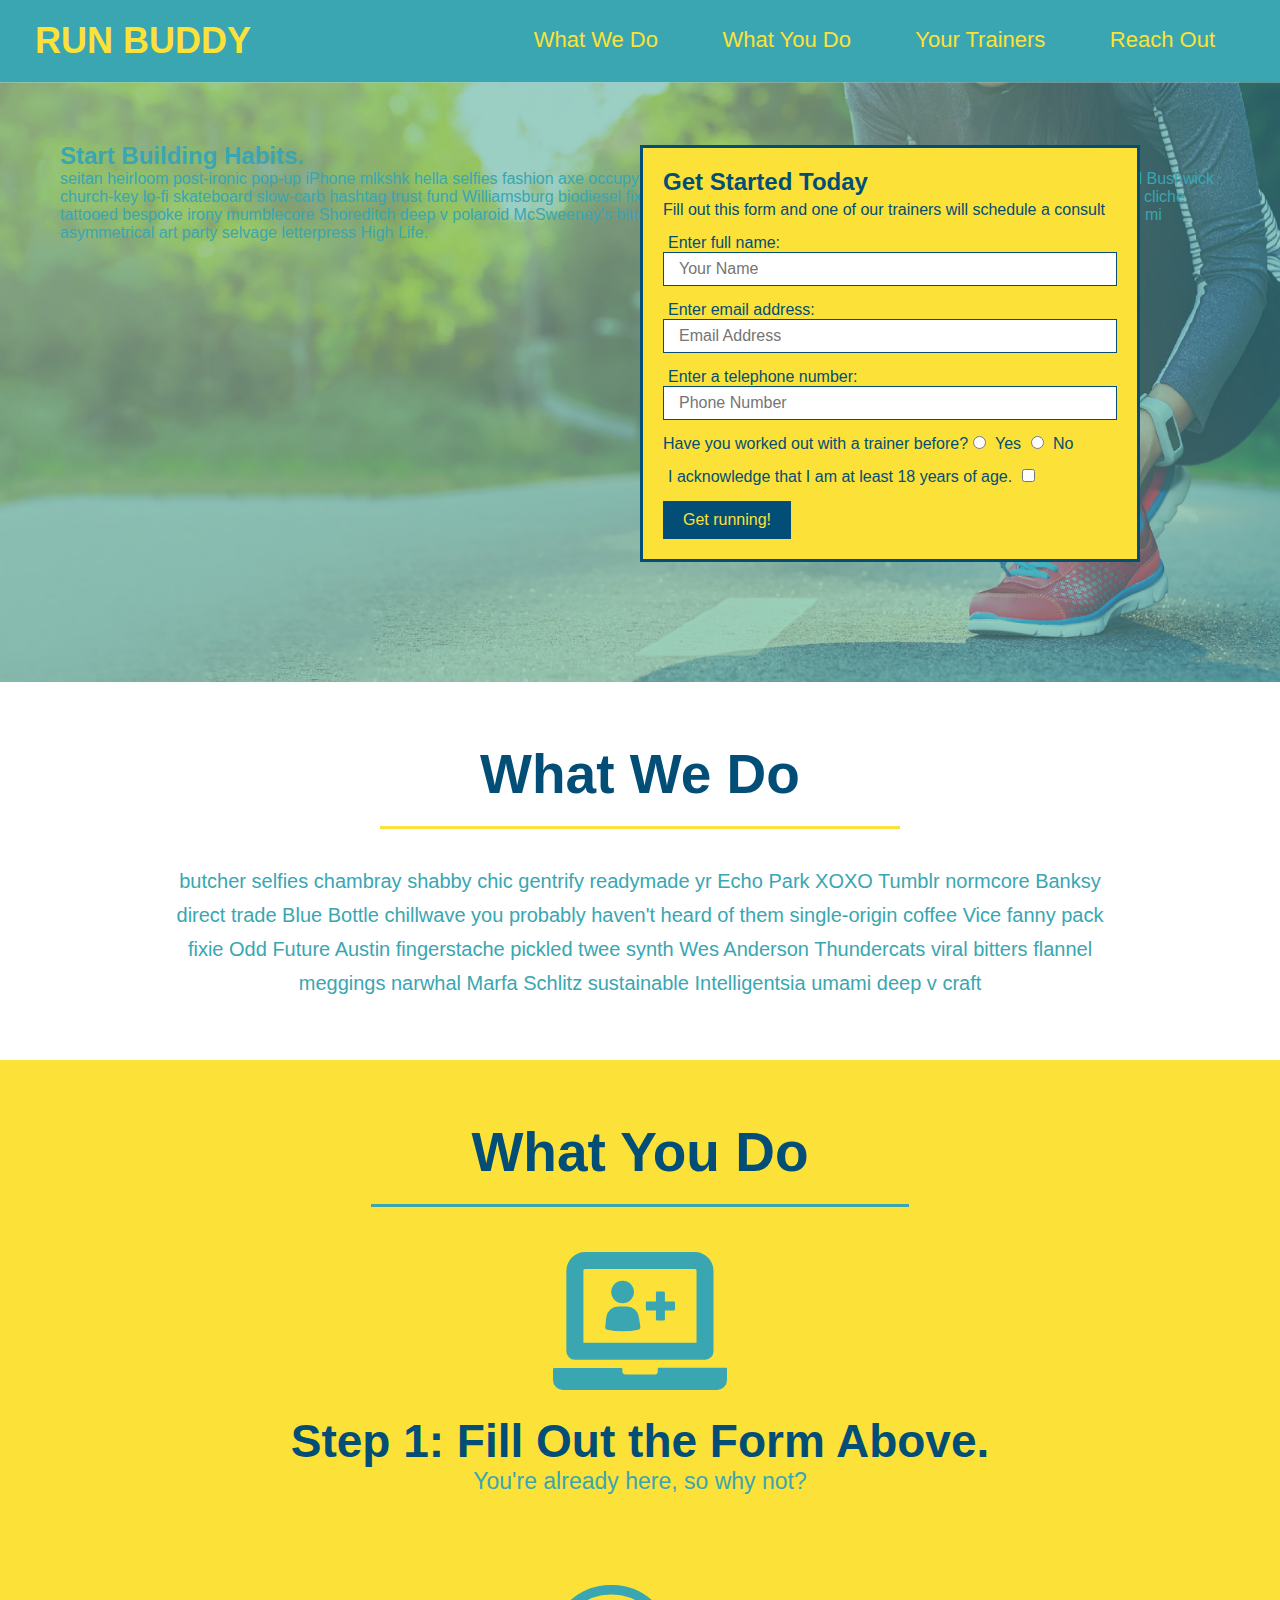
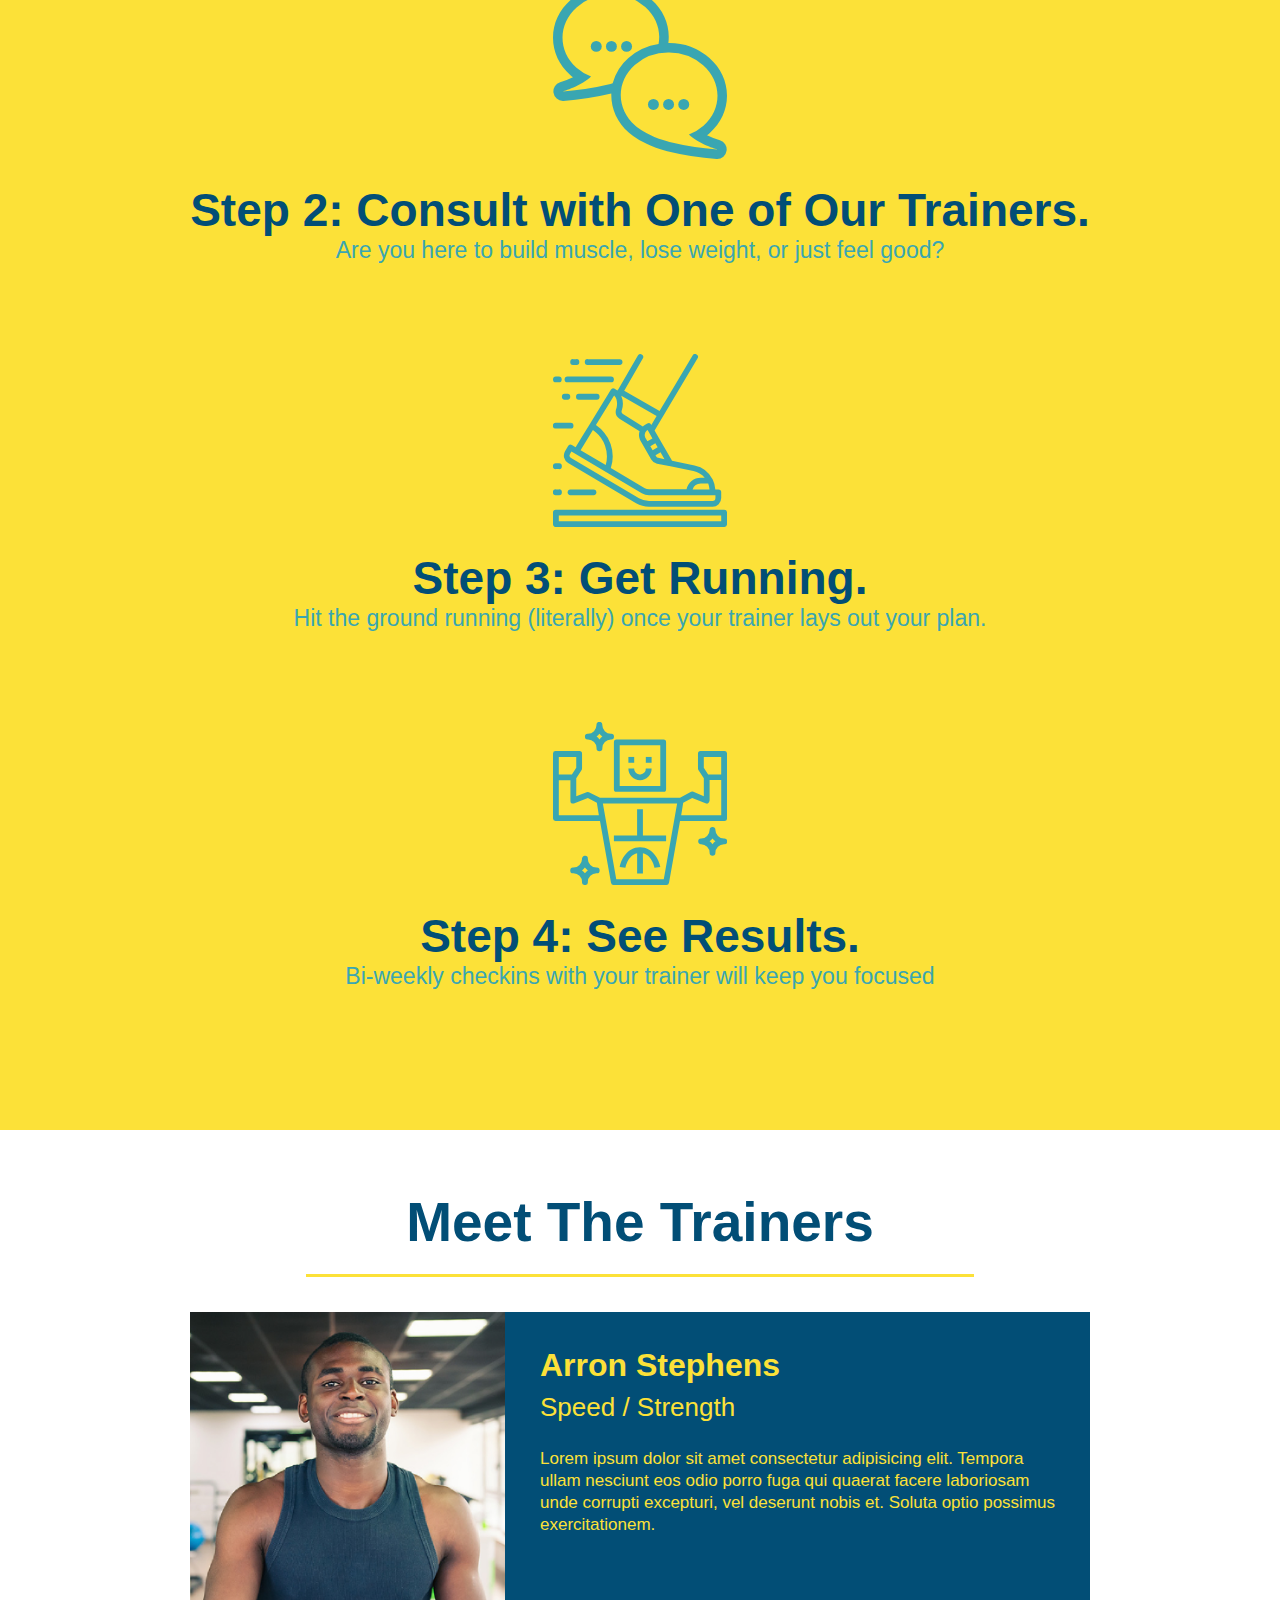
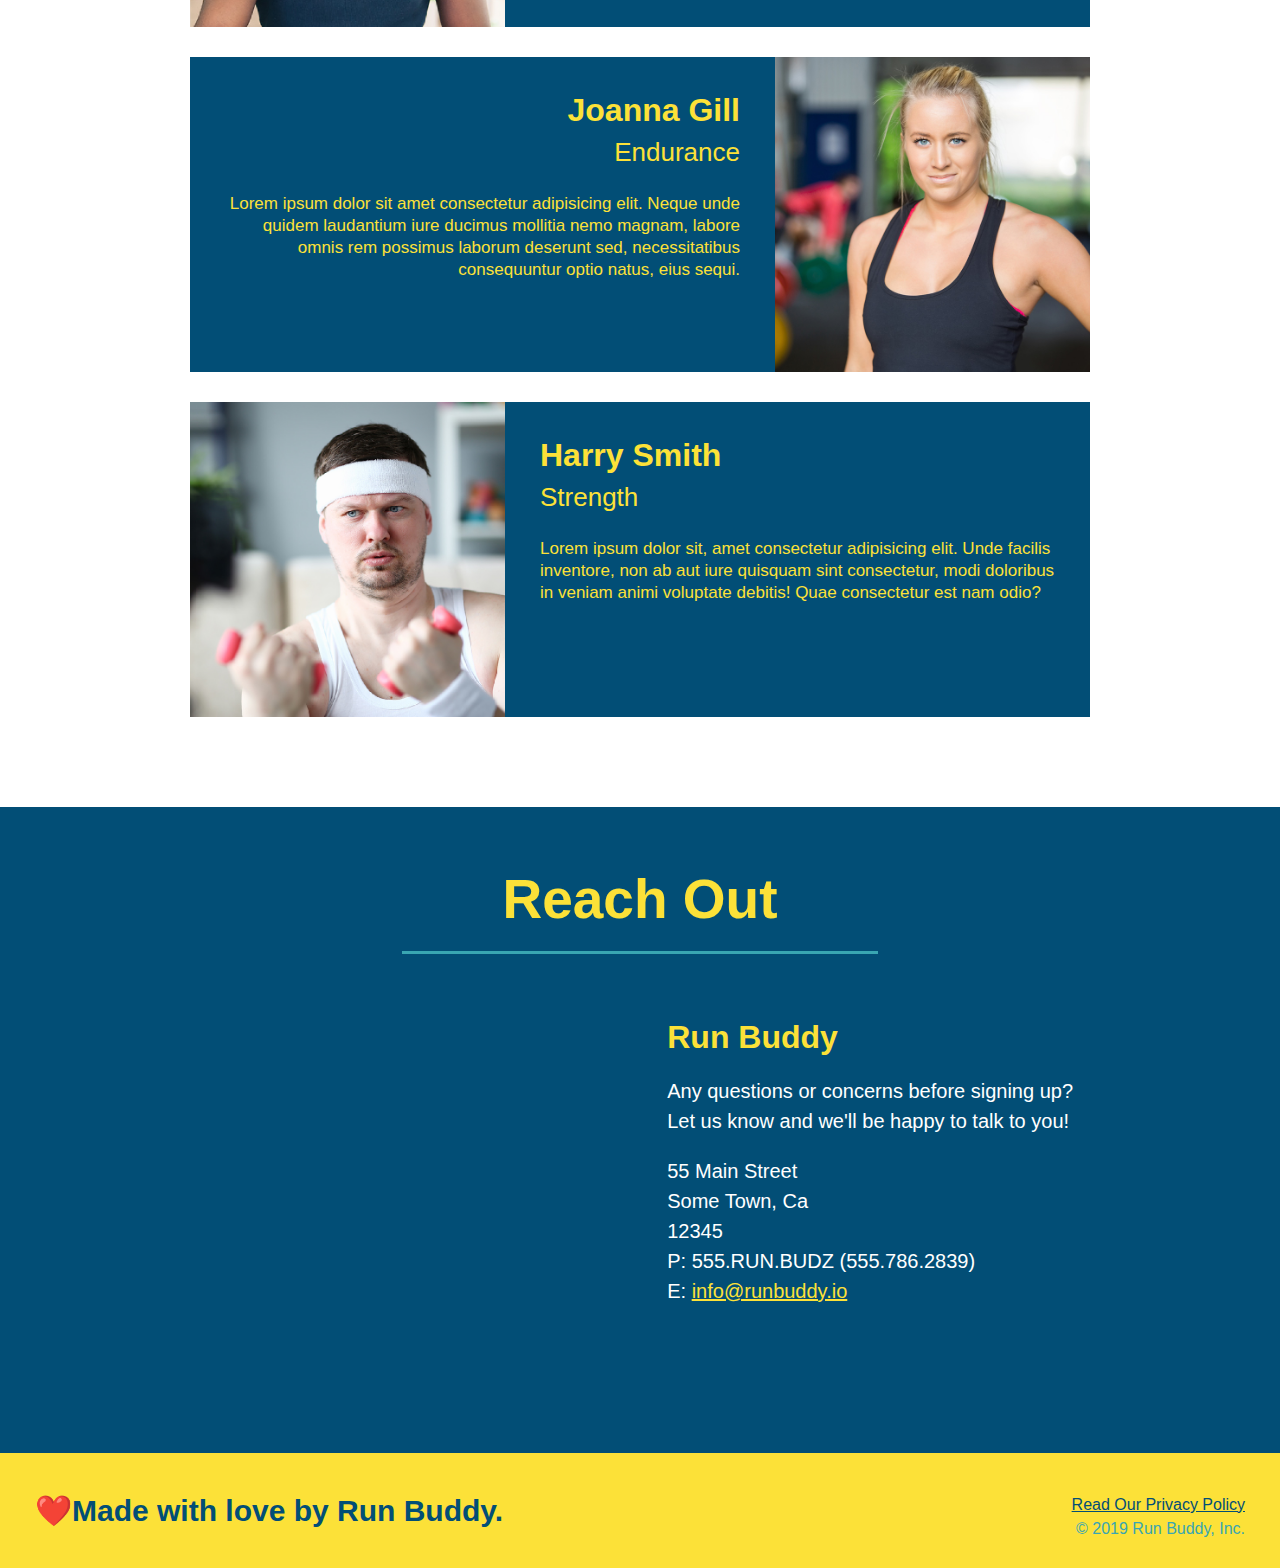
==== index.html @ a49a5ac6 "add content to hero, replace image" ====
<!DOCTYPE html>
<html lang="en">
  <head>
    <meta charset="UTF-8" />
    <title>Run Buddy</title>
    <link rel="stylesheet" href="./assets/css/style.css" />
    <!-- this link is basically saying, follow this path, to find this file (style.css) and apply the styling rules in that file to the matched HTML elements -->
    <!-- this is relative pathing (in relation to the current folder opened) compared to absolute pathing, which would include ./SaadG/C:/Desktop/coding .... etc.
    Absolute pathing would be problematic when exchanging code or deploying the server/application from a different network node -->
  </head>
  <body>
    <!-- Navigation -->
    <header>
      <h1>
        <a href="/">RUN BUDDY</a>
      </h1>

      <nav>
        <!-- unordered  list element -->
        <ul>
          <!-- List item element -->
          <li>
            <a href="#what-we-do">What We Do</a>
          </li>
          <li>
            <a href="#what-you-do">What You Do</a>
          </li>
          <li>
            <a href="#your-trainers">Your Trainers</a>
          </li>
          <li>
            <a href="#reach-out">Reach Out</a>
          </li>
        </ul>
      </nav>
    </header>

    <!-- hero/jumbotron -->
    <section class="hero">
      <div class="hero-cta">
        <h2>Start Building Habits.</h2>
        <p>
          seitan heirloom post-ironic pop-up iPhone mlkshk hella selfies fashion
          axe occupy readymade put a bird on it messenger bag Wes Anderson
          Schlitz plaid Bushwick church-key lo-fi skateboard slow-carb hashtag
          trust fund Williamsburg biodiesel fixie farm-to-table 8-bit banjo XOXO
          Banksy chillwave bicycle rights retro cliche tattooed bespoke irony
          mumblecore Shoreditch deep v polaroid McSweeney's bitters cray
          gentrify tofu Marfa you probably haven't heard of them yr banh mi
          asymmetrical art party selvage letterpress High Life.
        </p>
      </div>
      <div class="hero-form">
        <h3>Get Started Today</h3>
        <!-- we choose h1-h6 elements based on accessibility, scope and signifiance. our heading is h1, our section title is h2, so here an h2 or h3 is useful -->
        <p>
          Fill out this form and one of our trainers will schedule a consult
        </p>
        <!-- INSERT FORM HERE
        CALL TO ACTION 
          ? CALL TO ACTION (CTA) like form, encourage users via a story, ad, or dazziling content to interact.
          ? you want CTA to be at the top of the page -> visitor = customer
        -->
        <form>
          <label for="name">Enter full name:</label>
          <input
            type="text"
            placeholder="Your Name"
            name="name"
            id="name"
            class="form-input"
          />
          <label for="email">Enter email address:</label>
          <input
            type="text"
            placeholder="Email Address"
            name="email"
            id="email"
            class="form-input"
          />
          <label for="phone">Enter a telephone number:</label>
          <input
            type="text"
            placeholder="Phone Number"
            name="phone"
            id="phone"
            class="form-input"
          />
          <p>
            Have you worked out with a trainer before?
            <input type="radio" name="trainer-confirm" id="trainer-yes" />
            <label for="trainer-yes">Yes</label>
            <input type="radio" name="trainer-confirm" id="trainer-no" />
            <label for="trainer-no">No</label>
          </p>
          <p>
            <label for="checkbox">
              I acknowledge that I am at least 18 years of age.
            </label>
            <input type="checkbox" name="checkpoint1" id="checkbox" />
          </p>
          <button type="submit">Get running!</button>
        </form>
      </div>
    </section>

    <!-- "what we do" section -->
    <section id="what-we-do" class="intro">
      <h2 class="section-title primary-border">What We Do</h2>

      <p>
        butcher selfies chambray shabby chic gentrify readymade yr Echo Park
        XOXO Tumblr normcore Banksy direct trade Blue Bottle chillwave you
        probably haven't heard of them single-origin coffee Vice fanny pack
        fixie Odd Future Austin fingerstache pickled twee synth Wes Anderson
        Thundercats viral bitters flannel meggings narwhal Marfa Schlitz
        sustainable Intelligentsia umami deep v craft
      </p>
    </section>

    <!-- "what you do" section -->
    <section id="what-you-do" class="steps">
      <h2 class="section-title secondary-border">What You Do</h2>

      <div>
        <!-- insert this img element -->
        <img src="./assets/images/step-1.svg" alt="" />
        <h3>Step 1: Fill Out the Form Above.</h3>
        <p>You're already here, so why not?</p>
      </div>

      <div>
        <img src="./assets/images/step-2.svg" alt="" />
        <h3>Step 2: Consult with One of Our Trainers.</h3>
        <p>Are you here to build muscle, lose weight, or just feel good?</p>
      </div>

      <div>
        <img src="./assets/images/step-3.svg" alt="" />
        <h3>Step 3: Get Running.</h3>
        <p>
          Hit the ground running (literally) once your trainer lays out your
          plan.
        </p>
      </div>

      <div>
        <img src="./assets/images/step-4.svg" alt="" />
        <h3>Step 4: See Results.</h3>
        <p>Bi-weekly checkins with your trainer will keep you focused</p>
      </div>
    </section>

    <!-- Meet the Trainers section -->
    <section id="your-trainers" class="trainers">
      <h2 class="section-title primary-border">Meet The Trainers</h2>
      <!-- first trainer -->
      <article class="trainer">
        <img
          src="./assets/images/trainer-1.jpg"
          alt="Arron Stephens in his workout clothes, ready to pump iron"
        />
        <div class="trainer-bio text-left">
          <h3>Arron Stephens</h3>
          <h4>Speed / Strength</h4>
          <p>
            Lorem ipsum dolor sit amet consectetur adipisicing elit. Tempora
            ullam nesciunt eos odio porro fuga qui quaerat facere laboriosam
            unde corrupti excepturi, vel deserunt nobis et. Soluta optio
            possimus exercitationem.
          </p>
        </div>
      </article>

      <!-- second trainer -->
      <article class="trainer">
        <div class="trainer-bio text-right">
          <h3>Joanna Gill</h3>
          <h4>Endurance</h4>
          <p>
            Lorem ipsum dolor sit amet consectetur adipisicing elit. Neque unde
            quidem laudantium iure ducimus mollitia nemo magnam, labore omnis
            rem possimus laborum deserunt sed, necessitatibus consequuntur optio
            natus, eius sequi.
          </p>
        </div>
        <img
          src="./assets//images/trainer-2.jpg"
          alt="Joanna Gill cooling off after a workout"
        />
      </article>

      <!-- third trainer -->
      <article class="trainer">
        <img
          src="./assets/images/trainer-3.jpg"
          alt="Harry Smith wearing a headband and lifting comically small pink weights"
        />
        <div class="trainer-bio text-left">
          <h3>Harry Smith</h3>
          <h4>Strength</h4>
          <p>
            Lorem ipsum dolor sit, amet consectetur adipisicing elit. Unde
            facilis inventore, non ab aut iure quisquam sint consectetur, modi
            doloribus in veniam animi voluptate debitis! Quae consectetur est
            nam odio?
          </p>
        </div>
      </article>
    </section>

    <!-- Reach Out section -->
    <section id="reach-out" class="contact">
      <h2 class="section-title secondary-border">Reach Out</h2>
      <div class="contact-info">
        <iframe
          src="https://www.google.com/maps/embed?pb=!1m18!1m12!1m3!1d370020.45238226024!2d-79.75119350152306!3d43.56936741356102!2m3!1f0!2f0!3f0!3m2!1i1024!2i768!4f13.1!3m3!1m2!1s0x882b3755041f4eb5%3A0xf7d07dacbf20a576!2sSpiritleaf%20%7C%20Stockyards%20%7C%20Cannabis%20Store!5e0!3m2!1sen!2sca!4v1645995403017!5m2!1sen!2sca"
          width="400"
          height="400"
          style="border: 0"
          allowfullscreen=""
          loading="lazy"
        ></iframe>
        <div>
          <h3>Run Buddy</h3>
          <p>
            Any questions or concerns before signing up?
            <br />
            Let us know and we'll be happy to talk to you!
          </p>
          <address>
            55 Main Street <br />
            Some Town, Ca <br />
            12345 <br />
            P: 555.RUN.BUDZ (555.786.2839) <br />
            E: <a href="mailto:info@runbuddy.io">info@runbuddy.io</a>
          </address>
        </div>
      </div>
    </section>

    <!-- Footer -->
    <footer>
      <h2>❤️Made with love by Run Buddy.</h2>
      <div>
        <a href="./privacy-policy.html">Read Our Privacy Policy</a><br />
        <!-- ? a <br/ > was added because <a> is inline element, so to create a 
             ? new line, you add break manually (INLINE = left to right) -->
        &copy; 2019 Run Buddy, Inc.
        <!-- ? here we added a &copy; which creates the copyright symbol
             ?    & is an HTML enety, special code that started with ampersand & and can be used to create symbols -->
        <!-- * what if you wanted > or <,   use &gt;   -->
      </div>
      <!-- created a DIV that allowed us to categories our Privacy
      Policy link and the copyright, and move them!
      -->
    </footer>
  </body>
</html>
---- assets/css/style.css ----
* {
  margin: 0;
  padding: 0;
  box-sizing: border-box;
}

body {
  /* more on this crazy alphanumerical value in a minute! */
  color: #39a6b2;
  font-family: Helvetica, Arial, sans-serif;
}

/* apply styles to <header> */
header {
  padding: 20px 35px;
  background-color: #39a6b2;
}

header h1 {
  font-weight: bold;
  font-size: 36px;
  color: #fce138;
  margin: 0;
  display: inline;
}
header a {
  text-decoration: none;
  color: #fce138;
}

header nav {
  float: right;
  margin: 7px 0;
}

header nav ul li {
  display: inline;
}

header nav ul li a {
  margin: 0 30px;
  font-weight: lighter;
  font-size: 22px;
}

footer {
  background: #fce138;
  width: 100%;
  padding: 40px 35px;
}

footer h2 {
  display: inline;
  color: #024e76;
  font-size: 30px;
  margin: 0;
}

footer div {
  float: right;
  line-height: 1.5;
  text-align: right;
}

footer a {
  color: #024e76;
}

section {
  padding: 60px;
}

/* Hero Style Start */
.hero {
  background-image: url("../images/hero-bg.jpg");
  height: 600px;
  background-size: cover;
  background-position: center;
  position: relative;
}
/* Hero Style End */

.hero-form {
  border: 3px solid #024e76;
  background-color: #fce138;
  padding: 20px;
  width: 500px;
  color: #024e76;
  position: absolute;
  bottom: 120px;
  right: 140px;
}

.hero-form h3 {
  font-size: 24px;
  margin: 0;
}
.hero-form p {
  margin: 5px 0 15px 0;
}

.form-input {
  border: 1px solid #024e76;
  display: block;
  padding: 7px 15px;
  font-size: 16px;
  color: #024e76;
  width: 100%;
  margin-bottom: 15px;
}

.hero-form label {
  margin: 0 5px;
}

.hero-form button {
  color: #fce138;
  background-color: #024e76;
  border: none;
  padding: 10px 20px;
  font-size: 16px;
}

.intro {
  text-align: center;
}

.intro p {
  line-height: 1.7;
  color: #39a6b2;
  width: 80%;
  font-size: 20px;
  margin: 0 auto;
}

.steps {
  text-align: center;
  background: #fce138;
}

.steps div {
  margin-bottom: 80px;
}

.steps img {
  width: 15%;
  margin: 10px 0;
}

.steps h3 {
  color: #024e76;
  font-size: 46px;
  margin-top: 10px;
}

.steps p {
  color: #39a6b2;
  font-size: 23px;
}

.steps span {
  font-size: 38px;
}

.section-title {
  font-size: 55px;
  color: #024e76;
  margin-bottom: 35px;
  padding: 0 100px 20px 100px;
  display: inline-block;
  border-bottom: 3px solid;
}

.primary-border {
  border-color: #fce138;
}

.secondary-border {
  border-color: #39a6b2;
}

.trainers {
  text-align: center;
}

.trainer {
  width: 900px;
  margin: 0 auto 30px auto;
  background: #024e76;
  color: #fce138;
  overflow: auto;
}

.trainer img {
  width: 35%;
  float: left;
}

.trainer-bio {
  padding: 35px;
  float: left;
  width: 65%;
}

.trainer-bio h3 {
  font-size: 32px;
  margin-bottom: 8px;
}

.trainer-bio h4 {
  font-weight: lighter;
  font-size: 26px;
  margin-bottom: 25px;
}

.trainer-bio p {
  font-size: 17px;
  line-height: 1.3;
}

.text-left {
  text-align: left;
}

.text-right {
  text-align: right;
}
.contact {
  text-align: center;
  background-color: #024e76;
}
.contact h2 {
  color: #fce138;
}

.contact-info iframe {
  width: 400px;
  height: 400px;
}
.contact-info div {
  width: 410px;
  display: inline-block;
  vertical-align: top;
  text-align: left;
  margin: 30px 0 0 60px;
  color: white;
}

.contact-info h3 {
  color: #fce138;
  font-size: 32px;
}
.contact-info p,
.contact-info address {
  margin: 20px 0;
  line-height: 1.5;
  font-size: 20px;
  font-style: normal;
}
.contact-info a {
  color: #fce138;
}

.hero-secondary {
  background-color: black;
  color: red;
}
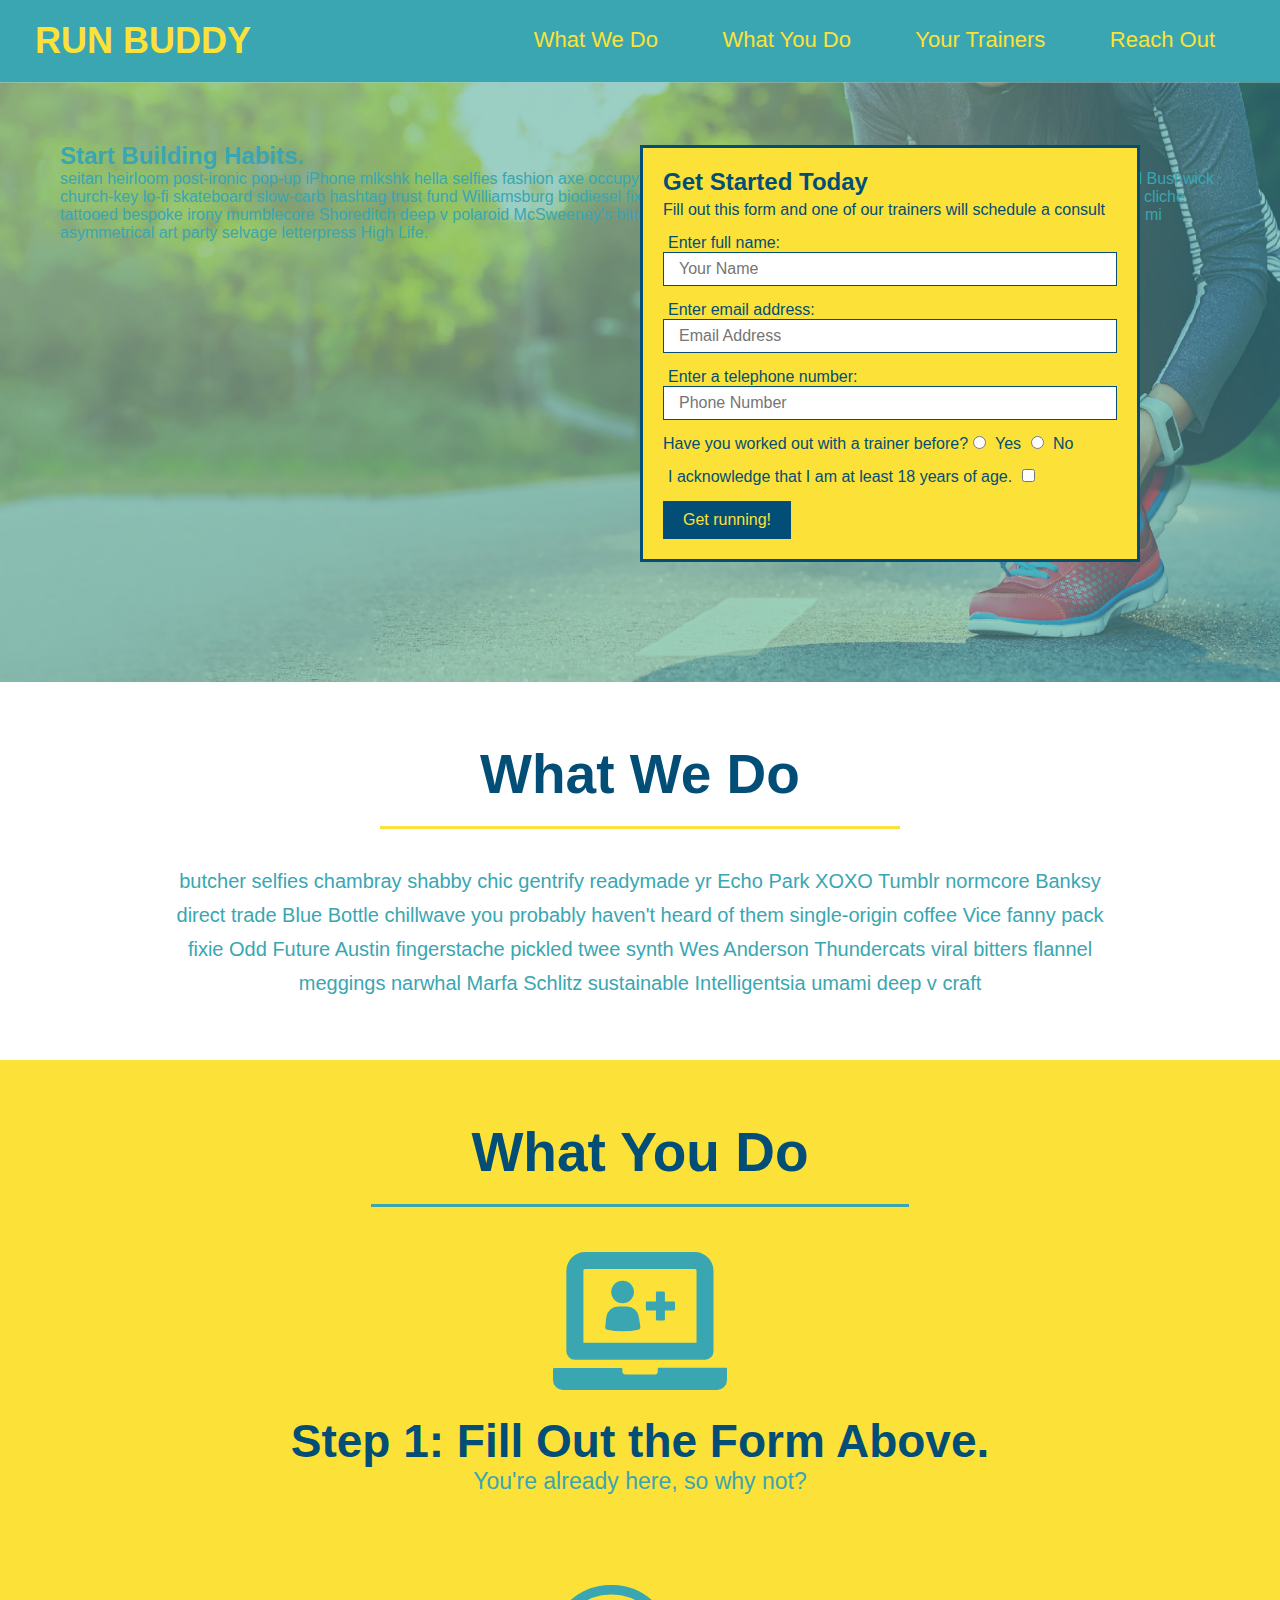
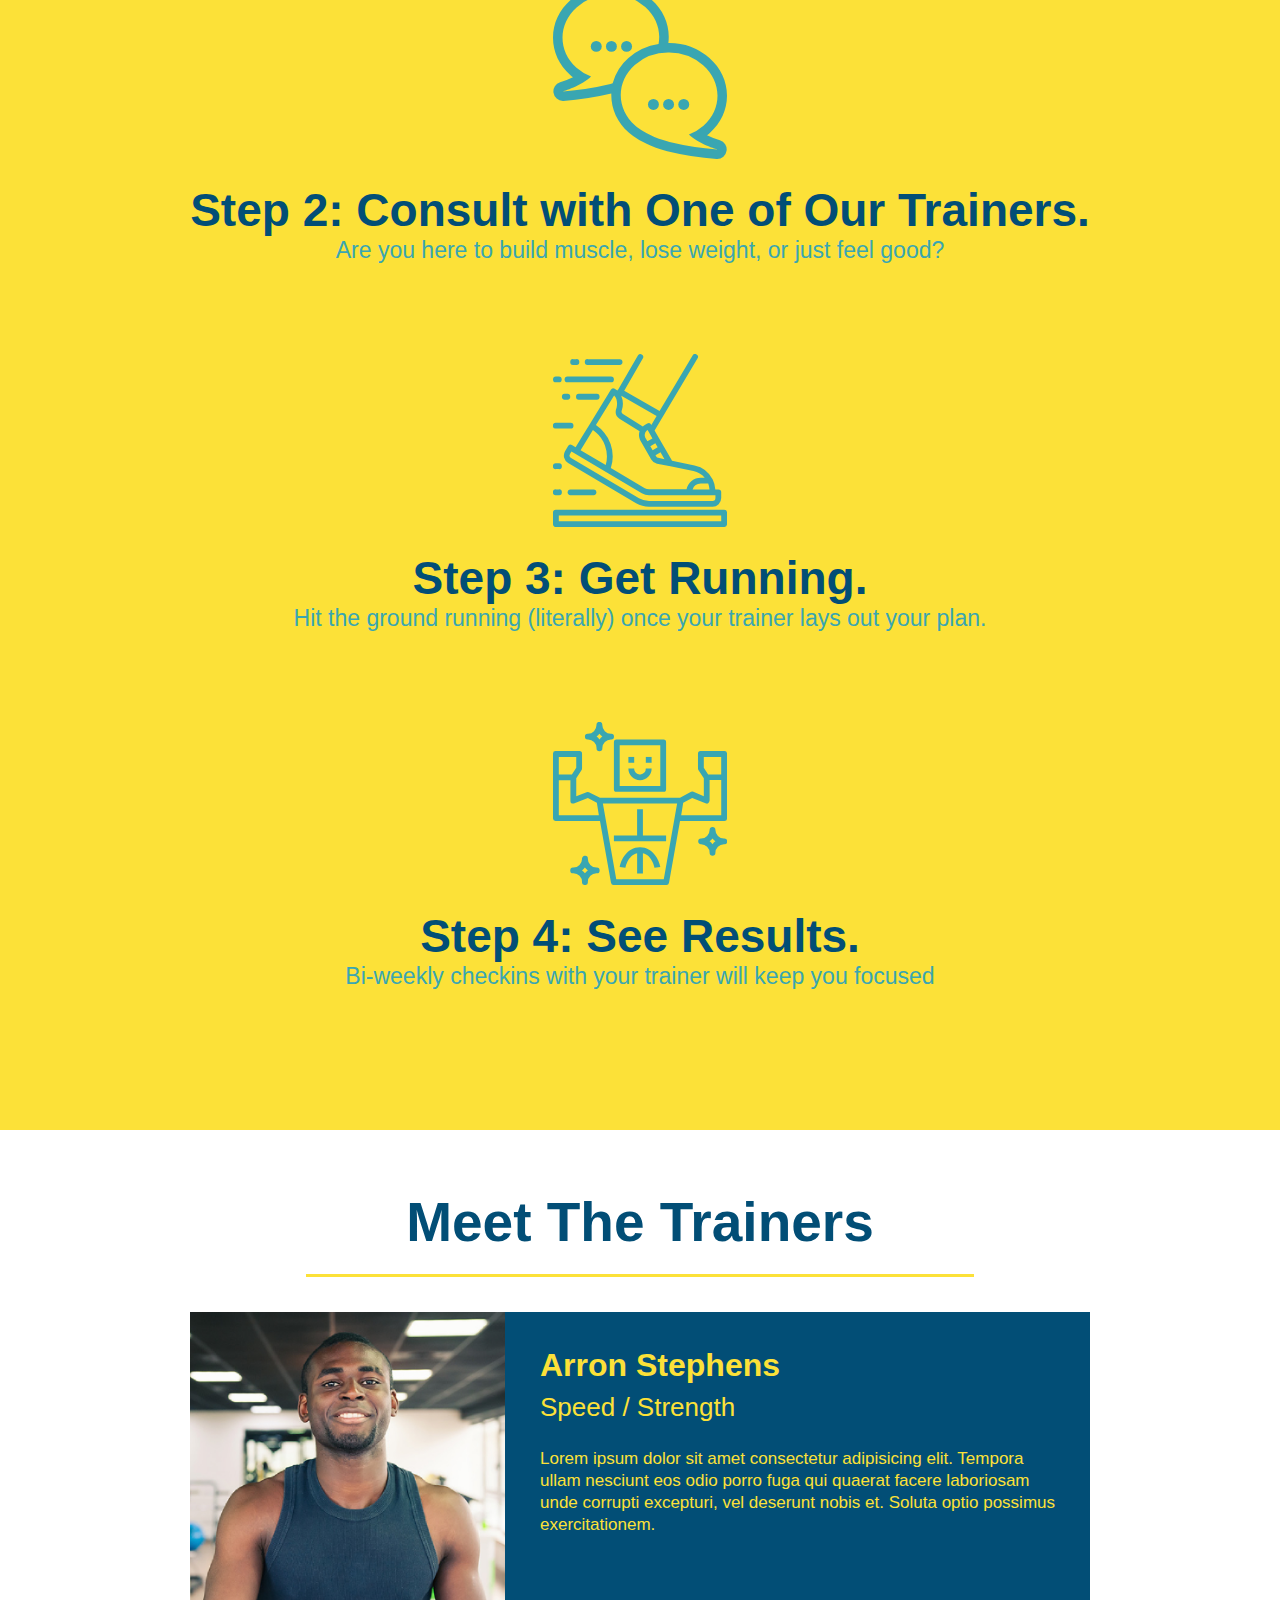
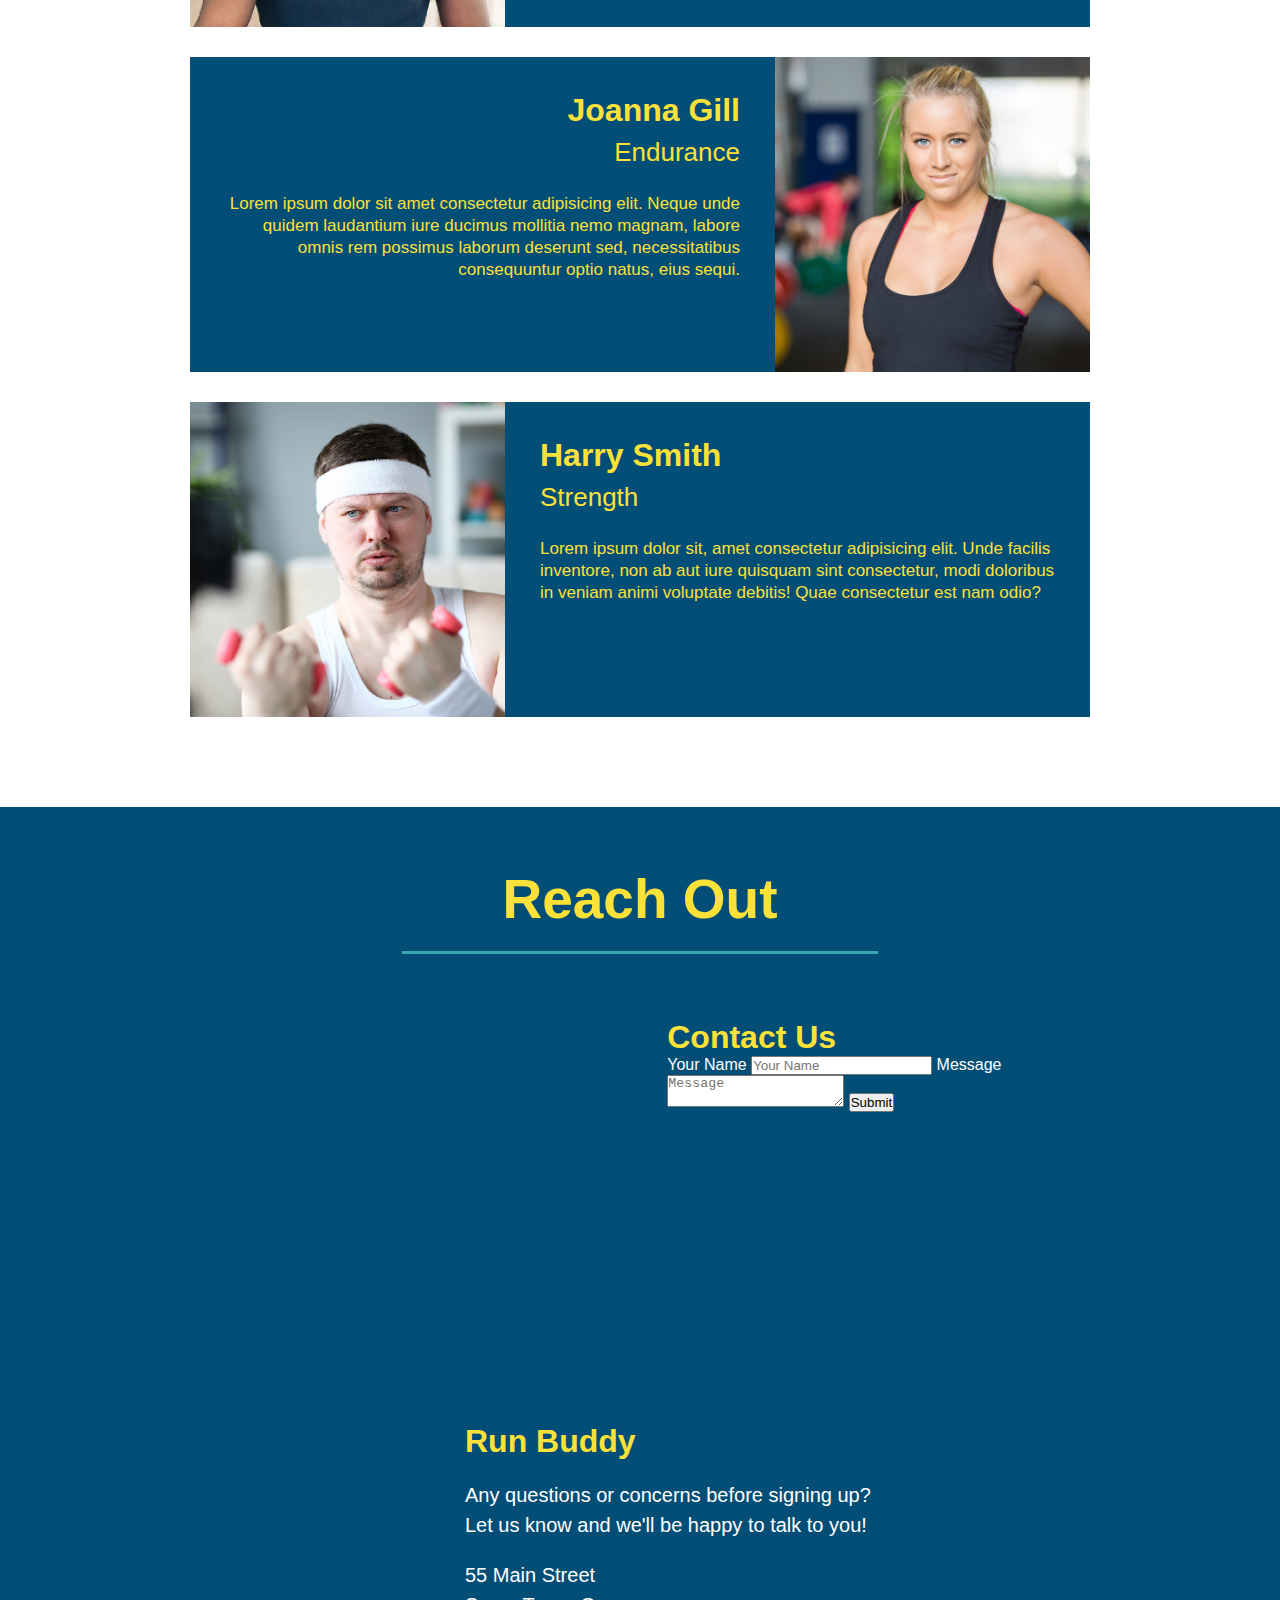
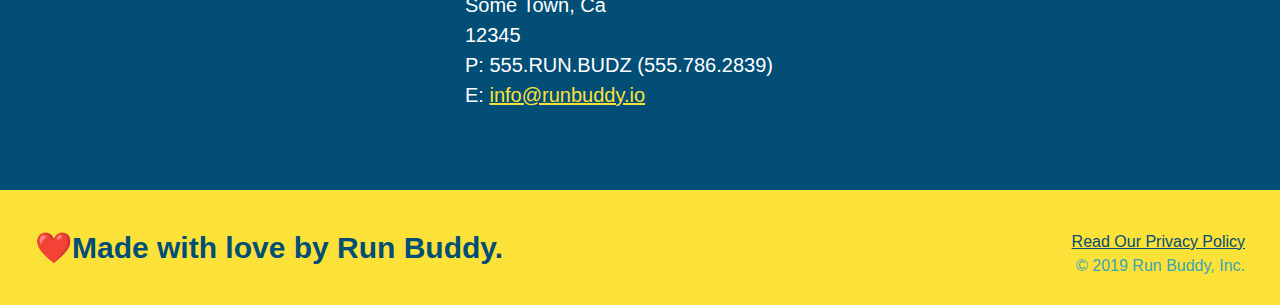
==== commit 8655e3d4: "add contact form" ====
--- a/index.html
+++ b/index.html
@@ -221,6 +221,18 @@
           allowfullscreen=""
           loading="lazy"
         ></iframe>
+        <div class="contact-form">
+          <h3>Contact Us</h3>
+          <form>
+            <label for="contact-name">Your Name</label>
+            <input type="text" id="contact-name" placeholder="Your Name" />
+
+            <label for="contact-message">Message</label>
+            <textarea id="contact-message" placeholder="Message"></textarea>
+
+            <button type="submit">Submit</button>
+          </form>
+        </div>
         <div>
           <h3>Run Buddy</h3>
           <p>
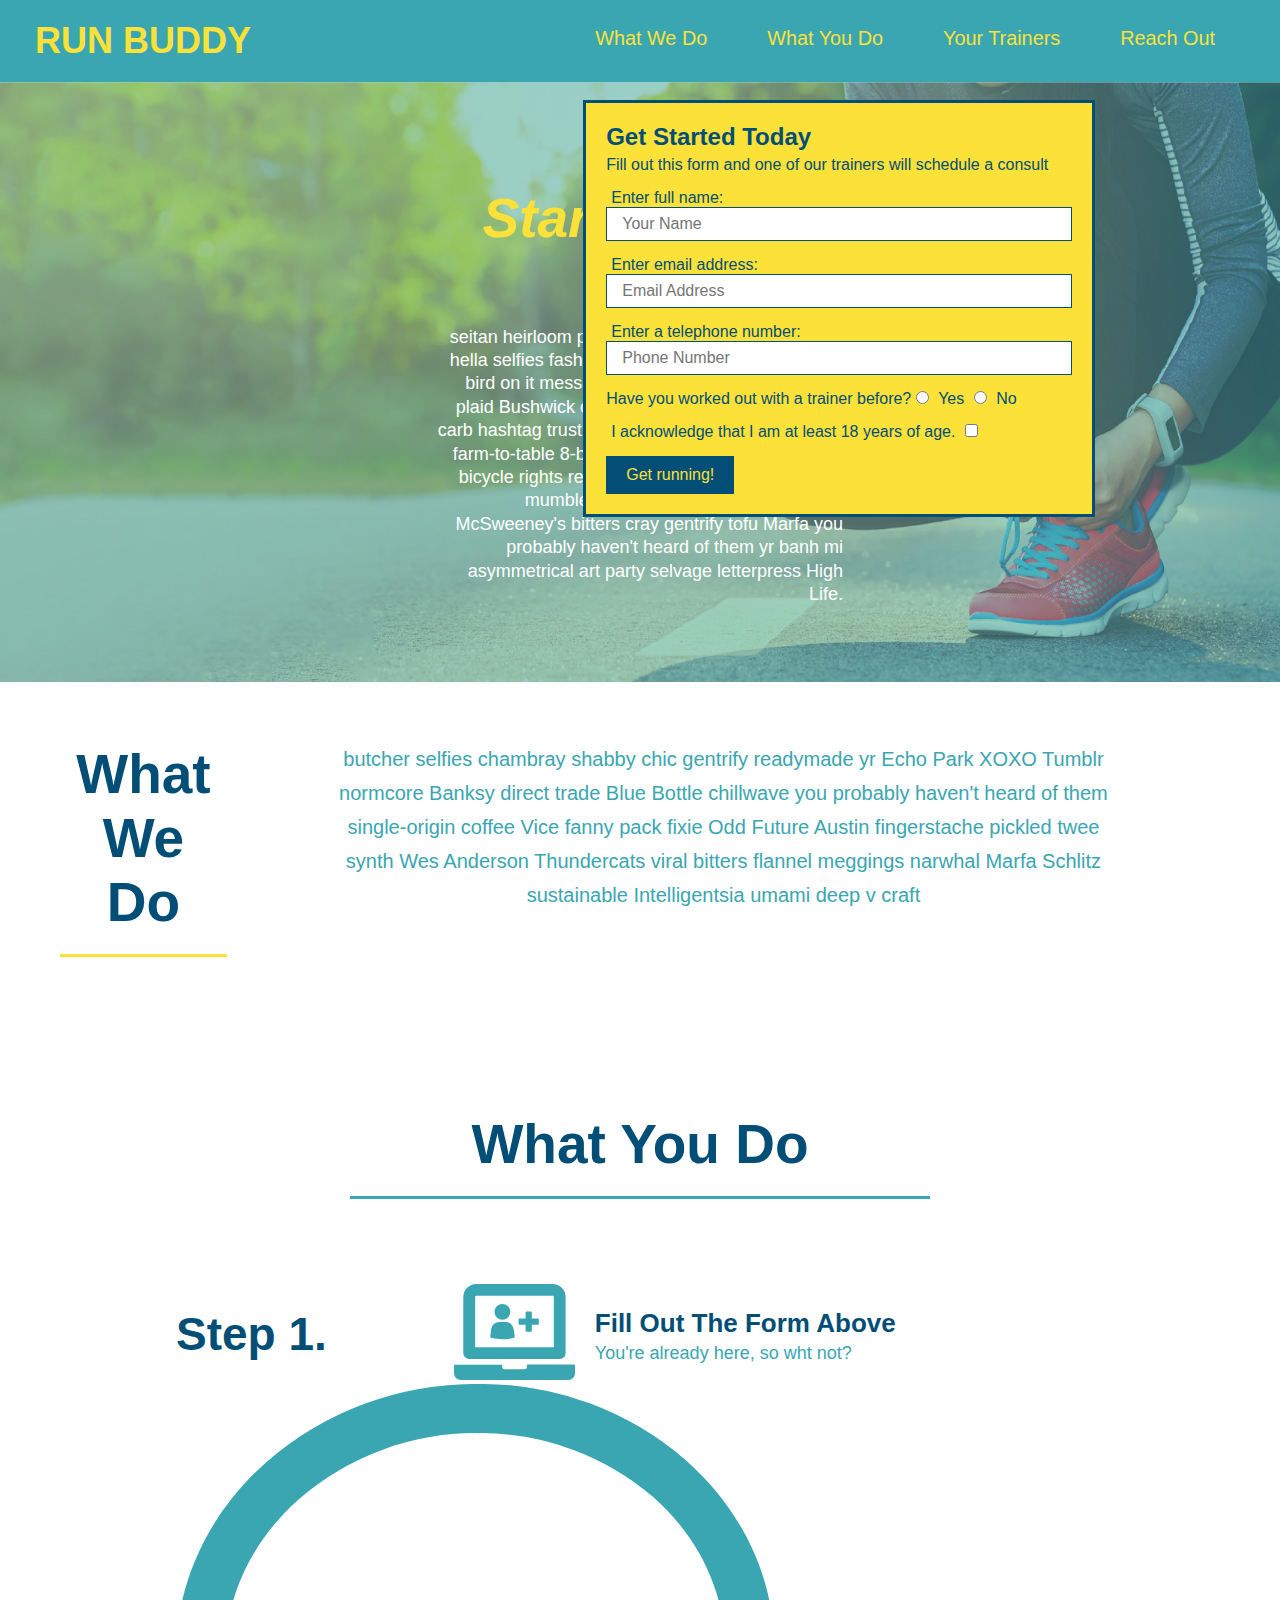
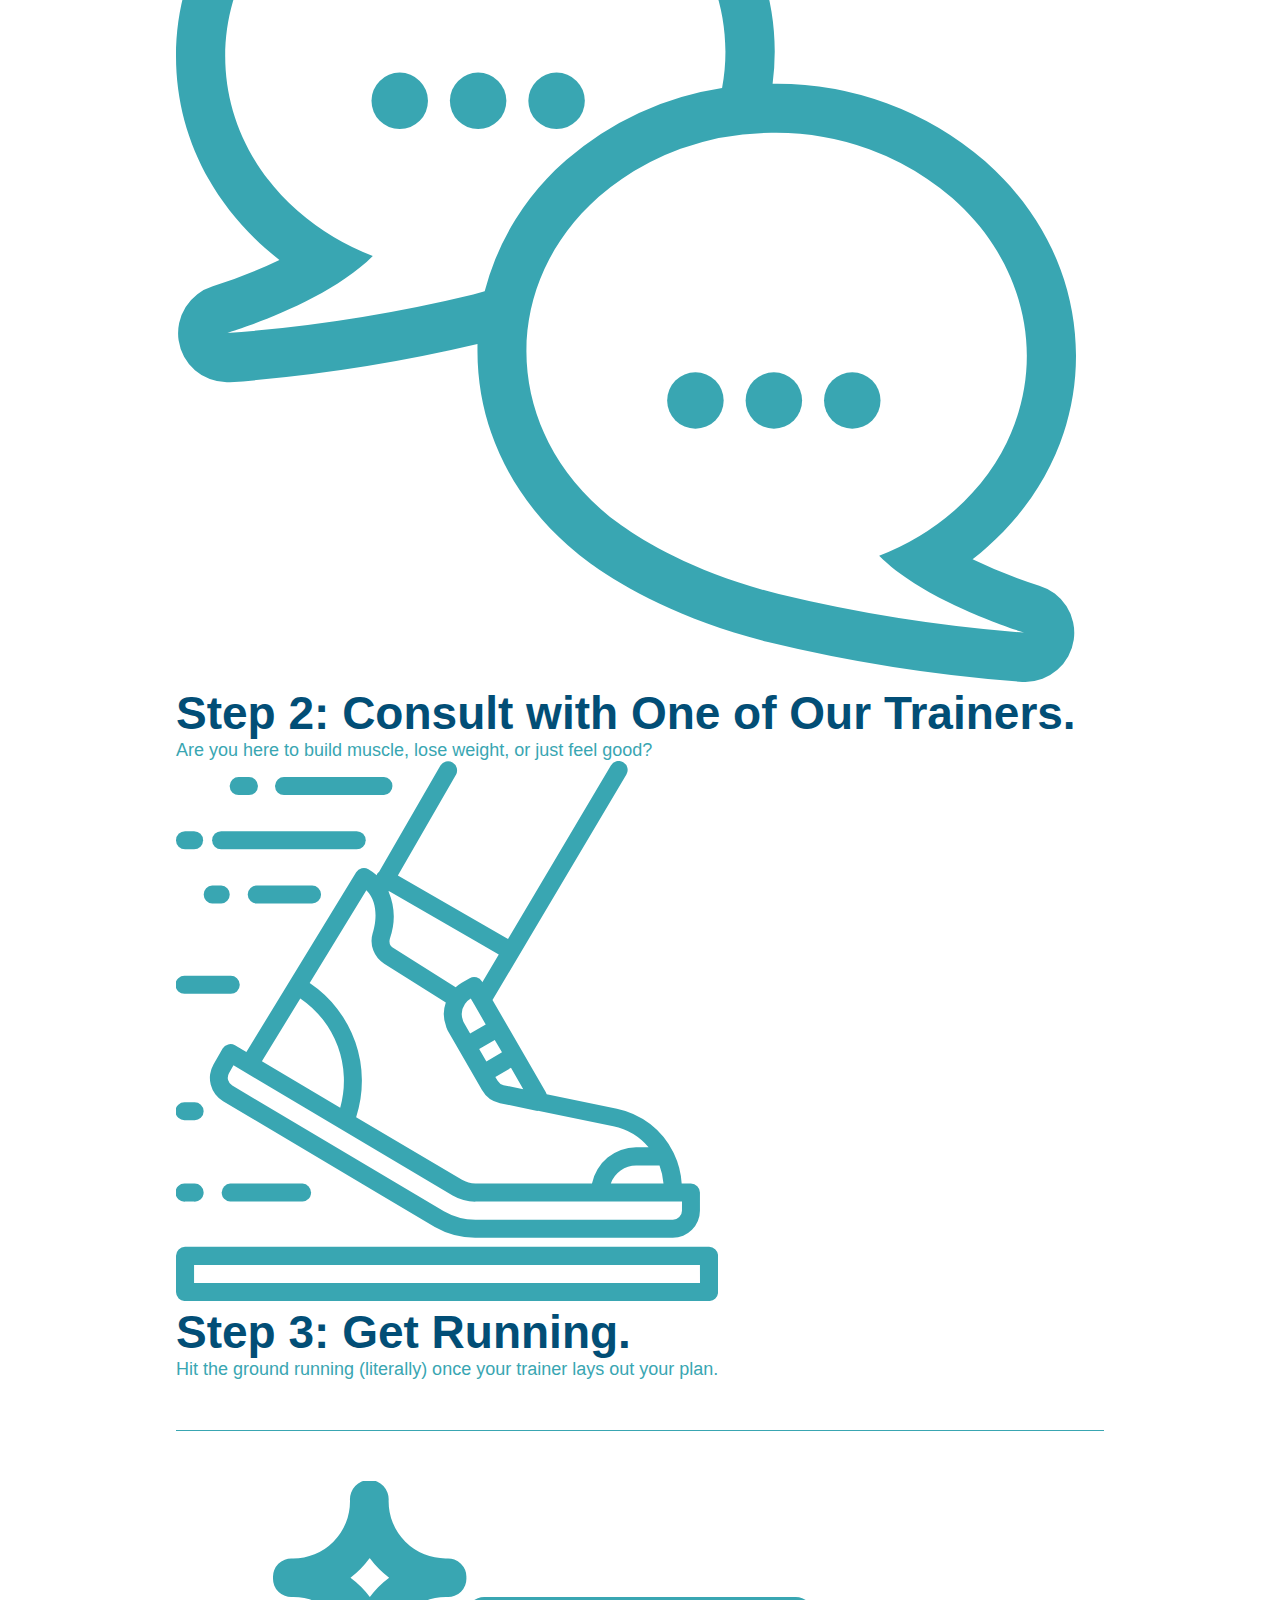
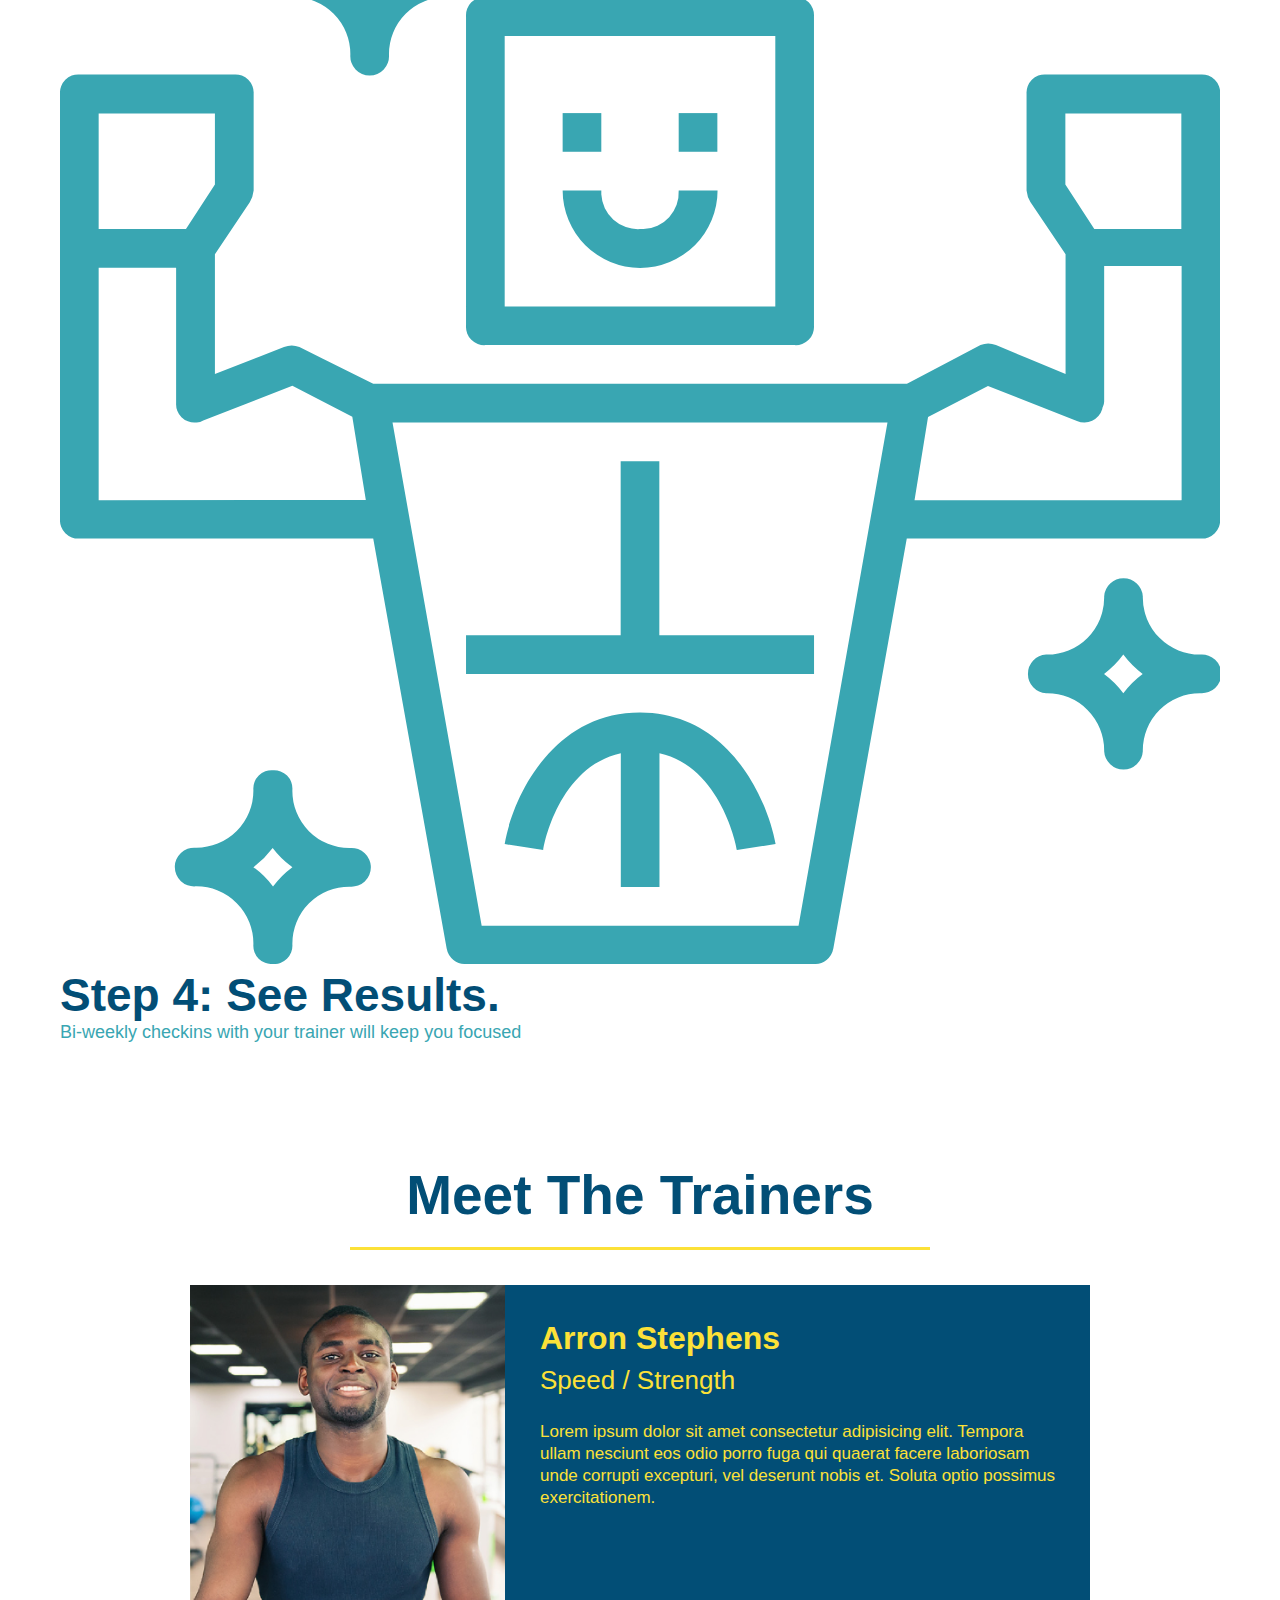
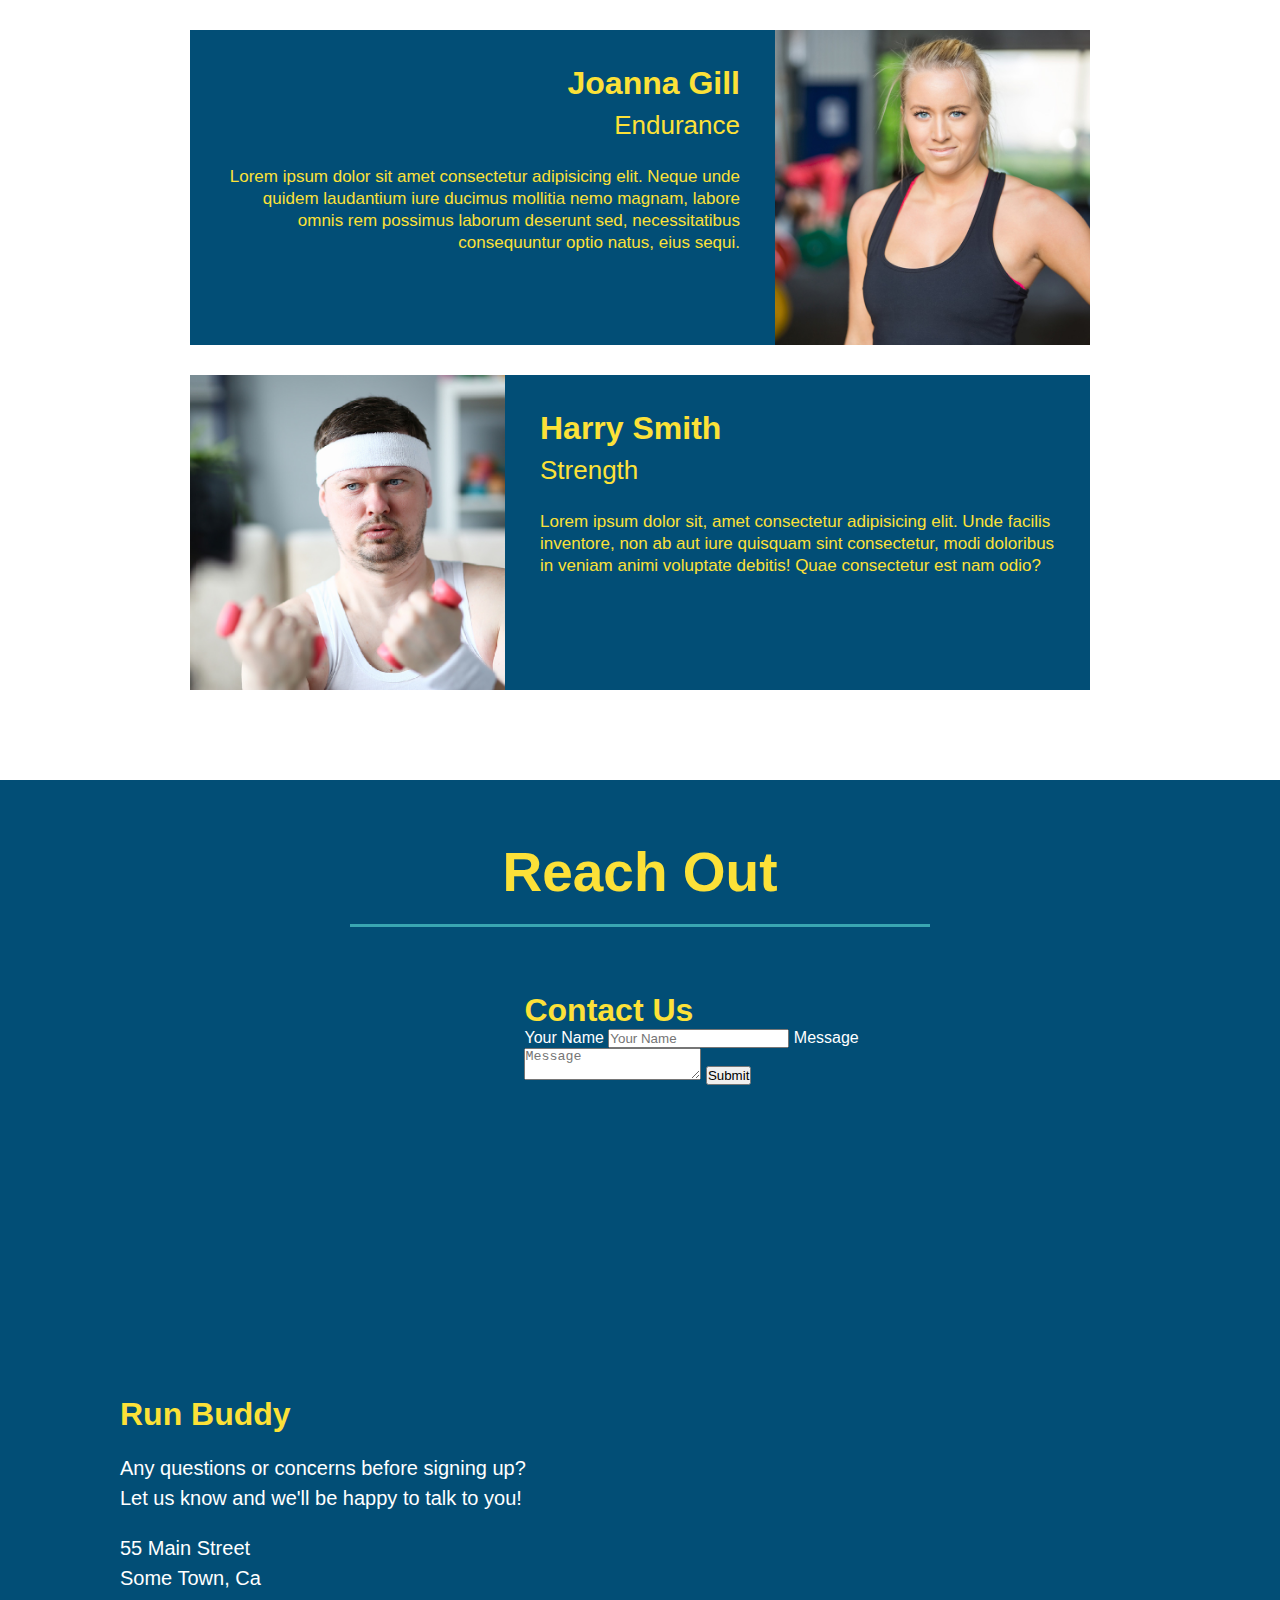
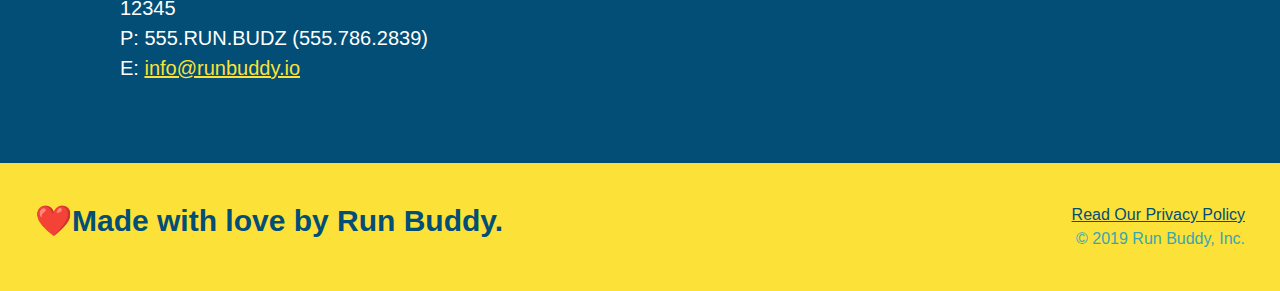
==== commit 958cdd38: "add flexbox to the steps" ====
--- a/index.html
+++ b/index.html
@@ -106,42 +106,53 @@
 
     <!-- "what we do" section -->
     <section id="what-we-do" class="intro">
-      <h2 class="section-title primary-border">What We Do</h2>
-
-      <p>
-        butcher selfies chambray shabby chic gentrify readymade yr Echo Park
-        XOXO Tumblr normcore Banksy direct trade Blue Bottle chillwave you
-        probably haven't heard of them single-origin coffee Vice fanny pack
-        fixie Odd Future Austin fingerstache pickled twee synth Wes Anderson
-        Thundercats viral bitters flannel meggings narwhal Marfa Schlitz
-        sustainable Intelligentsia umami deep v craft
-      </p>
+      <div class="flex-row">
+        <h2 class="section-title primary-border">What We Do</h2>
+        <div class="flex-row">
+          <p>
+            butcher selfies chambray shabby chic gentrify readymade yr Echo Park
+            XOXO Tumblr normcore Banksy direct trade Blue Bottle chillwave you
+            probably haven't heard of them single-origin coffee Vice fanny pack
+            fixie Odd Future Austin fingerstache pickled twee synth Wes Anderson
+            Thundercats viral bitters flannel meggings narwhal Marfa Schlitz
+            sustainable Intelligentsia umami deep v craft
+          </p>
+        </div>
+      </div>
     </section>
 
     <!-- "what you do" section -->
     <section id="what-you-do" class="steps">
-      <h2 class="section-title secondary-border">What You Do</h2>
-
-      <div>
-        <!-- insert this img element -->
-        <img src="./assets/images/step-1.svg" alt="" />
-        <h3>Step 1: Fill Out the Form Above.</h3>
-        <p>You're already here, so why not?</p>
-      </div>
-
-      <div>
-        <img src="./assets/images/step-2.svg" alt="" />
-        <h3>Step 2: Consult with One of Our Trainers.</h3>
-        <p>Are you here to build muscle, lose weight, or just feel good?</p>
-      </div>
-
-      <div>
-        <img src="./assets/images/step-3.svg" alt="" />
-        <h3>Step 3: Get Running.</h3>
-        <p>
-          Hit the ground running (literally) once your trainer lays out your
-          plan.
-        </p>
+      <div class="flex-row">
+        <h2 class="section-title secondary-border">What You Do</h2>
+      </div>
+
+      <div class="step">
+        <h3>Step 1.</h3>
+        <div class="step-info">
+          <div class="step-img">
+            <img src="./assets//images/step-1.svg" alt="" />
+          </div>
+          <div class="step-text">
+            <h4>Fill Out The Form Above</h4>
+            <p>You're already here, so wht not?</p>
+          </div>
+        </div>
+
+        <div>
+          <img src="./assets/images/step-2.svg" alt="" />
+          <h3>Step 2: Consult with One of Our Trainers.</h3>
+          <p>Are you here to build muscle, lose weight, or just feel good?</p>
+        </div>
+
+        <div>
+          <img src="./assets/images/step-3.svg" alt="" />
+          <h3>Step 3: Get Running.</h3>
+          <p>
+            Hit the ground running (literally) once your trainer lays out your
+            plan.
+          </p>
+        </div>
       </div>
 
       <div>
@@ -153,7 +164,9 @@
 
     <!-- Meet the Trainers section -->
     <section id="your-trainers" class="trainers">
-      <h2 class="section-title primary-border">Meet The Trainers</h2>
+      <div class="flex-row">
+        <h2 class="section-title primary-border">Meet The Trainers</h2>
+      </div>
       <!-- first trainer -->
       <article class="trainer">
         <img
@@ -211,7 +224,9 @@
 
     <!-- Reach Out section -->
     <section id="reach-out" class="contact">
-      <h2 class="section-title secondary-border">Reach Out</h2>
+      <div class="flex-row">
+        <h2 class="section-title secondary-border">Reach Out</h2>
+      </div>
       <div class="contact-info">
         <iframe
           src="https://www.google.com/maps/embed?pb=!1m18!1m12!1m3!1d370020.45238226024!2d-79.75119350152306!3d43.56936741356102!2m3!1f0!2f0!3f0!3m2!1i1024!2i768!4f13.1!3m3!1m2!1s0x882b3755041f4eb5%3A0xf7d07dacbf20a576!2sSpiritleaf%20%7C%20Stockyards%20%7C%20Cannabis%20Store!5e0!3m2!1sen!2sca!4v1645995403017!5m2!1sen!2sca"
--- a/assets/css/style.css
+++ b/assets/css/style.css
@@ -14,6 +14,9 @@
 header {
   padding: 20px 35px;
   background-color: #39a6b2;
+  display: flex;
+  justify-content: space-between;
+  flex-wrap: wrap;
 }
 
 header h1 {
@@ -21,7 +24,6 @@
   font-size: 36px;
   color: #fce138;
   margin: 0;
-  display: inline;
 }
 header a {
   text-decoration: none;
@@ -29,35 +31,39 @@
 }
 
 header nav {
-  float: right;
   margin: 7px 0;
 }
 
-header nav ul li {
-  display: inline;
+header nav ul {
+  display: flex;
+  flex-wrap: wrap;
+  justify-content: space-between;
+  align-items: center;
+  list-style: none;
 }
 
 header nav ul li a {
   margin: 0 30px;
   font-weight: lighter;
-  font-size: 22px;
+  font-size: 1.55vw;
 }
 
 footer {
+  display: flex;
   background: #fce138;
   width: 100%;
   padding: 40px 35px;
+  justify-content: space-between;
+  flex-wrap: wrap;
 }
 
 footer h2 {
-  display: inline;
   color: #024e76;
   font-size: 30px;
   margin: 0;
 }
 
 footer div {
-  float: right;
   line-height: 1.5;
   text-align: right;
 }
@@ -77,6 +83,22 @@
   background-size: cover;
   background-position: center;
   position: relative;
+  display: flex;
+  justify-content: center;
+  flex-wrap: wrap;
+}
+.hero-cta {
+  width: 35%;
+  text-align: right;
+  margin: 3.5%;
+  color: #fff;
+  font-size: 18px;
+  line-height: 1.3;
+}
+.hero-cta h2 {
+  font-style: italic;
+  font-size: 55px;
+  color: #fce138;
 }
 /* Hero Style End */
 
@@ -89,6 +111,8 @@
   position: absolute;
   bottom: 120px;
   right: 140px;
+  width: 40%;
+  margin: 3.5%;
 }
 
 .hero-form h3 {
@@ -119,10 +143,6 @@
   border: none;
   padding: 10px 20px;
   font-size: 16px;
-}
-
-.intro {
-  text-align: center;
 }
 
 .intro p {
@@ -131,44 +151,62 @@
   width: 80%;
   font-size: 20px;
   margin: 0 auto;
-}
-
-.steps {
   text-align: center;
-  background: #fce138;
-}
-
-.steps div {
-  margin-bottom: 80px;
-}
-
-.steps img {
-  width: 15%;
-  margin: 10px 0;
-}
-
+}
+.step {
+  margin: 50px auto;
+  padding-bottom: 50px;
+  width: 80%;
+  border-bottom: 1px solid #39a6b2;
+  display: flex;
+  flex-wrap: wrap;
+  align-items: center;
+  justify-content: space-between;
+}
+.step-info {
+  flex: 2 70%;
+  display: flex;
+  flex-wrap: wrap;
+  align-items: center;
+}
+.step-img {
+  flex: 1 12%;
+  margin-right: 20px;
+}
+.step-img img {
+  max-width: 100%;
+}
+.step-text {
+  flex: 12;
+}
 .steps h3 {
   color: #024e76;
   font-size: 46px;
-  margin-top: 10px;
+  flex: 1 30%;
 }
 
 .steps p {
   color: #39a6b2;
-  font-size: 23px;
+  font-size: 18px;
 }
 
 .steps span {
   font-size: 38px;
 }
+.step-text h4 {
+  font-size: 26px;
+  line-height: 1.5;
+  color: #024e76;
+}
 
 .section-title {
   font-size: 55px;
   color: #024e76;
-  margin-bottom: 35px;
-  padding: 0 100px 20px 100px;
-  display: inline-block;
   border-bottom: 3px solid;
+  padding-bottom: 20px;
+  text-align: center;
+  margin: 0 auto 35px auto;
+  width: 50%;
 }
 
 .primary-border {
@@ -178,11 +216,9 @@
 .secondary-border {
   border-color: #39a6b2;
 }
-
-.trainers {
-  text-align: center;
-}
-
+.flex-row {
+  display: flex;
+}
 .trainer {
   width: 900px;
   margin: 0 auto 30px auto;
@@ -226,7 +262,6 @@
   text-align: right;
 }
 .contact {
-  text-align: center;
   background-color: #024e76;
 }
 .contact h2 {
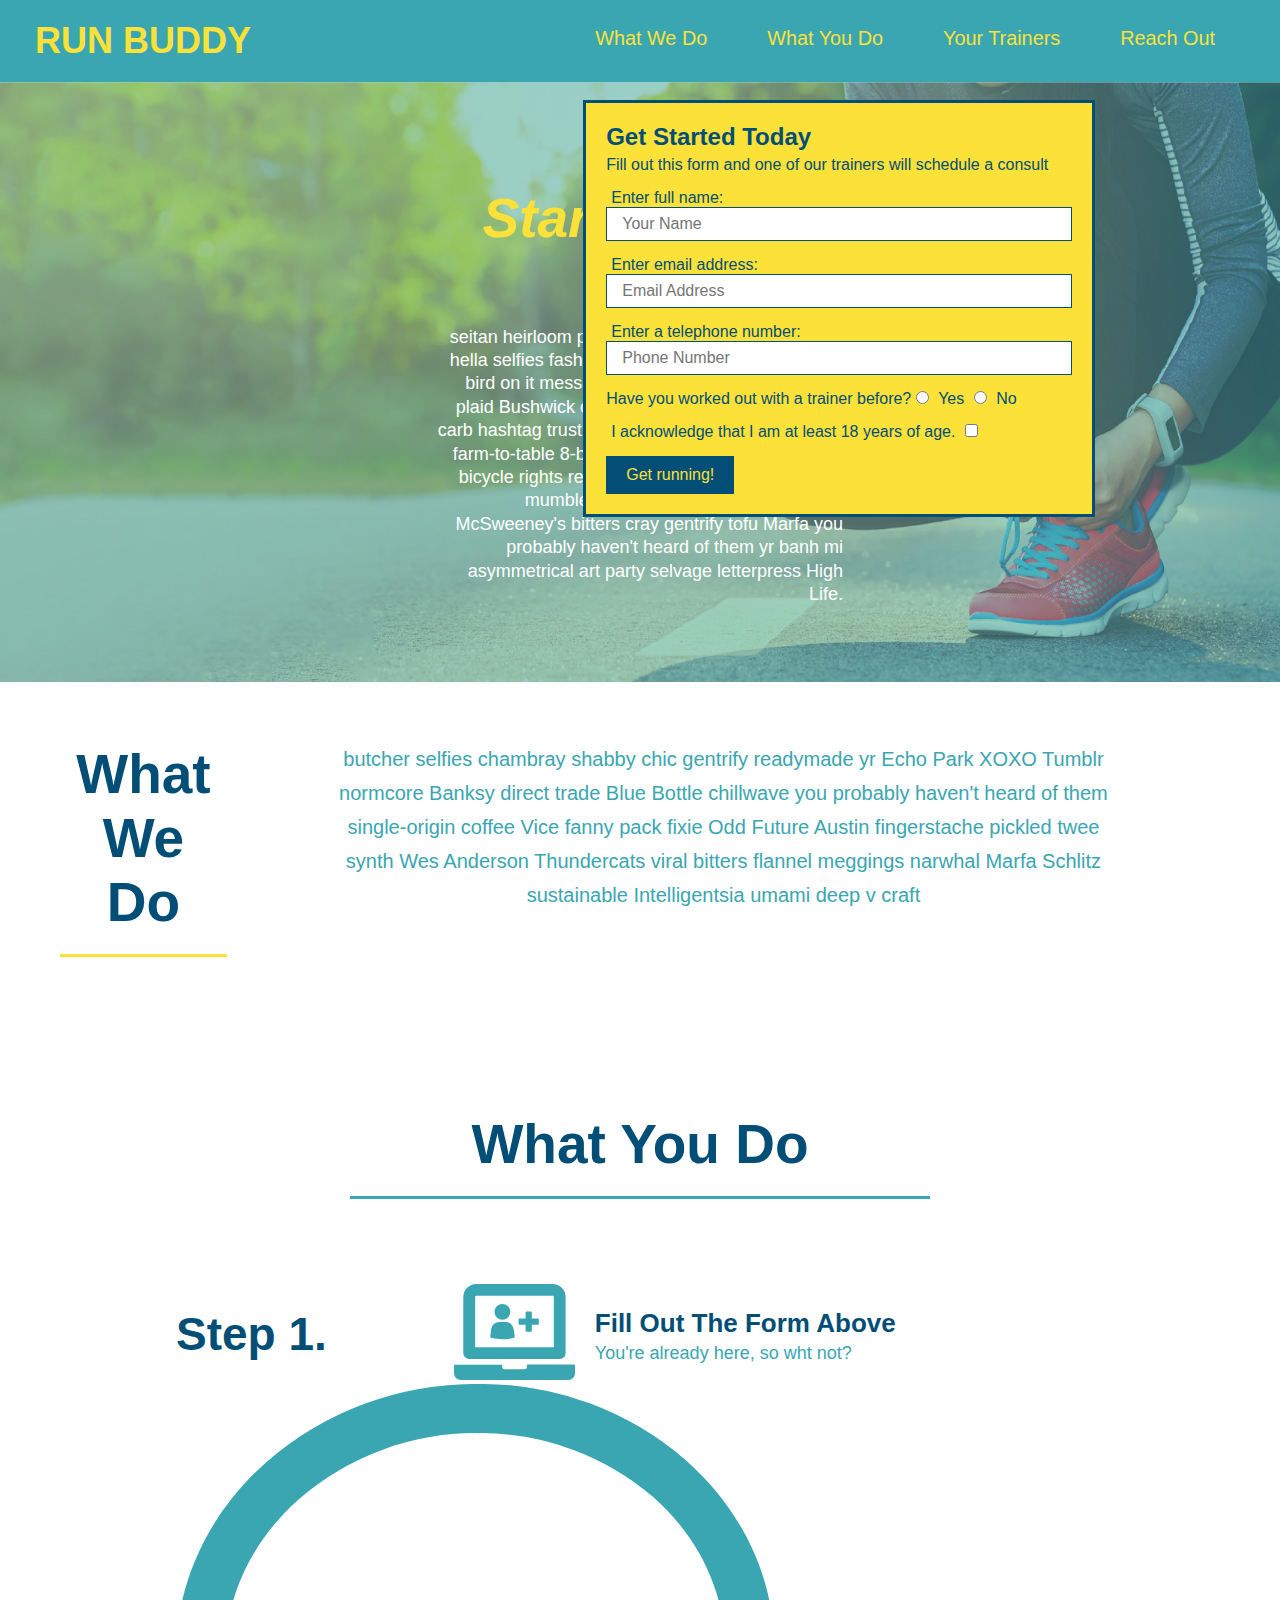
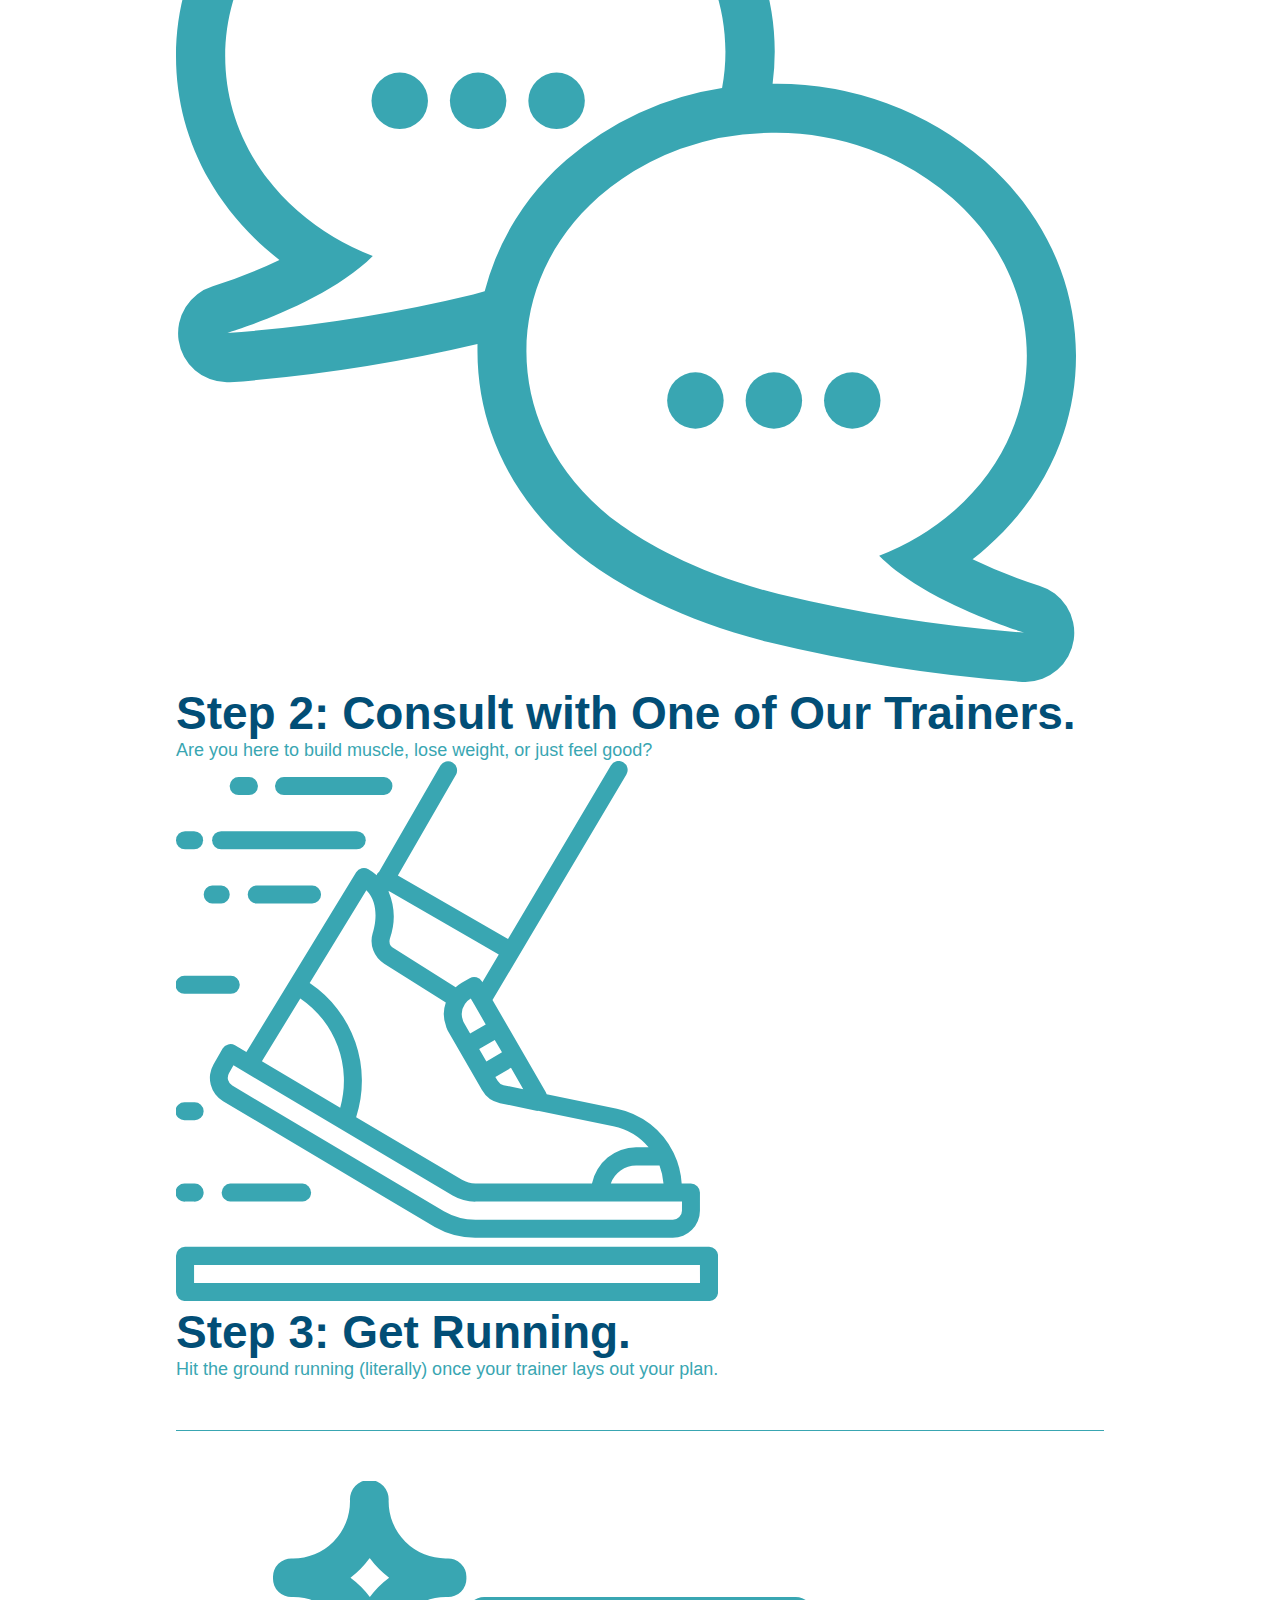
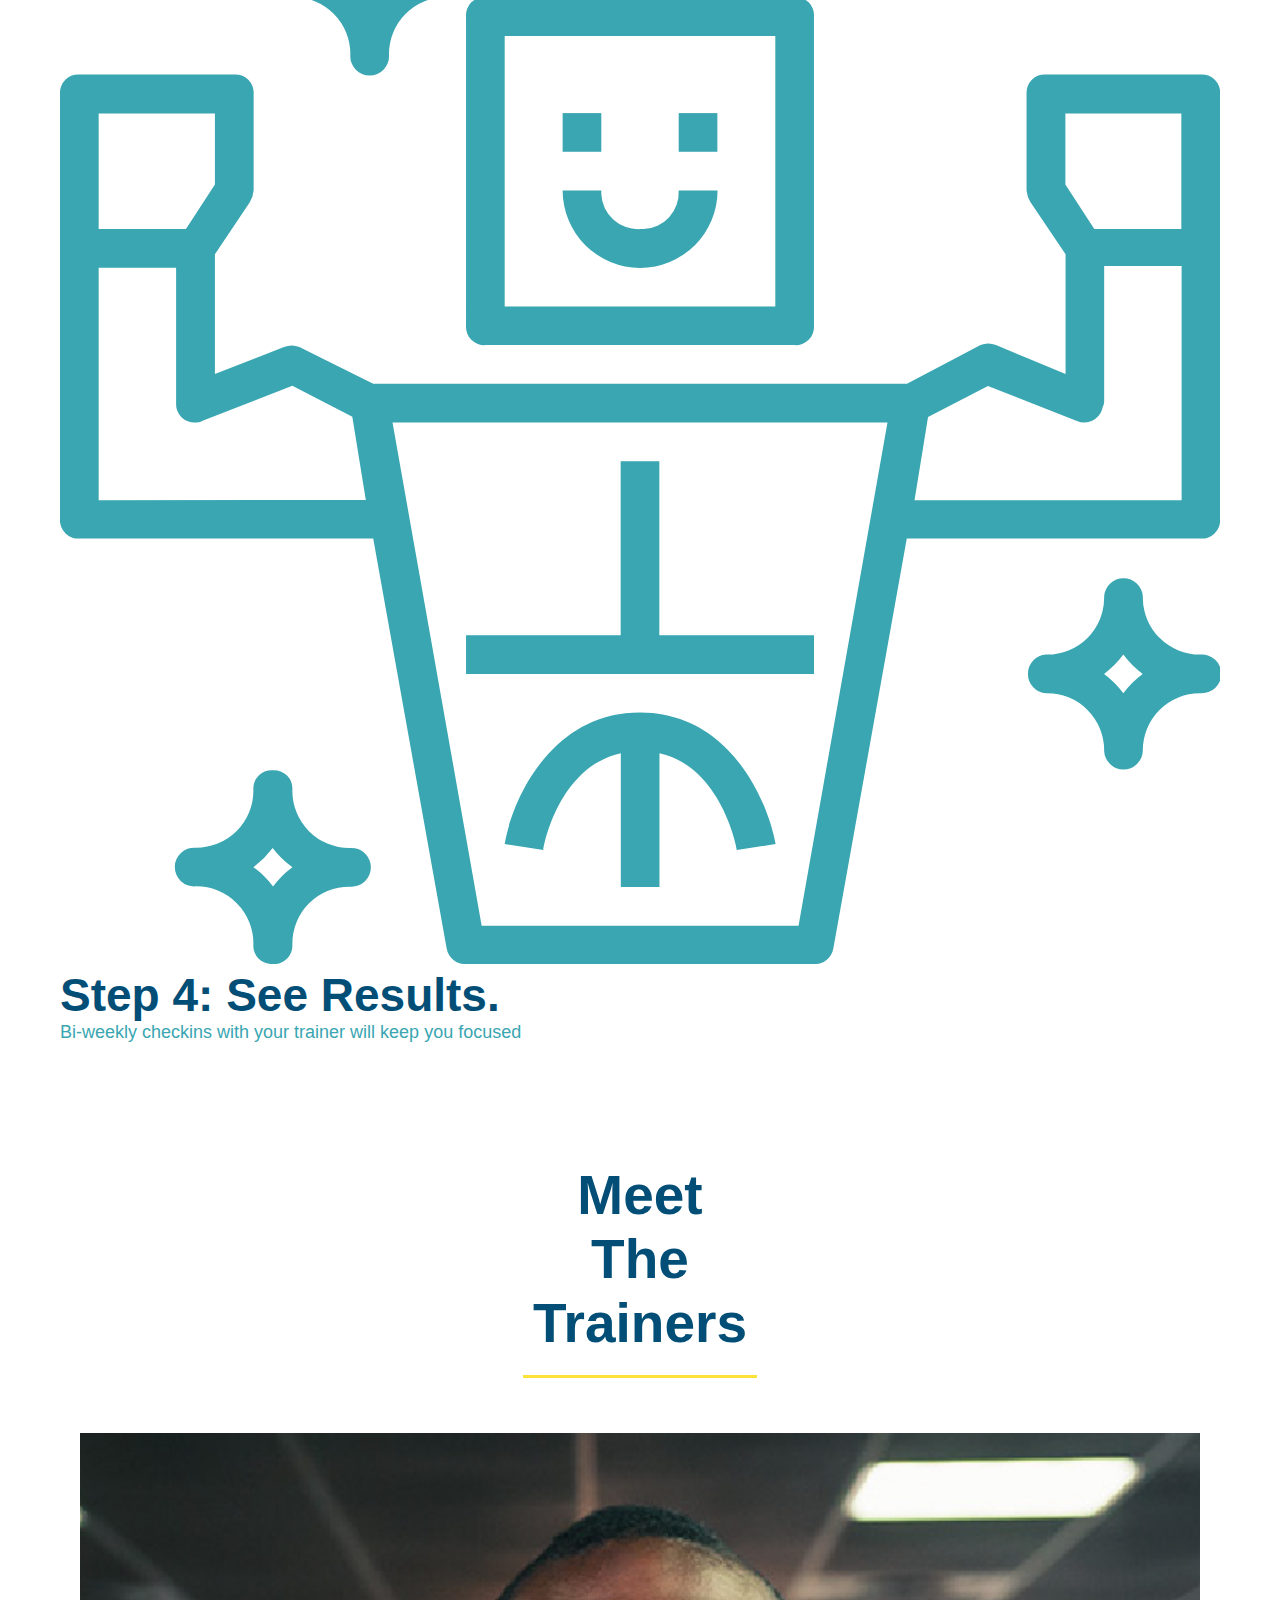
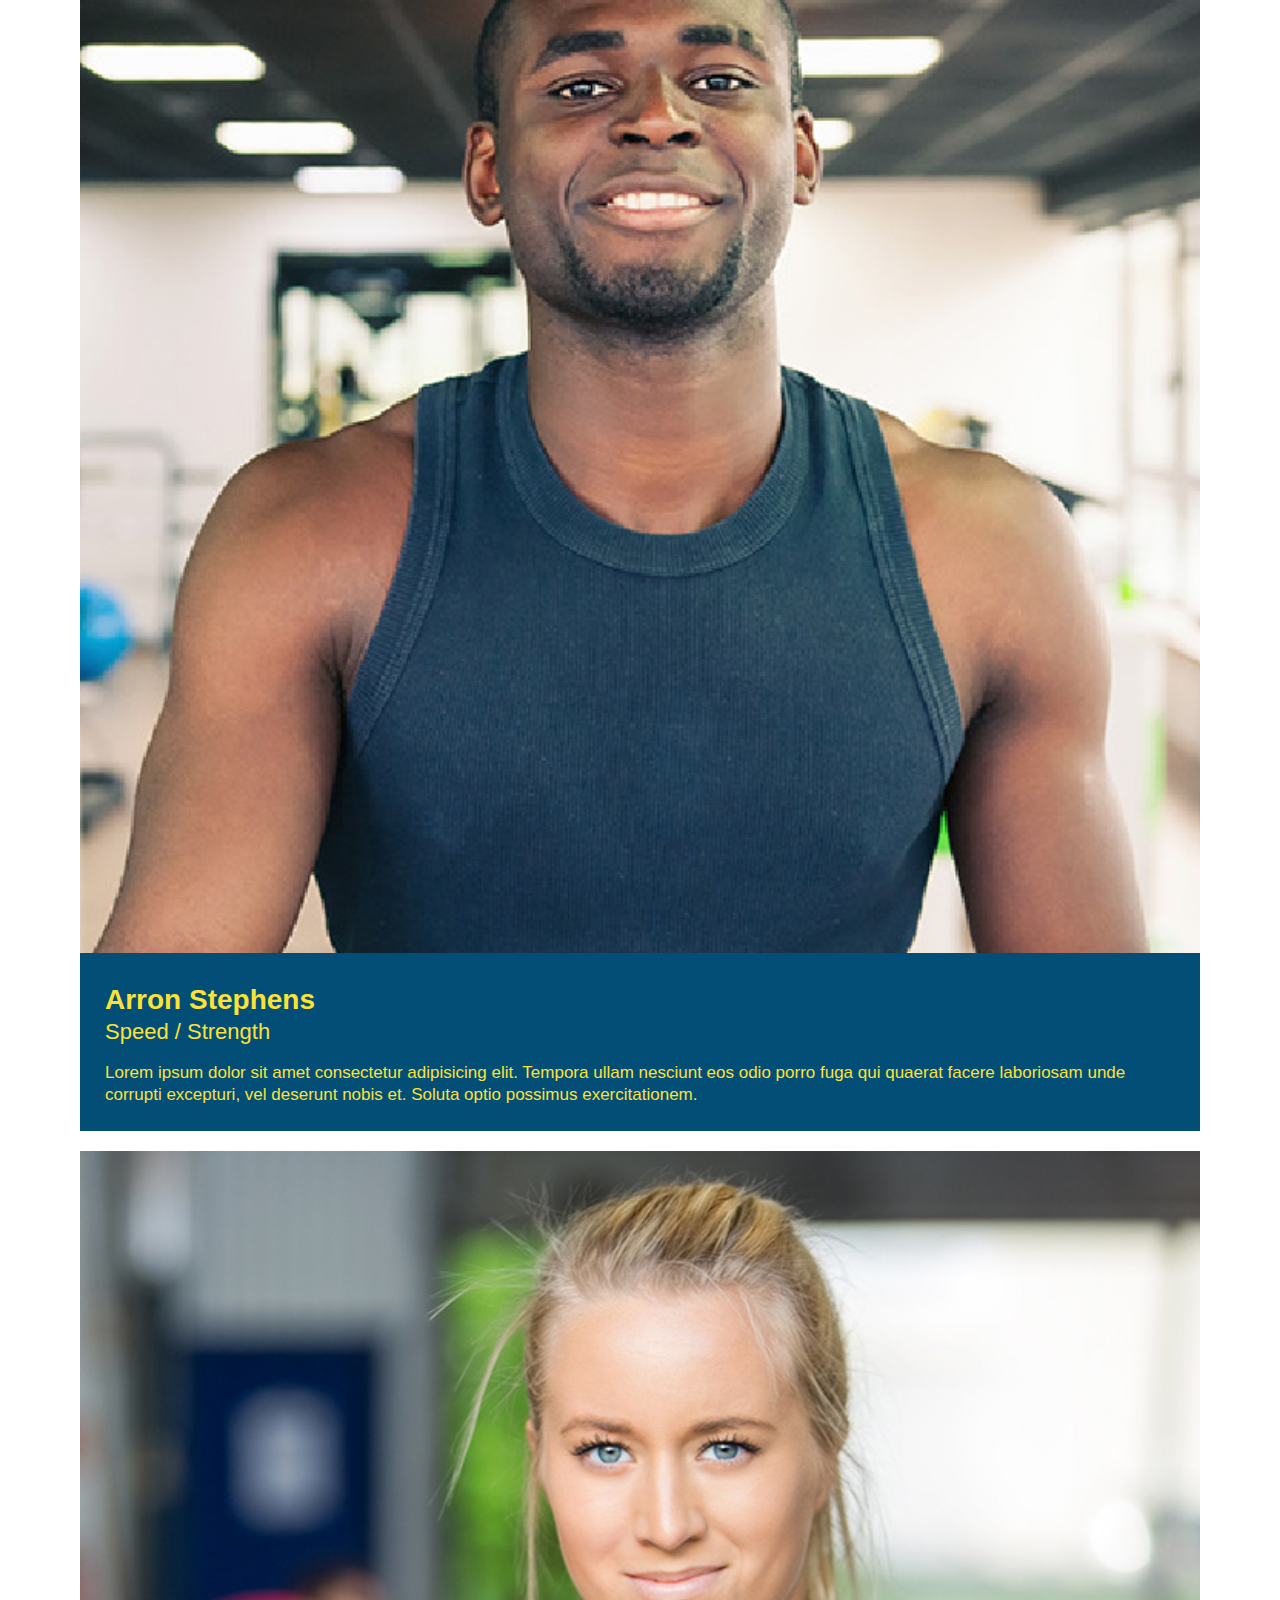
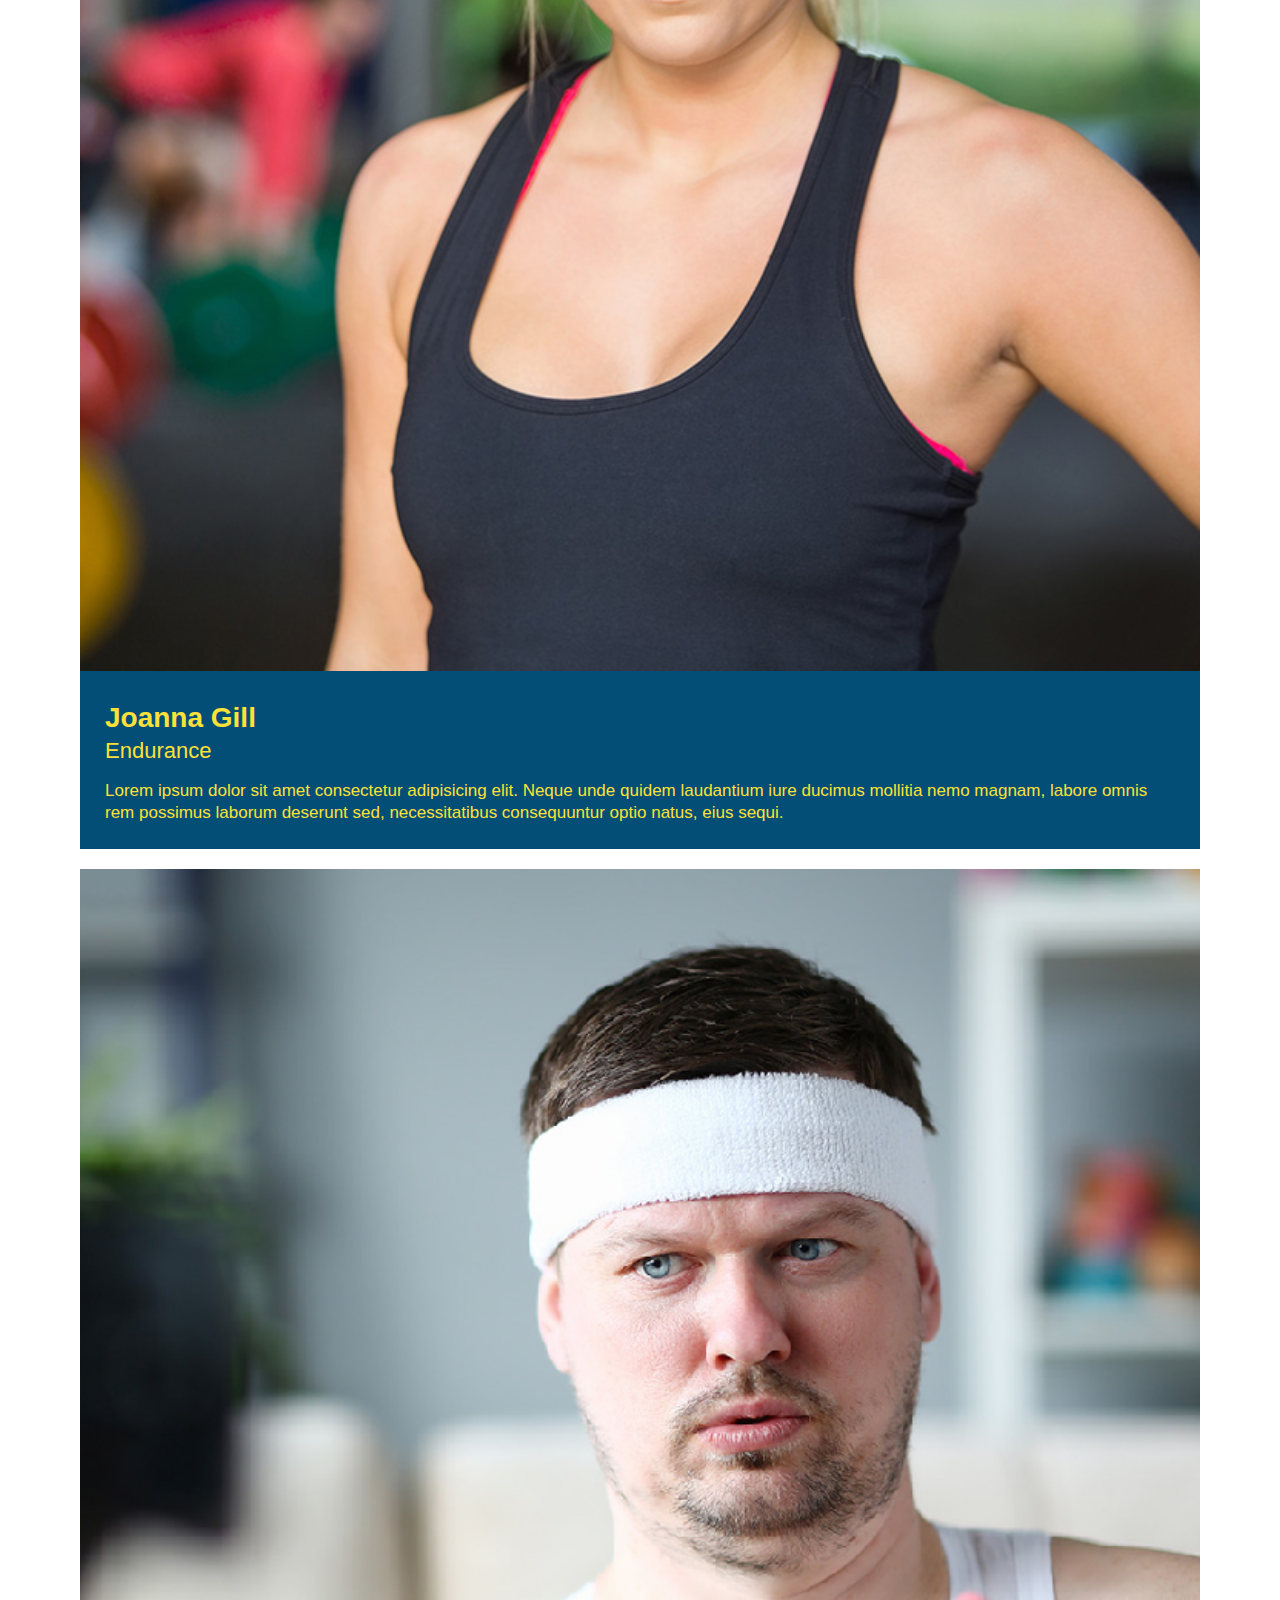
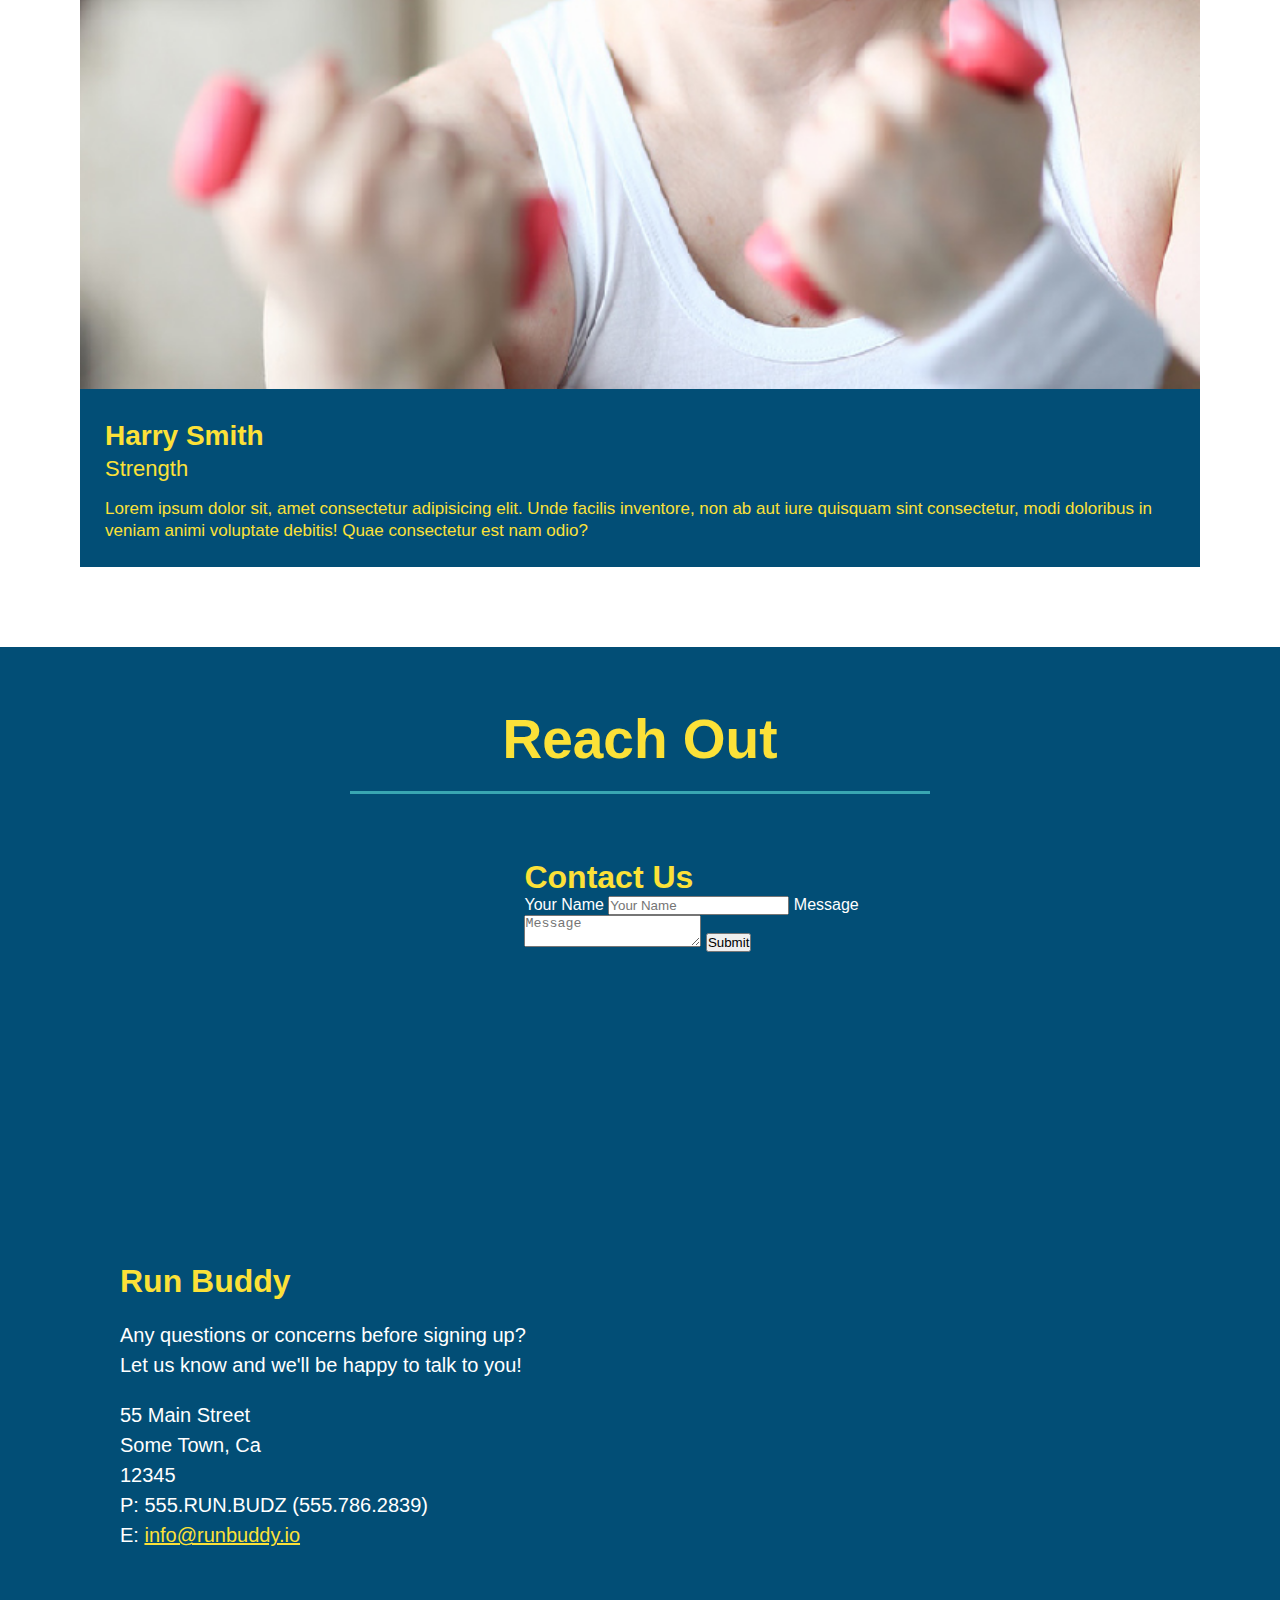
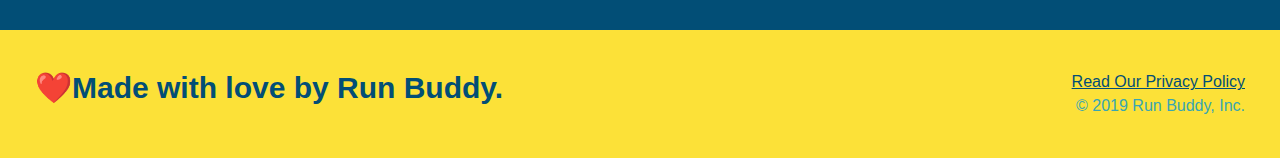
==== commit 0eb370b6: "add flexbox to the trainers" ====
--- a/index.html
+++ b/index.html
@@ -167,29 +167,35 @@
       <div class="flex-row">
         <h2 class="section-title primary-border">Meet The Trainers</h2>
       </div>
-      <!-- first trainer -->
+      <div>
+
+        <!-- first trainer -->
+        <article class="trainer">
+          <img
+          src="./assets/images/trainer-1.jpg"
+          alt="Arron Stephens in his workout clothes, ready to pump iron"
+          />
+          <div class="trainer-bio">
+            <h3 class="trainer-name">Arron Stephens</h3>
+            <h4 class="trainer-role">Speed / Strength</h4>
+            <p>
+              Lorem ipsum dolor sit amet consectetur adipisicing elit. Tempora
+              ullam nesciunt eos odio porro fuga qui quaerat facere laboriosam
+              unde corrupti excepturi, vel deserunt nobis et. Soluta optio
+              possimus exercitationem.
+            </p>
+          </div>
+      </article>
+      
+      <!-- second trainer -->
       <article class="trainer">
         <img
-          src="./assets/images/trainer-1.jpg"
-          alt="Arron Stephens in his workout clothes, ready to pump iron"
+        src="./assets//images/trainer-2.jpg"
+        alt="Joanna Gill cooling off after a workout"
         />
-        <div class="trainer-bio text-left">
-          <h3>Arron Stephens</h3>
-          <h4>Speed / Strength</h4>
-          <p>
-            Lorem ipsum dolor sit amet consectetur adipisicing elit. Tempora
-            ullam nesciunt eos odio porro fuga qui quaerat facere laboriosam
-            unde corrupti excepturi, vel deserunt nobis et. Soluta optio
-            possimus exercitationem.
-          </p>
-        </div>
-      </article>
-
-      <!-- second trainer -->
-      <article class="trainer">
-        <div class="trainer-bio text-right">
-          <h3>Joanna Gill</h3>
-          <h4>Endurance</h4>
+        <div class="trainer-bio">
+          <h3 class="trainer-name">Joanna Gill</h3>
+          <h4 class="trainer-role">Endurance</h4>
           <p>
             Lorem ipsum dolor sit amet consectetur adipisicing elit. Neque unde
             quidem laudantium iure ducimus mollitia nemo magnam, labore omnis
@@ -197,21 +203,17 @@
             natus, eius sequi.
           </p>
         </div>
-        <img
-          src="./assets//images/trainer-2.jpg"
-          alt="Joanna Gill cooling off after a workout"
-        />
       </article>
-
+      
       <!-- third trainer -->
       <article class="trainer">
         <img
-          src="./assets/images/trainer-3.jpg"
-          alt="Harry Smith wearing a headband and lifting comically small pink weights"
+        src="./assets/images/trainer-3.jpg"
+        alt="Harry Smith wearing a headband and lifting comically small pink weights"
         />
-        <div class="trainer-bio text-left">
-          <h3>Harry Smith</h3>
-          <h4>Strength</h4>
+        <div class="trainer-bio">
+          <h3 class="trainer-name">Harry Smith</h3>
+          <h4 class="trainer-role">Strength</h4>
           <p>
             Lorem ipsum dolor sit, amet consectetur adipisicing elit. Unde
             facilis inventore, non ab aut iure quisquam sint consectetur, modi
@@ -219,6 +221,7 @@
             nam odio?
           </p>
         </div>
+      </div>
       </article>
     </section>
 
--- a/assets/css/style.css
+++ b/assets/css/style.css
@@ -219,48 +219,44 @@
 .flex-row {
   display: flex;
 }
+.trainers {
+  width: 100%;
+  margin: 0 auto;
+  display: flex;
+  flex-wrap: wrap;
+  justify-content: space-around;
+}
 .trainer {
-  width: 900px;
-  margin: 0 auto 30px auto;
+  flex: 1;
+  margin: 20px;
   background: #024e76;
   color: #fce138;
   overflow: auto;
 }
 
 .trainer img {
-  width: 35%;
-  float: left;
+  width: 100%;
 }
 
 .trainer-bio {
-  padding: 35px;
-  float: left;
-  width: 65%;
+  padding: 25px;
+  line-height: 1.3;
 }
 
 .trainer-bio h3 {
-  font-size: 32px;
-  margin-bottom: 8px;
+  font-size: 28px;
 }
 
 .trainer-bio h4 {
   font-weight: lighter;
-  font-size: 26px;
-  margin-bottom: 25px;
+  font-size: 22px;
+  margin-bottom: 15px;
 }
 
 .trainer-bio p {
   font-size: 17px;
-  line-height: 1.3;
-}
-
-.text-left {
-  text-align: left;
-}
-
-.text-right {
-  text-align: right;
-}
+}
+
 .contact {
   background-color: #024e76;
 }
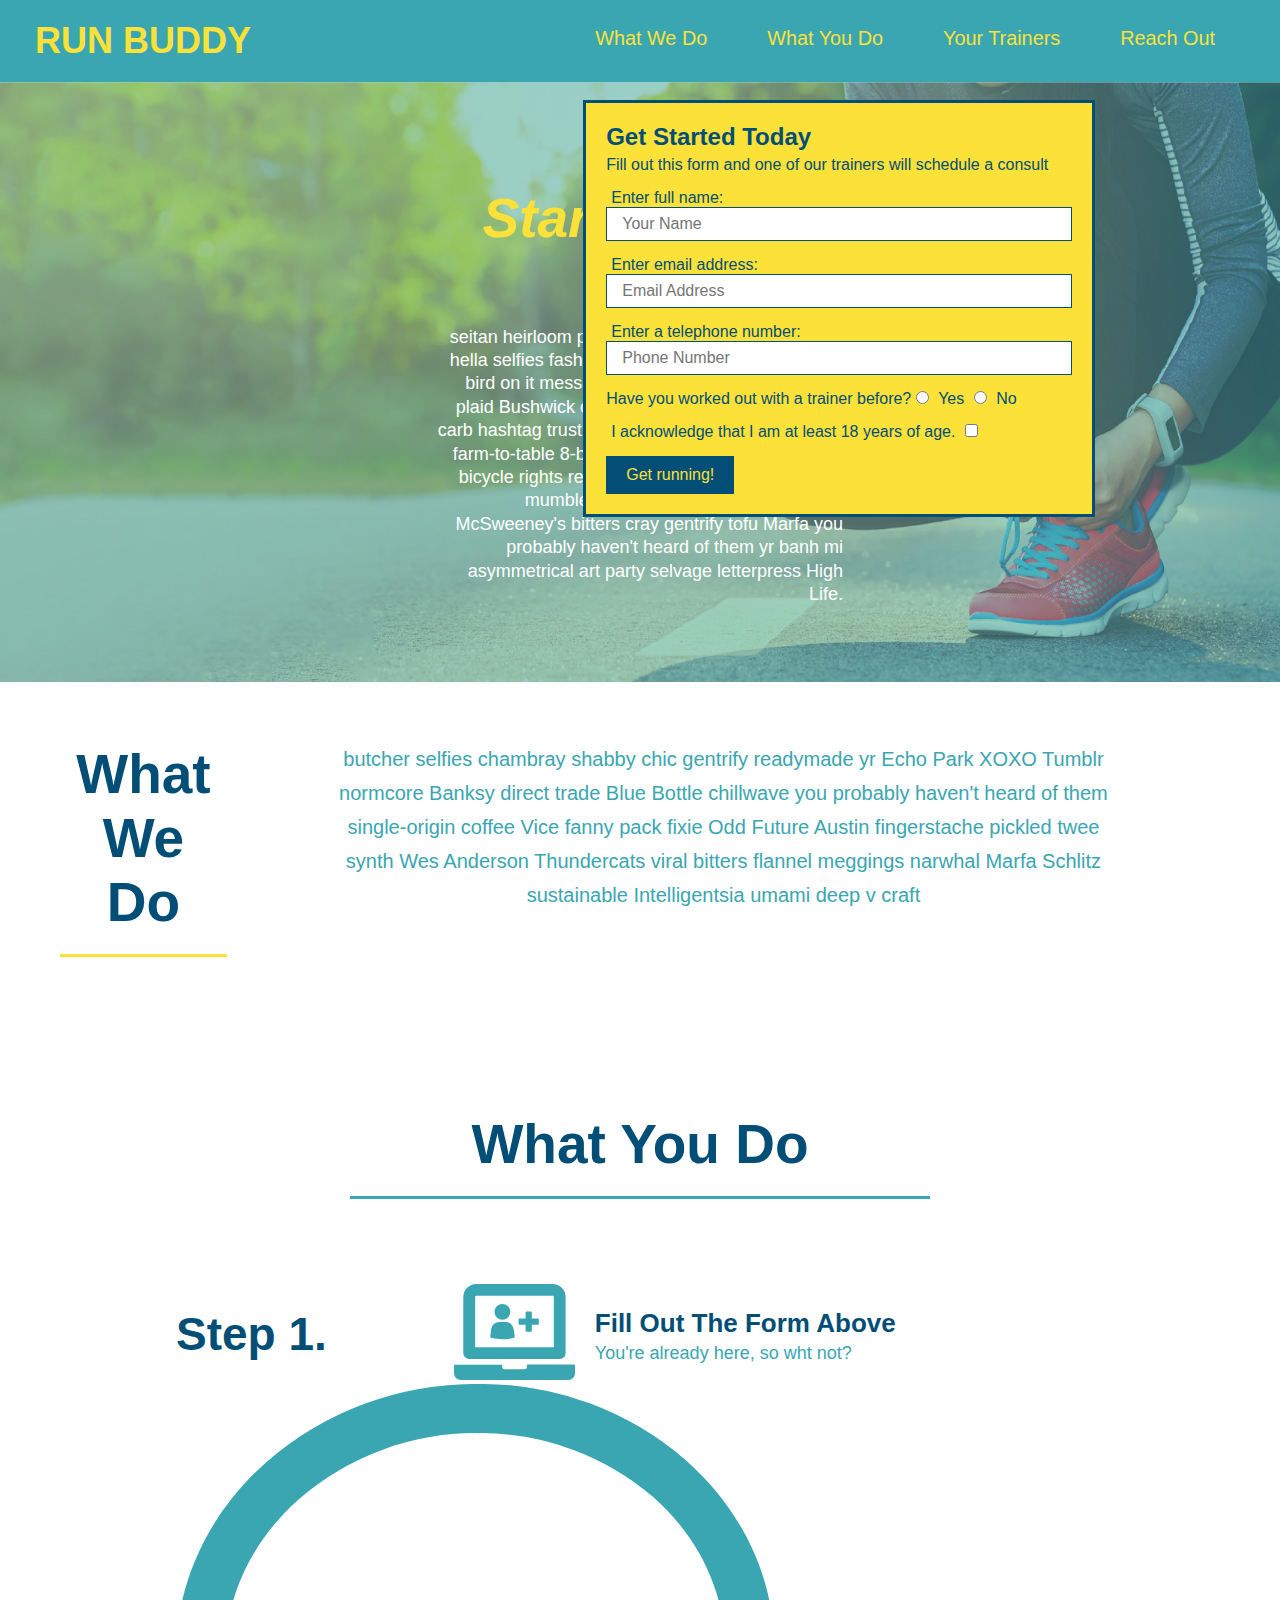
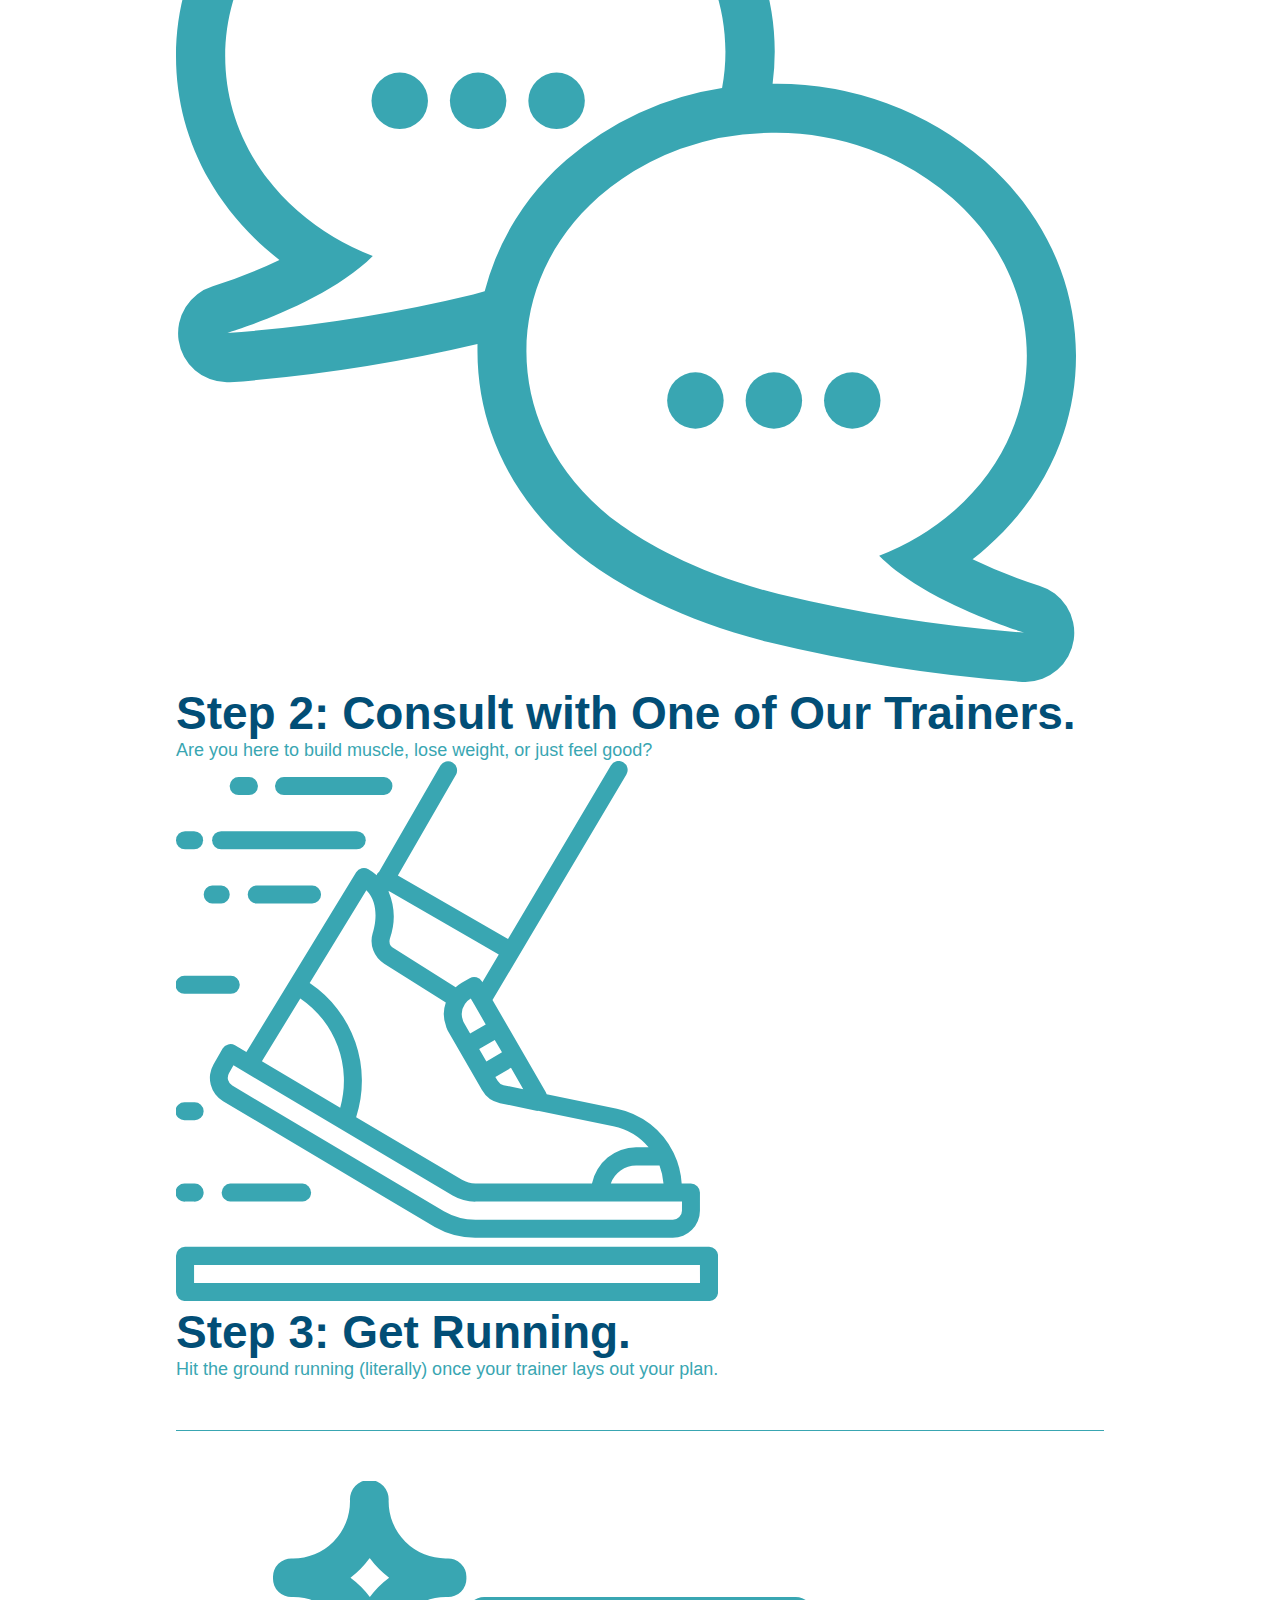
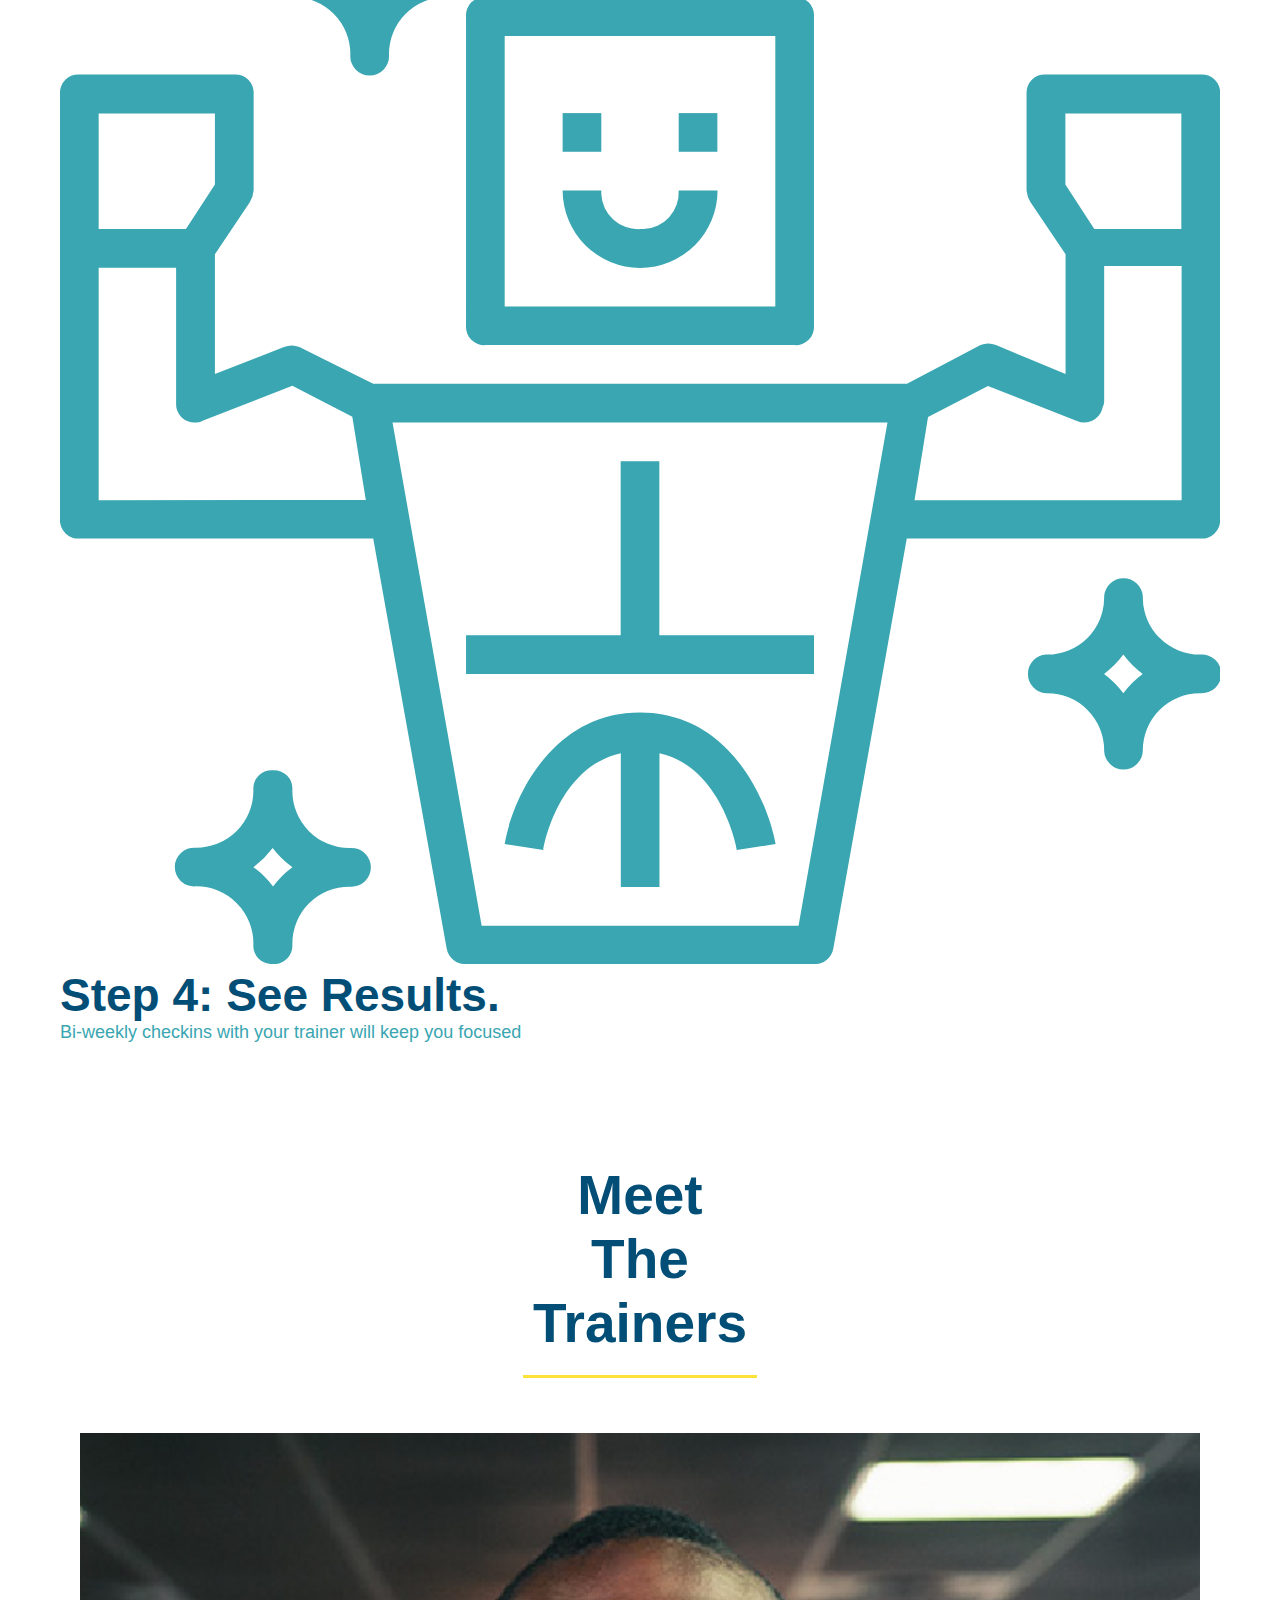
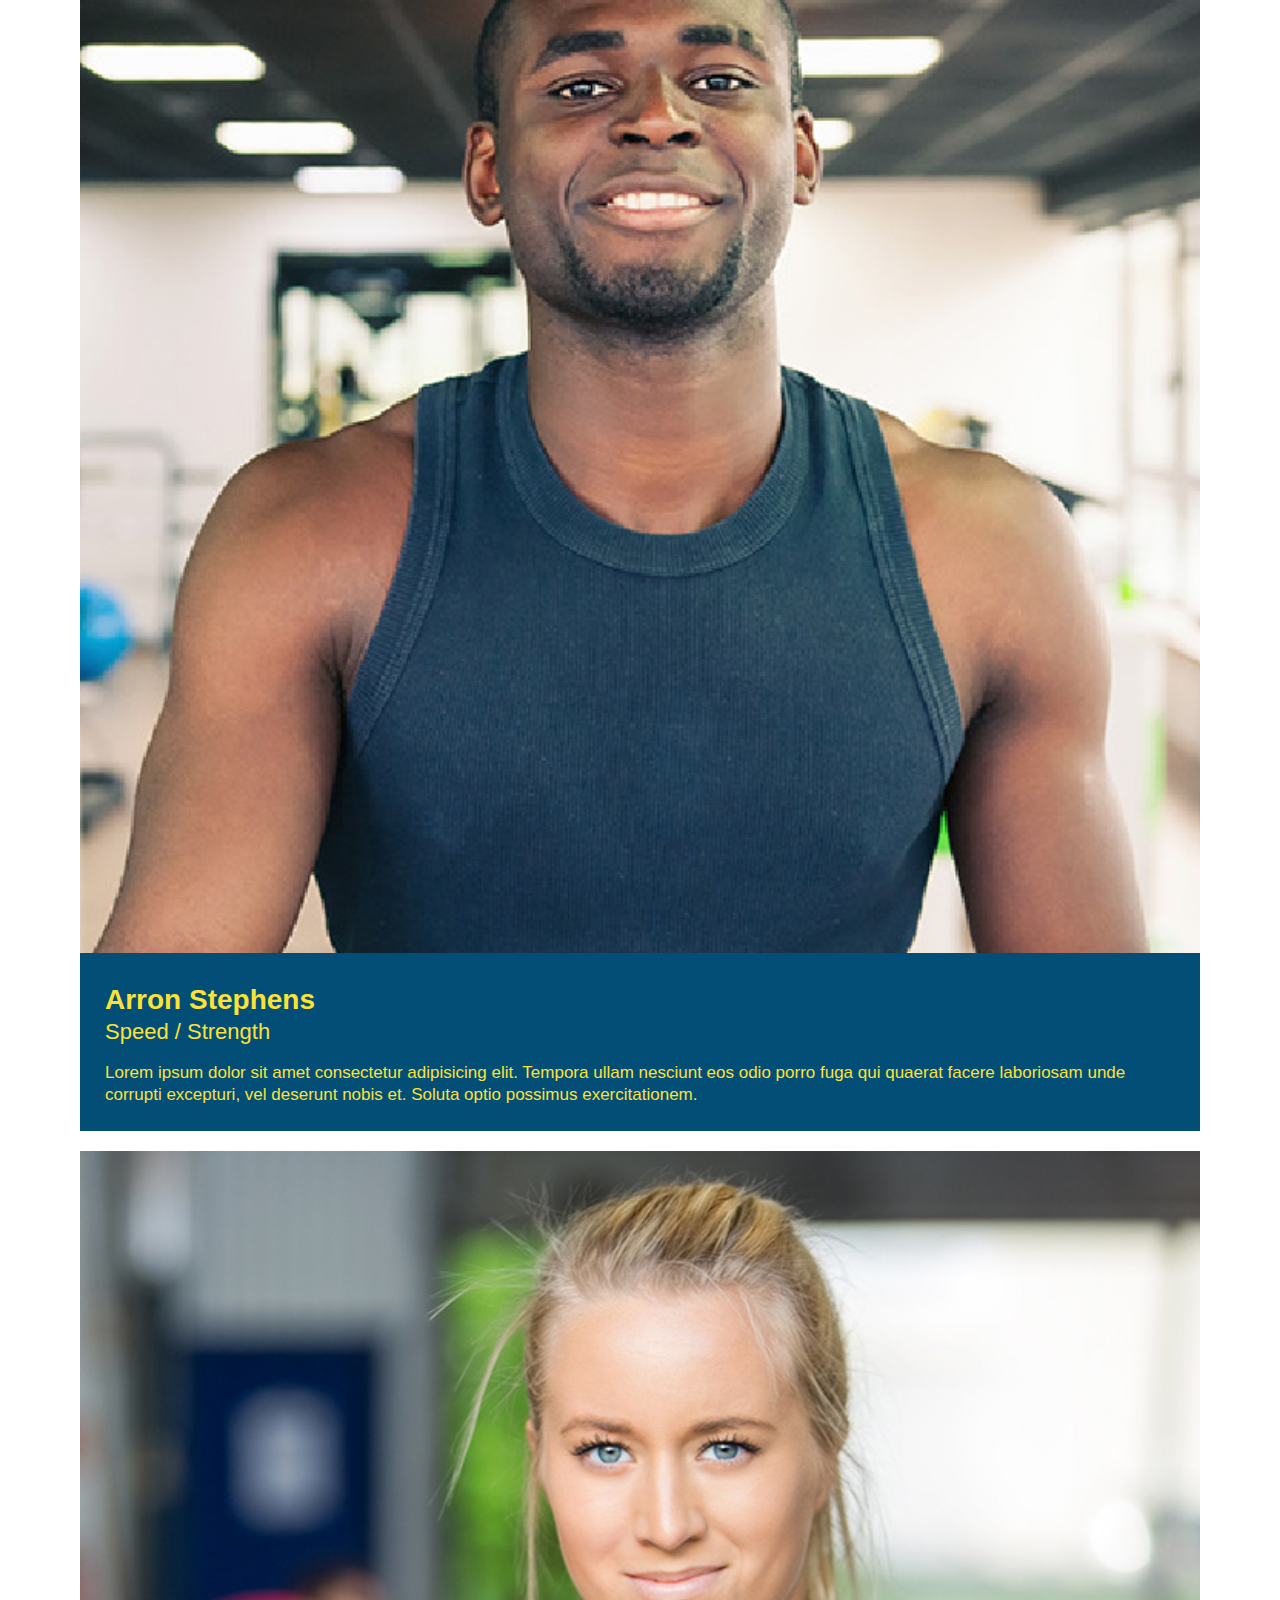
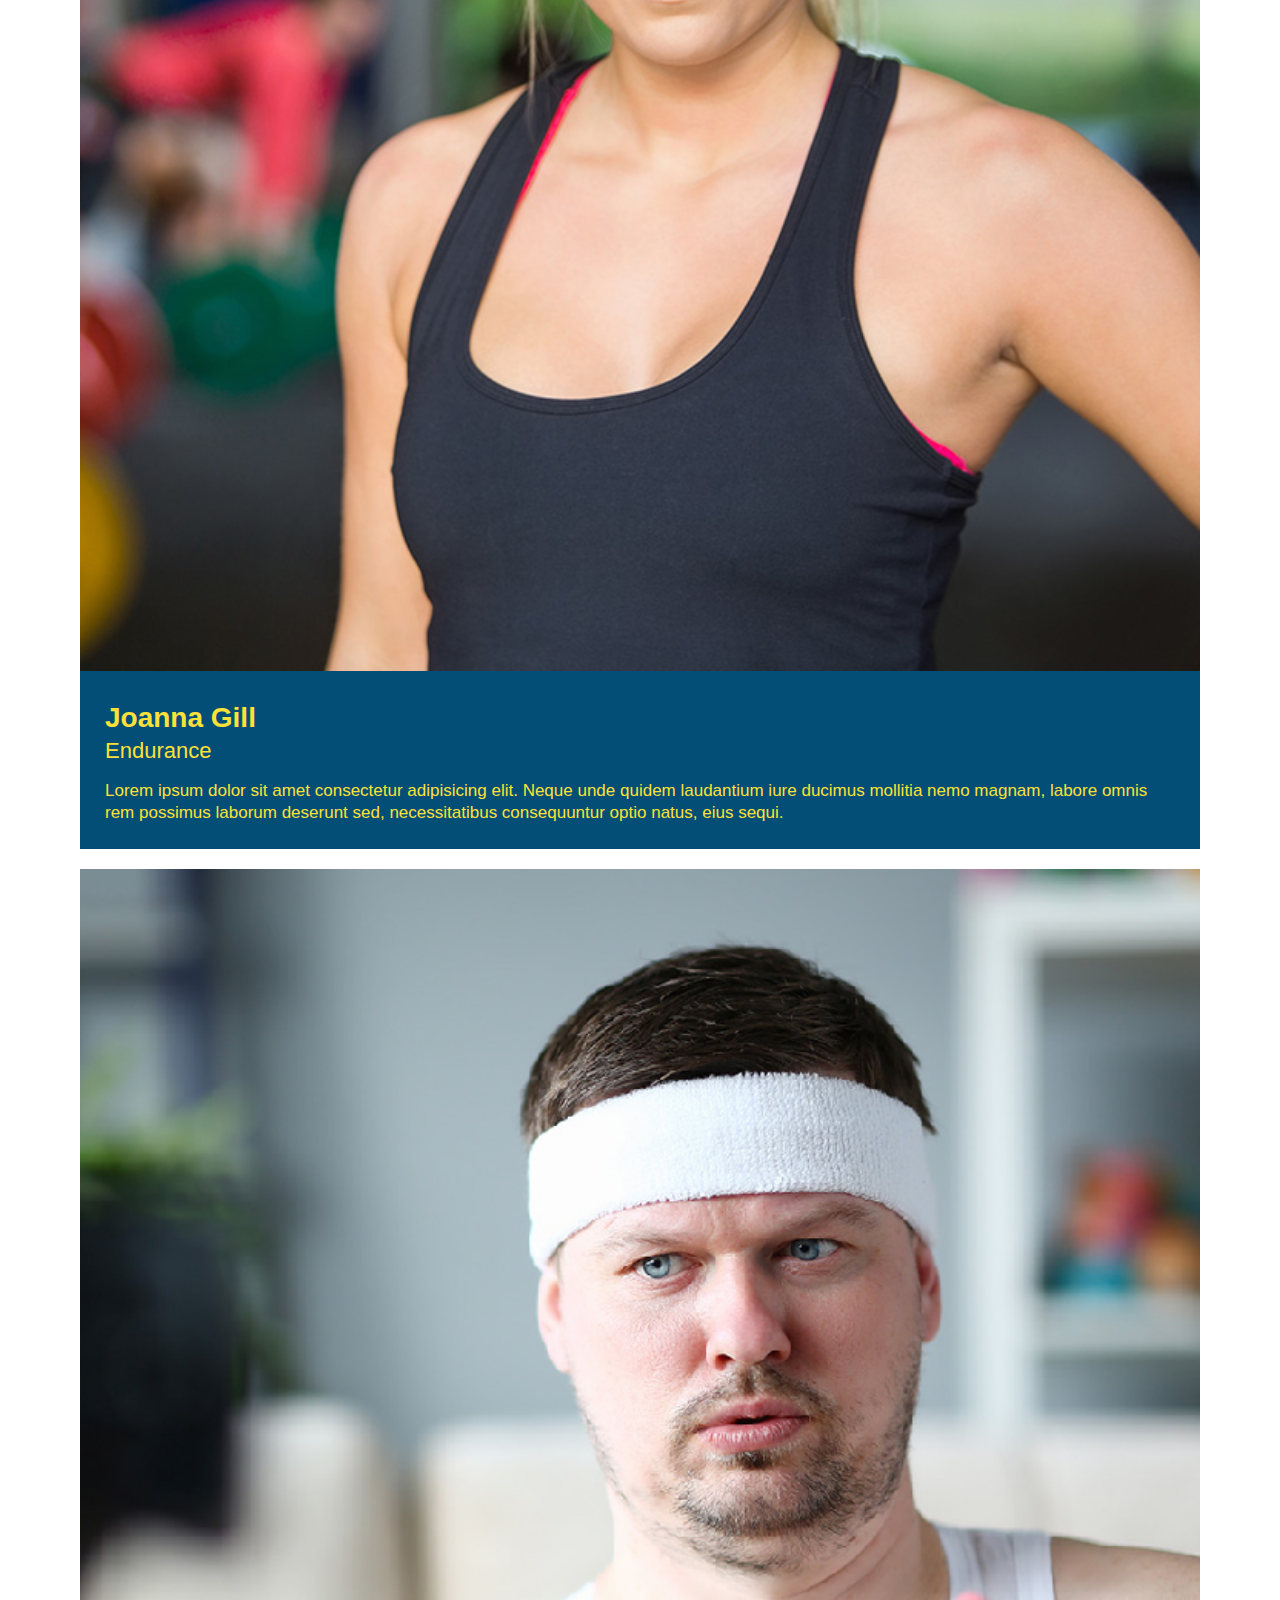
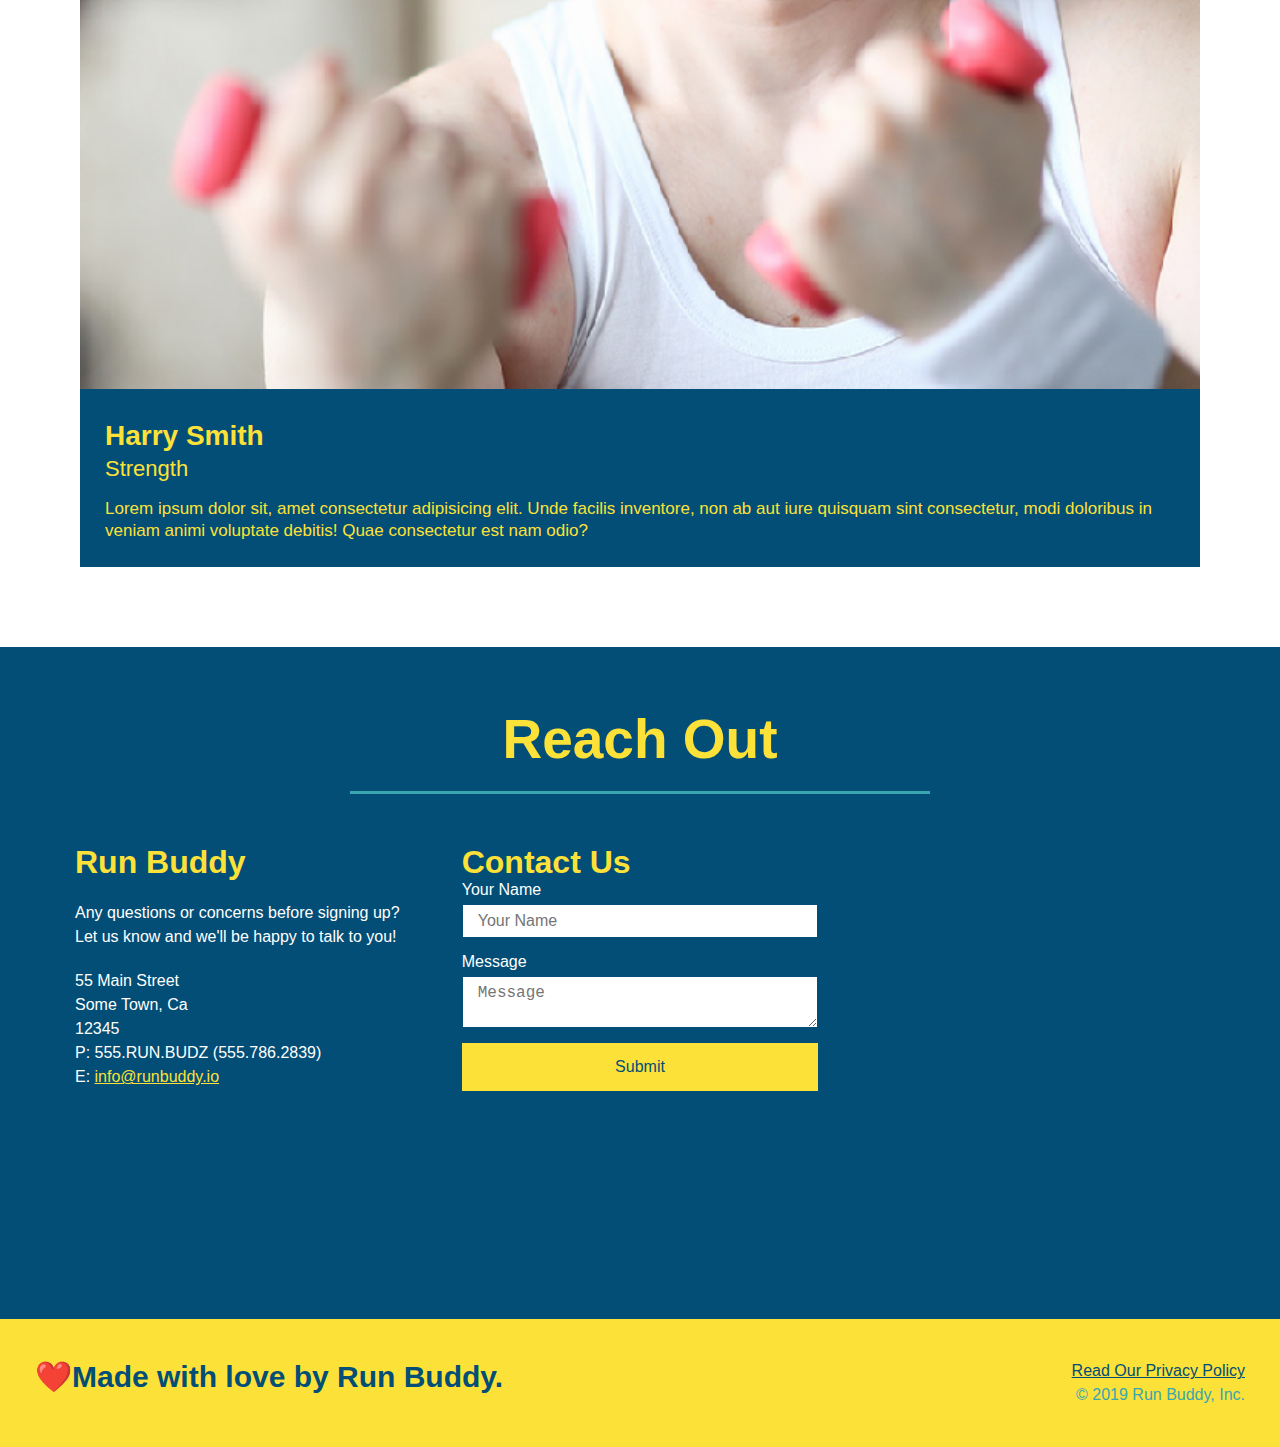
==== commit 1a341308: "added flexbox to reachout section" ====
--- a/index.html
+++ b/index.html
@@ -231,6 +231,33 @@
         <h2 class="section-title secondary-border">Reach Out</h2>
       </div>
       <div class="contact-info">
+        <div>
+          <h3>Run Buddy</h3>
+          <p>
+            Any questions or concerns before signing up?
+            <br />
+            Let us know and we'll be happy to talk to you!
+          </p>
+          <address>
+            55 Main Street <br />
+            Some Town, Ca <br />
+            12345 <br />
+            P: 555.RUN.BUDZ (555.786.2839) <br />
+            E: <a href="mailto:info@runbuddy.io">info@runbuddy.io</a>
+          </address>
+        </div>
+        <div class="contact-form">
+          <h3>Contact Us</h3>
+          <form>
+            <label for="contact-name">Your Name</label>
+            <input type="text" id="contact-name" placeholder="Your Name" />
+
+            <label for="contact-message">Message</label>
+            <textarea id="contact-message" placeholder="Message"></textarea>
+
+            <button type="submit">Submit</button>
+          </form>
+        </div>
         <iframe
           src="https://www.google.com/maps/embed?pb=!1m18!1m12!1m3!1d370020.45238226024!2d-79.75119350152306!3d43.56936741356102!2m3!1f0!2f0!3f0!3m2!1i1024!2i768!4f13.1!3m3!1m2!1s0x882b3755041f4eb5%3A0xf7d07dacbf20a576!2sSpiritleaf%20%7C%20Stockyards%20%7C%20Cannabis%20Store!5e0!3m2!1sen!2sca!4v1645995403017!5m2!1sen!2sca"
           width="400"
@@ -239,33 +266,6 @@
           allowfullscreen=""
           loading="lazy"
         ></iframe>
-        <div class="contact-form">
-          <h3>Contact Us</h3>
-          <form>
-            <label for="contact-name">Your Name</label>
-            <input type="text" id="contact-name" placeholder="Your Name" />
-
-            <label for="contact-message">Message</label>
-            <textarea id="contact-message" placeholder="Message"></textarea>
-
-            <button type="submit">Submit</button>
-          </form>
-        </div>
-        <div>
-          <h3>Run Buddy</h3>
-          <p>
-            Any questions or concerns before signing up?
-            <br />
-            Let us know and we'll be happy to talk to you!
-          </p>
-          <address>
-            55 Main Street <br />
-            Some Town, Ca <br />
-            12345 <br />
-            P: 555.RUN.BUDZ (555.786.2839) <br />
-            E: <a href="mailto:info@runbuddy.io">info@runbuddy.io</a>
-          </address>
-        </div>
       </div>
     </section>
 
--- a/assets/css/style.css
+++ b/assets/css/style.css
@@ -263,17 +263,40 @@
 .contact h2 {
   color: #fce138;
 }
+.contact-info {
+  display: flex;
+  justify-content: space-between;
+  flex-wrap: wrap;
+}
+.contact-info > * {
+  flex: 1;
+  margin: 15px;
+}
+.contact-form input,
+.contact-form textarea {
+  border: 1px solid #024e76;
+  display: block;
+  padding: 7px 15px;
+  font-size: 16px;
+  color: #024e76;
+  width: 100%;
+  margin-bottom: 15px;
+  margin-top: 5px;
+}
+.contact-form button {
+  width: 100%;
+  border: none;
+  background: #fce138;
+  color: #024e76;
+  text-align: center;
+  padding: 15px 0;
+  font-size: 16px;
+}
 
 .contact-info iframe {
-  width: 400px;
   height: 400px;
 }
 .contact-info div {
-  width: 410px;
-  display: inline-block;
-  vertical-align: top;
-  text-align: left;
-  margin: 30px 0 0 60px;
   color: white;
 }
 
@@ -285,7 +308,7 @@
 .contact-info address {
   margin: 20px 0;
   line-height: 1.5;
-  font-size: 20px;
+  font-size: 16px;
   font-style: normal;
 }
 .contact-info a {
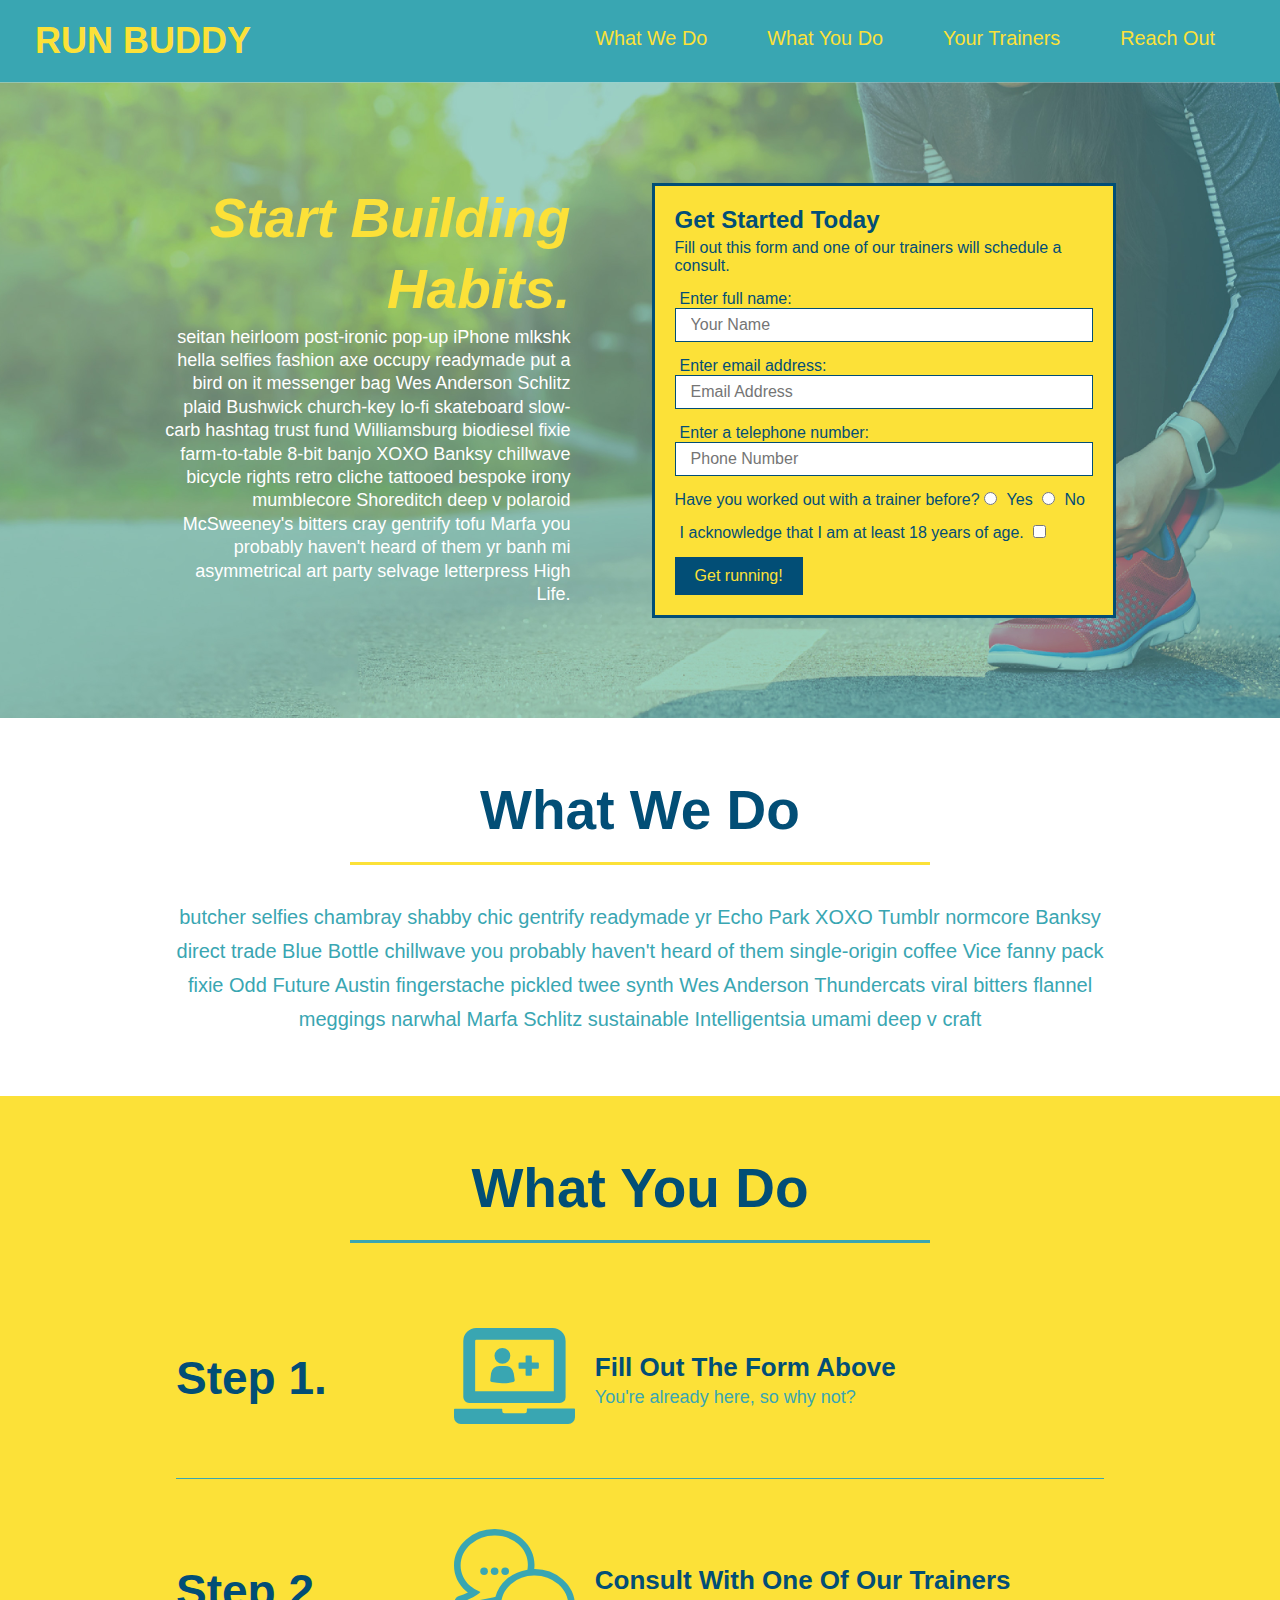
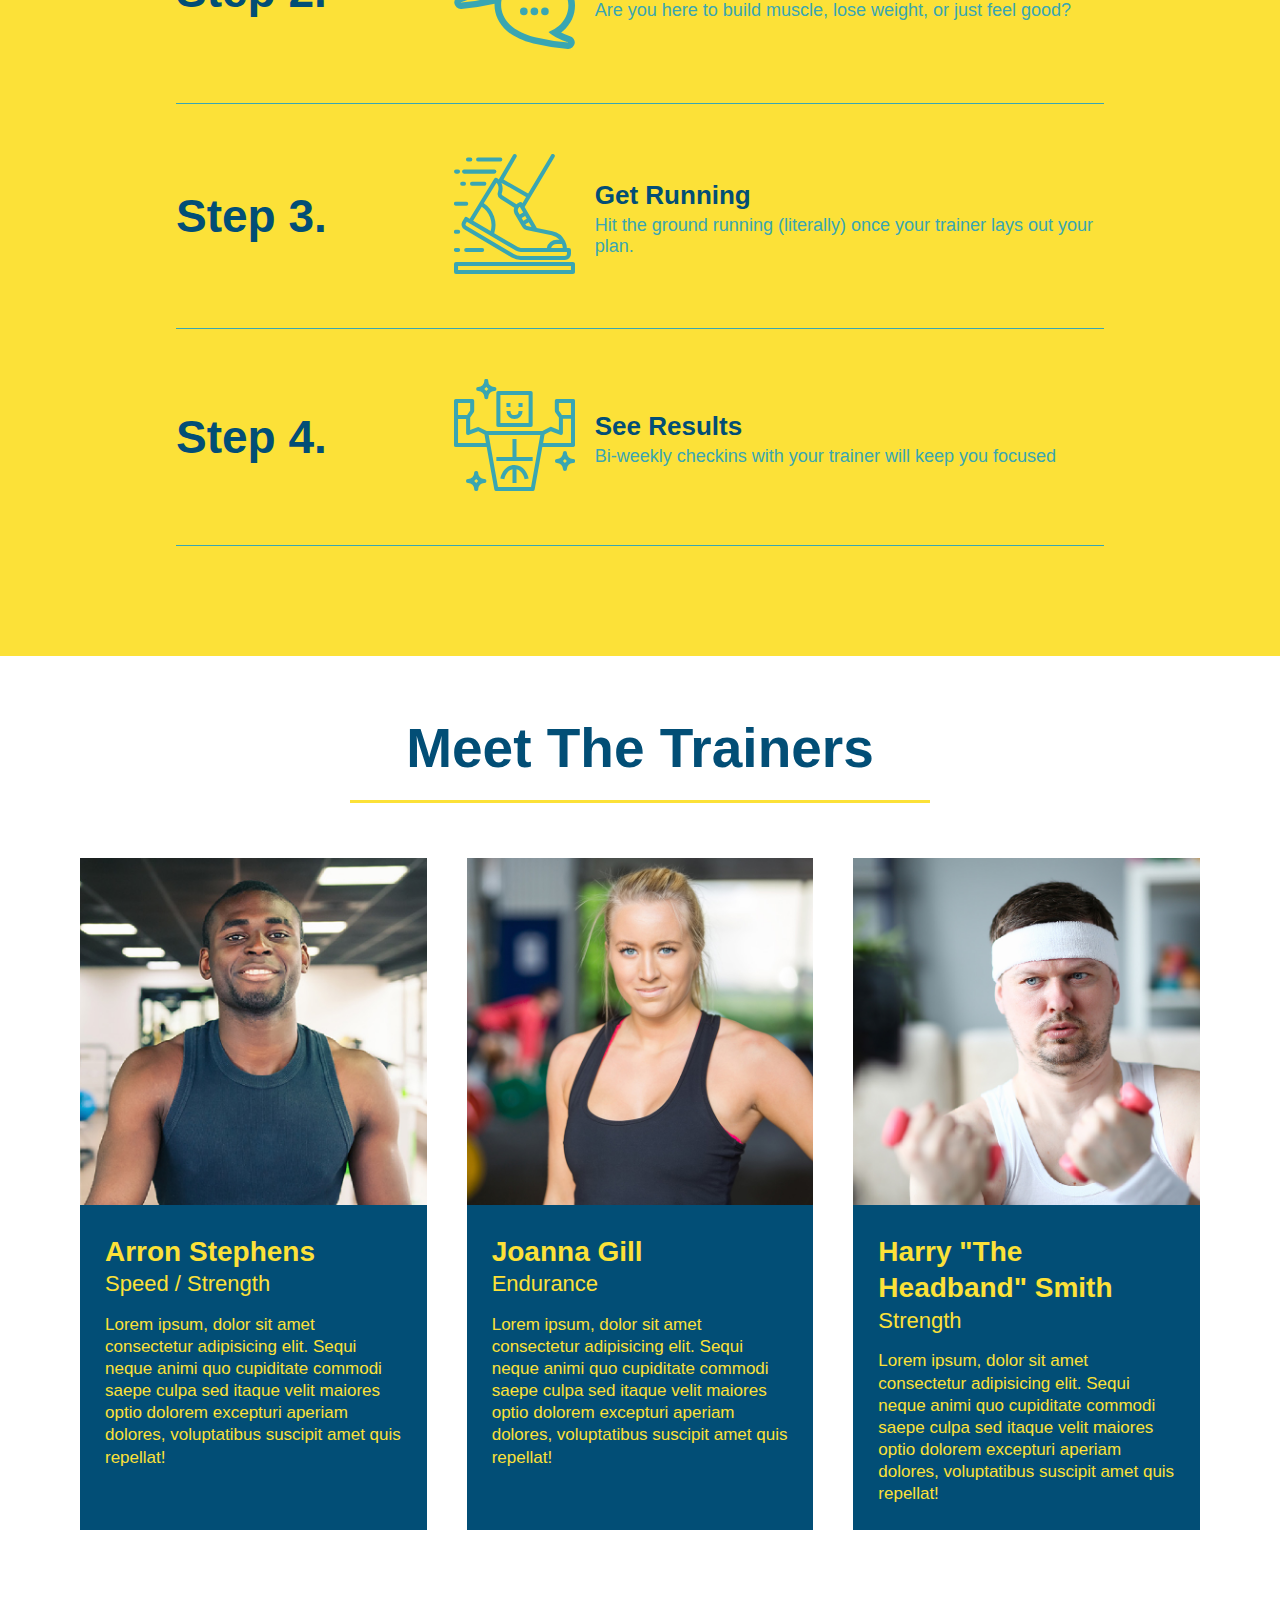
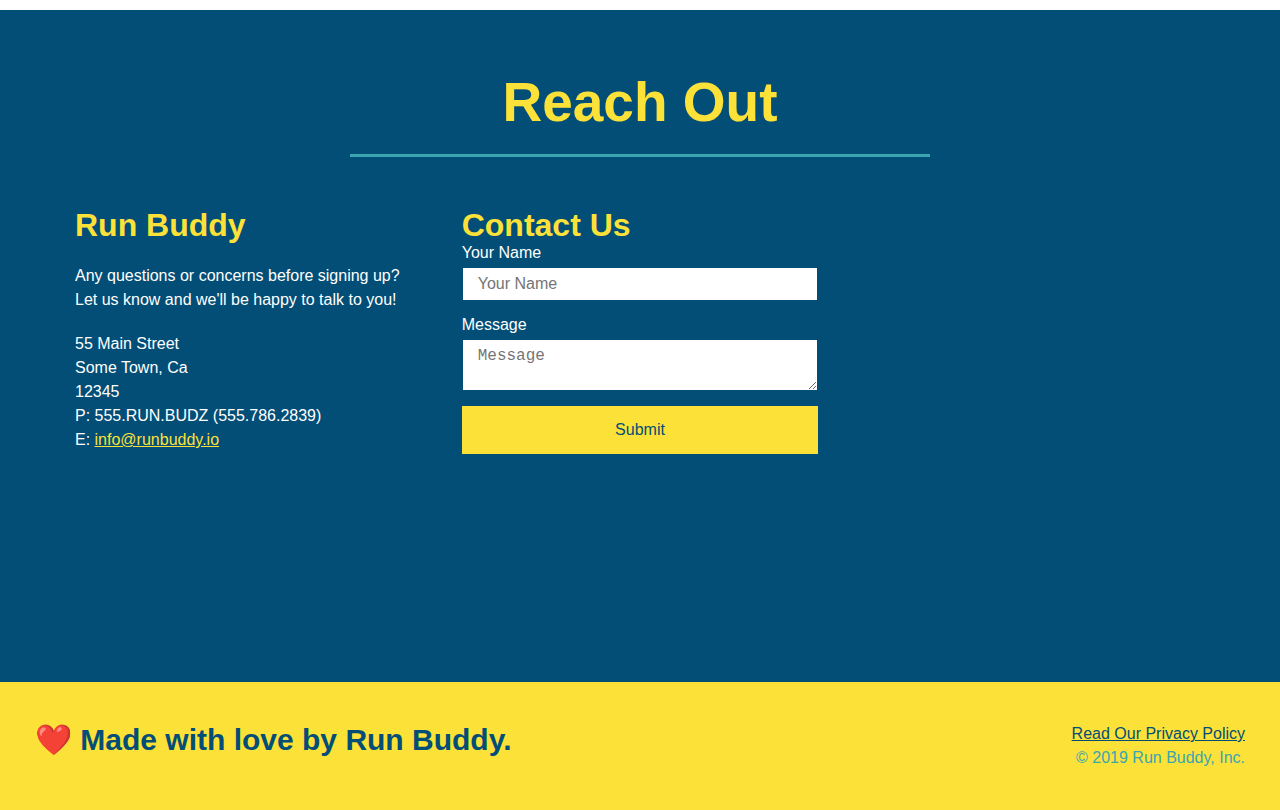
==== commit d8cf6bd5: "Stable version 2.2" ====
--- a/index.html
+++ b/index.html
@@ -2,23 +2,17 @@
 <html lang="en">
   <head>
     <meta charset="UTF-8" />
+    <link rel="stylesheet" href="./assets/css/style.css" />
     <title>Run Buddy</title>
-    <link rel="stylesheet" href="./assets/css/style.css" />
-    <!-- this link is basically saying, follow this path, to find this file (style.css) and apply the styling rules in that file to the matched HTML elements -->
-    <!-- this is relative pathing (in relation to the current folder opened) compared to absolute pathing, which would include ./SaadG/C:/Desktop/coding .... etc.
-    Absolute pathing would be problematic when exchanging code or deploying the server/application from a different network node -->
   </head>
   <body>
-    <!-- Navigation -->
+    <!-- navigation tags - block level element -->
     <header>
       <h1>
         <a href="/">RUN BUDDY</a>
       </h1>
-
       <nav>
-        <!-- unordered  list element -->
         <ul>
-          <!-- List item element -->
           <li>
             <a href="#what-we-do">What We Do</a>
           </li>
@@ -34,6 +28,7 @@
         </ul>
       </nav>
     </header>
+    <!-- end navigation -->
 
     <!-- hero/jumbotron -->
     <section class="hero">
@@ -50,37 +45,32 @@
           asymmetrical art party selvage letterpress High Life.
         </p>
       </div>
+
       <div class="hero-form">
         <h3>Get Started Today</h3>
-        <!-- we choose h1-h6 elements based on accessibility, scope and signifiance. our heading is h1, our section title is h2, so here an h2 or h3 is useful -->
         <p>
-          Fill out this form and one of our trainers will schedule a consult
+          Fill out this form and one of our trainers will schedule a consult.
         </p>
-        <!-- INSERT FORM HERE
-        CALL TO ACTION 
-          ? CALL TO ACTION (CTA) like form, encourage users via a story, ad, or dazziling content to interact.
-          ? you want CTA to be at the top of the page -> visitor = customer
-        -->
         <form>
           <label for="name">Enter full name:</label>
           <input
             type="text"
             placeholder="Your Name"
+            id="name"
             name="name"
-            id="name"
             class="form-input"
           />
           <label for="email">Enter email address:</label>
           <input
-            type="text"
+            type="email"
             placeholder="Email Address"
+            id="email"
             name="email"
-            id="email"
             class="form-input"
           />
           <label for="phone">Enter a telephone number:</label>
           <input
-            type="text"
+            type="tel"
             placeholder="Phone Number"
             name="phone"
             id="phone"
@@ -103,133 +93,152 @@
         </form>
       </div>
     </section>
-
-    <!-- "what we do" section -->
+    <!-- end header -->
+
+    <!-- "what we do" start - <section> -->
     <section id="what-we-do" class="intro">
       <div class="flex-row">
         <h2 class="section-title primary-border">What We Do</h2>
-        <div class="flex-row">
-          <p>
-            butcher selfies chambray shabby chic gentrify readymade yr Echo Park
-            XOXO Tumblr normcore Banksy direct trade Blue Bottle chillwave you
-            probably haven't heard of them single-origin coffee Vice fanny pack
-            fixie Odd Future Austin fingerstache pickled twee synth Wes Anderson
-            Thundercats viral bitters flannel meggings narwhal Marfa Schlitz
-            sustainable Intelligentsia umami deep v craft
-          </p>
-        </div>
-      </div>
-    </section>
-
-    <!-- "what you do" section -->
+      </div>
+      <div class="flex-row">
+        <p>
+          butcher selfies chambray shabby chic gentrify readymade yr Echo Park
+          XOXO Tumblr normcore Banksy direct trade Blue Bottle chillwave you
+          probably haven't heard of them single-origin coffee Vice fanny pack
+          fixie Odd Future Austin fingerstache pickled twee synth Wes Anderson
+          Thundercats viral bitters flannel meggings narwhal Marfa Schlitz
+          sustainable Intelligentsia umami deep v craft
+        </p>
+      </div>
+    </section>
+    <!-- end "what we do" -->
+
+    <!-- "what you do" start -->
     <section id="what-you-do" class="steps">
       <div class="flex-row">
         <h2 class="section-title secondary-border">What You Do</h2>
       </div>
-
       <div class="step">
         <h3>Step 1.</h3>
         <div class="step-info">
           <div class="step-img">
-            <img src="./assets//images/step-1.svg" alt="" />
+            <img src="./assets/images/step-1.svg" alt="" />
           </div>
           <div class="step-text">
             <h4>Fill Out The Form Above</h4>
-            <p>You're already here, so wht not?</p>
-          </div>
-        </div>
-
-        <div>
-          <img src="./assets/images/step-2.svg" alt="" />
-          <h3>Step 2: Consult with One of Our Trainers.</h3>
-          <p>Are you here to build muscle, lose weight, or just feel good?</p>
-        </div>
-
-        <div>
-          <img src="./assets/images/step-3.svg" alt="" />
-          <h3>Step 3: Get Running.</h3>
-          <p>
-            Hit the ground running (literally) once your trainer lays out your
-            plan.
-          </p>
-        </div>
-      </div>
-
-      <div>
-        <img src="./assets/images/step-4.svg" alt="" />
-        <h3>Step 4: See Results.</h3>
-        <p>Bi-weekly checkins with your trainer will keep you focused</p>
-      </div>
-    </section>
-
-    <!-- Meet the Trainers section -->
-    <section id="your-trainers" class="trainers">
+            <p>You're already here, so why not?</p>
+          </div>
+        </div>
+      </div>
+      <div class="step">
+        <h3>Step 2.</h3>
+        <div class="step-info">
+          <div class="step-img">
+            <img src="./assets/images/step-2.svg" alt="" />
+          </div>
+          <div class="step-text">
+            <h4>Consult With One Of Our Trainers</h4>
+            <p>Are you here to build muscle, lose weight, or just feel good?</p>
+          </div>
+        </div>
+      </div>
+      <div class="step">
+        <h3>Step 3.</h3>
+        <div class="step-info">
+          <div class="step-img">
+            <img src="./assets/images/step-3.svg" alt="" />
+          </div>
+          <div class="step-text">
+            <h4>Get Running</h4>
+            <p>
+              Hit the ground running (literally) once your trainer lays out your
+              plan.
+            </p>
+          </div>
+        </div>
+      </div>
+      <div class="step">
+        <h3>Step 4.</h3>
+        <div class="step-info">
+          <div class="step-img">
+            <img src="./assets/images/step-4.svg" alt="" />
+          </div>
+          <div class="step-text">
+            <h4>See Results</h4>
+            <p>Bi-weekly checkins with your trainer will keep you focused</p>
+          </div>
+        </div>
+      </div>
+    </section>
+    <!-- "what you do" end -->
+
+    <!-- "meet the trainers" start -->
+    <section id="your-trainers">
       <div class="flex-row">
         <h2 class="section-title primary-border">Meet The Trainers</h2>
       </div>
-      <div>
-
-        <!-- first trainer -->
+
+      <div class="trainers">
         <article class="trainer">
           <img
-          src="./assets/images/trainer-1.jpg"
-          alt="Arron Stephens in his workout clothes, ready to pump iron"
+            src="./assets/images/trainer-1.jpg"
+            alt="Arron Stephens in his workout clothes, ready to pump iron"
           />
           <div class="trainer-bio">
             <h3 class="trainer-name">Arron Stephens</h3>
             <h4 class="trainer-role">Speed / Strength</h4>
             <p>
-              Lorem ipsum dolor sit amet consectetur adipisicing elit. Tempora
-              ullam nesciunt eos odio porro fuga qui quaerat facere laboriosam
-              unde corrupti excepturi, vel deserunt nobis et. Soluta optio
-              possimus exercitationem.
-            </p>
-          </div>
-      </article>
-      
-      <!-- second trainer -->
-      <article class="trainer">
-        <img
-        src="./assets//images/trainer-2.jpg"
-        alt="Joanna Gill cooling off after a workout"
-        />
-        <div class="trainer-bio">
-          <h3 class="trainer-name">Joanna Gill</h3>
-          <h4 class="trainer-role">Endurance</h4>
-          <p>
-            Lorem ipsum dolor sit amet consectetur adipisicing elit. Neque unde
-            quidem laudantium iure ducimus mollitia nemo magnam, labore omnis
-            rem possimus laborum deserunt sed, necessitatibus consequuntur optio
-            natus, eius sequi.
-          </p>
-        </div>
-      </article>
-      
-      <!-- third trainer -->
-      <article class="trainer">
-        <img
-        src="./assets/images/trainer-3.jpg"
-        alt="Harry Smith wearing a headband and lifting comically small pink weights"
-        />
-        <div class="trainer-bio">
-          <h3 class="trainer-name">Harry Smith</h3>
-          <h4 class="trainer-role">Strength</h4>
-          <p>
-            Lorem ipsum dolor sit, amet consectetur adipisicing elit. Unde
-            facilis inventore, non ab aut iure quisquam sint consectetur, modi
-            doloribus in veniam animi voluptate debitis! Quae consectetur est
-            nam odio?
-          </p>
-        </div>
-      </div>
-      </article>
-    </section>
-
-    <!-- Reach Out section -->
+              Lorem ipsum, dolor sit amet consectetur adipisicing elit. Sequi
+              neque animi quo cupiditate commodi saepe culpa sed itaque velit
+              maiores optio dolorem excepturi aperiam dolores, voluptatibus
+              suscipit amet quis repellat!
+            </p>
+          </div>
+        </article>
+
+        <article class="trainer">
+          <img
+            src="./assets/images/trainer-2.jpg"
+            alt="Joanna Gill cooling off after a work out"
+          />
+          <div class="trainer-bio">
+            <h3 class="trainer-name">Joanna Gill</h3>
+            <h4 class="trainer-role">Endurance</h4>
+            <p>
+              Lorem ipsum, dolor sit amet consectetur adipisicing elit. Sequi
+              neque animi quo cupiditate commodi saepe culpa sed itaque velit
+              maiores optio dolorem excepturi aperiam dolores, voluptatibus
+              suscipit amet quis repellat!
+            </p>
+          </div>
+        </article>
+
+        <article class="trainer">
+          <img
+            src="./assets/images/trainer-3.jpg"
+            alt="Harry Smith wearing a headband and lifting comically small pink weights"
+          />
+          <div class="trainer-bio">
+            <h3 class="trainer-name">Harry "The Headband" Smith</h3>
+            <h4 class="trainer-role">Strength</h4>
+            <p>
+              Lorem ipsum, dolor sit amet consectetur adipisicing elit. Sequi
+              neque animi quo cupiditate commodi saepe culpa sed itaque velit
+              maiores optio dolorem excepturi aperiam dolores, voluptatibus
+              suscipit amet quis repellat!
+            </p>
+          </div>
+        </article>
+      </div>
+    </section>
+    <!-- "meet the trainers" end -->
+
+    <!-- "reach out" start -->
     <section id="reach-out" class="contact">
       <div class="flex-row">
         <h2 class="section-title secondary-border">Reach Out</h2>
       </div>
+
       <div class="contact-info">
         <div>
           <h3>Run Buddy</h3>
@@ -238,14 +247,16 @@
             <br />
             Let us know and we'll be happy to talk to you!
           </p>
+
           <address>
             55 Main Street <br />
             Some Town, Ca <br />
-            12345 <br />
-            P: 555.RUN.BUDZ (555.786.2839) <br />
+            12345<br />
+            P: 555.RUN.BUDZ (555.786.2839)<br />
             E: <a href="mailto:info@runbuddy.io">info@runbuddy.io</a>
           </address>
         </div>
+
         <div class="contact-form">
           <h3>Contact Us</h3>
           <form>
@@ -258,32 +269,26 @@
             <button type="submit">Submit</button>
           </form>
         </div>
+
         <iframe
-          src="https://www.google.com/maps/embed?pb=!1m18!1m12!1m3!1d370020.45238226024!2d-79.75119350152306!3d43.56936741356102!2m3!1f0!2f0!3f0!3m2!1i1024!2i768!4f13.1!3m3!1m2!1s0x882b3755041f4eb5%3A0xf7d07dacbf20a576!2sSpiritleaf%20%7C%20Stockyards%20%7C%20Cannabis%20Store!5e0!3m2!1sen!2sca!4v1645995403017!5m2!1sen!2sca"
-          width="400"
-          height="400"
+          src="https://www.google.com/maps/embed?pb=!1m14!1m12!1m3!1d12182.30520634488!2d-74.0652613!3d40.2407219!2m3!1f0!2f0!3f0!3m2!1i1024!2i768!4f13.1!5e0!3m2!1sen!2sus!4v1561060983193!5m2!1sen!2sus"
+          frameborder="0"
           style="border: 0"
-          allowfullscreen=""
-          loading="lazy"
-        ></iframe>
-      </div>
-    </section>
-
-    <!-- Footer -->
+          allowfullscreen
+        >
+        </iframe>
+      </div>
+    </section>
+    <!-- "reach out" end -->
+
+    <!-- footer -->
     <footer>
-      <h2>❤️Made with love by Run Buddy.</h2>
+      <h2>❤️ Made with love by Run Buddy.</h2>
       <div>
         <a href="./privacy-policy.html">Read Our Privacy Policy</a><br />
-        <!-- ? a <br/ > was added because <a> is inline element, so to create a 
-             ? new line, you add break manually (INLINE = left to right) -->
         &copy; 2019 Run Buddy, Inc.
-        <!-- ? here we added a &copy; which creates the copyright symbol
-             ?    & is an HTML enety, special code that started with ampersand & and can be used to create symbols -->
-        <!-- * what if you wanted > or <,   use &gt;   -->
-      </div>
-      <!-- created a DIV that allowed us to categories our Privacy
-      Policy link and the copyright, and move them!
-      -->
+      </div>
     </footer>
+    <!-- footer end -->
   </body>
 </html>
--- a/assets/css/style.css
+++ b/assets/css/style.css
@@ -1,16 +1,16 @@
 * {
+  box-sizing: border-box;
   margin: 0;
   padding: 0;
-  box-sizing: border-box;
 }
 
 body {
-  /* more on this crazy alphanumerical value in a minute! */
   color: #39a6b2;
   font-family: Helvetica, Arial, sans-serif;
 }
 
-/* apply styles to <header> */
+/* HEADER / NAV BAR STYLES START */
+
 header {
   padding: 20px 35px;
   background-color: #39a6b2;
@@ -21,10 +21,11 @@
 
 header h1 {
   font-weight: bold;
+  margin: 0;
   font-size: 36px;
   color: #fce138;
-  margin: 0;
-}
+}
+
 header a {
   text-decoration: none;
   color: #fce138;
@@ -48,13 +49,16 @@
   font-size: 1.55vw;
 }
 
+/* HEADER / NAVBAR STYLES END */
+
+/* FOOTER STYLES START */
 footer {
-  display: flex;
   background: #fce138;
-  width: 100%;
   padding: 40px 35px;
-  justify-content: space-between;
-  flex-wrap: wrap;
+  display: flex;
+  justify-content: space-between;
+  flex-wrap: wrap;
+  width: 100%;
 }
 
 footer h2 {
@@ -71,22 +75,23 @@
 footer a {
   color: #024e76;
 }
-
+/* END FOOTER STYLES */
+
+/* STYLE ALL SECTION TAGS */
 section {
   padding: 60px;
 }
 
-/* Hero Style Start */
+/* HERO STYLES START */
 .hero {
   background-image: url("../images/hero-bg.jpg");
-  height: 600px;
   background-size: cover;
   background-position: center;
-  position: relative;
   display: flex;
   justify-content: center;
   flex-wrap: wrap;
 }
+
 .hero-cta {
   width: 35%;
   text-align: right;
@@ -95,22 +100,18 @@
   font-size: 18px;
   line-height: 1.3;
 }
+
 .hero-cta h2 {
   font-style: italic;
   font-size: 55px;
   color: #fce138;
 }
-/* Hero Style End */
 
 .hero-form {
   border: 3px solid #024e76;
   background-color: #fce138;
   padding: 20px;
-  width: 500px;
-  color: #024e76;
-  position: absolute;
-  bottom: 120px;
-  right: 140px;
+  color: #024e76;
   width: 40%;
   margin: 3.5%;
 }
@@ -144,15 +145,45 @@
   padding: 10px 20px;
   font-size: 16px;
 }
+/* HERO STYLES END */
+
+/* SECTION TITLE STYLES START */
+.section-title {
+  font-size: 55px;
+  border-bottom: 3px solid;
+  color: #024e76;
+  padding-bottom: 20px;
+  text-align: center;
+  margin: 0 auto 35px auto;
+  width: 50%;
+}
+
+.primary-border {
+  border-color: #fce138;
+}
+
+.secondary-border {
+  border-color: #39a6b2;
+}
+/* SECTION TITLE STYLES END */
+
+/* WHAT WE DO STYLES */
 
 .intro p {
   line-height: 1.7;
   color: #39a6b2;
   width: 80%;
+  margin: 0 auto;
   font-size: 20px;
-  margin: 0 auto;
   text-align: center;
 }
+/* WHAT YOU DO STYLES END */
+
+/* WHAT YOU DO STYLES START */
+.steps {
+  background: #fce138;
+}
+
 .step {
   margin: 50px auto;
   padding-bottom: 50px;
@@ -163,62 +194,47 @@
   align-items: center;
   justify-content: space-between;
 }
+
+.step h3 {
+  color: #024e76;
+  font-size: 46px;
+  flex: 1 30%;
+}
+
 .step-info {
   flex: 2 70%;
   display: flex;
   flex-wrap: wrap;
   align-items: center;
 }
+
 .step-img {
   flex: 1 12%;
   margin-right: 20px;
 }
+
 .step-img img {
   max-width: 100%;
 }
+
 .step-text {
   flex: 12;
 }
-.steps h3 {
-  color: #024e76;
-  font-size: 46px;
-  flex: 1 30%;
-}
-
-.steps p {
+
+.step-text p {
   color: #39a6b2;
   font-size: 18px;
 }
 
-.steps span {
-  font-size: 38px;
-}
 .step-text h4 {
   font-size: 26px;
   line-height: 1.5;
   color: #024e76;
 }
 
-.section-title {
-  font-size: 55px;
-  color: #024e76;
-  border-bottom: 3px solid;
-  padding-bottom: 20px;
-  text-align: center;
-  margin: 0 auto 35px auto;
-  width: 50%;
-}
-
-.primary-border {
-  border-color: #fce138;
-}
-
-.secondary-border {
-  border-color: #39a6b2;
-}
-.flex-row {
-  display: flex;
-}
+/* WHAT YOU DO STYLES END */
+
+/* MEET THE TRAINERS START */
 .trainers {
   width: 100%;
   margin: 0 auto;
@@ -226,12 +242,12 @@
   flex-wrap: wrap;
   justify-content: space-around;
 }
+
 .trainer {
+  margin: 20px;
   flex: 1;
-  margin: 20px;
   background: #024e76;
   color: #fce138;
-  overflow: auto;
 }
 
 .trainer img {
@@ -256,22 +272,49 @@
 .trainer-bio p {
   font-size: 17px;
 }
-
+/* TRAINER STYLES END */
+
+/* REACH OUT STYLES START */
 .contact {
-  background-color: #024e76;
-}
+  background: #024e76;
+}
+
 .contact h2 {
   color: #fce138;
 }
+
 .contact-info {
   display: flex;
   justify-content: space-between;
   flex-wrap: wrap;
 }
+
 .contact-info > * {
   flex: 1;
   margin: 15px;
 }
+
+.contact-info iframe {
+  height: 400px;
+}
+
+.contact-info div {
+  color: white;
+}
+
+.contact-info h3 {
+  color: #fce138;
+  font-size: 32px;
+}
+
+.contact-info p,
+.contact-info address {
+  margin: 20px 0;
+  line-height: 1.5;
+  font-size: 16px;
+  font-style: normal;
+}
+
 .contact-form input,
 .contact-form textarea {
   border: 1px solid #024e76;
@@ -283,6 +326,7 @@
   margin-bottom: 15px;
   margin-top: 5px;
 }
+
 .contact-form button {
   width: 100%;
   border: none;
@@ -293,29 +337,21 @@
   font-size: 16px;
 }
 
-.contact-info iframe {
-  height: 400px;
-}
-.contact-info div {
-  color: white;
-}
-
-.contact-info h3 {
-  color: #fce138;
-  font-size: 32px;
-}
-.contact-info p,
-.contact-info address {
-  margin: 20px 0;
-  line-height: 1.5;
-  font-size: 16px;
-  font-style: normal;
-}
 .contact-info a {
   color: #fce138;
 }
 
-.hero-secondary {
-  background-color: black;
-  color: red;
-}
+/* REACH OUT STYLES END */
+
+/* UTILITIES */
+.text-left {
+  text-align: left;
+}
+
+.text-right {
+  text-align: right;
+}
+
+.flex-row {
+  display: flex;
+}
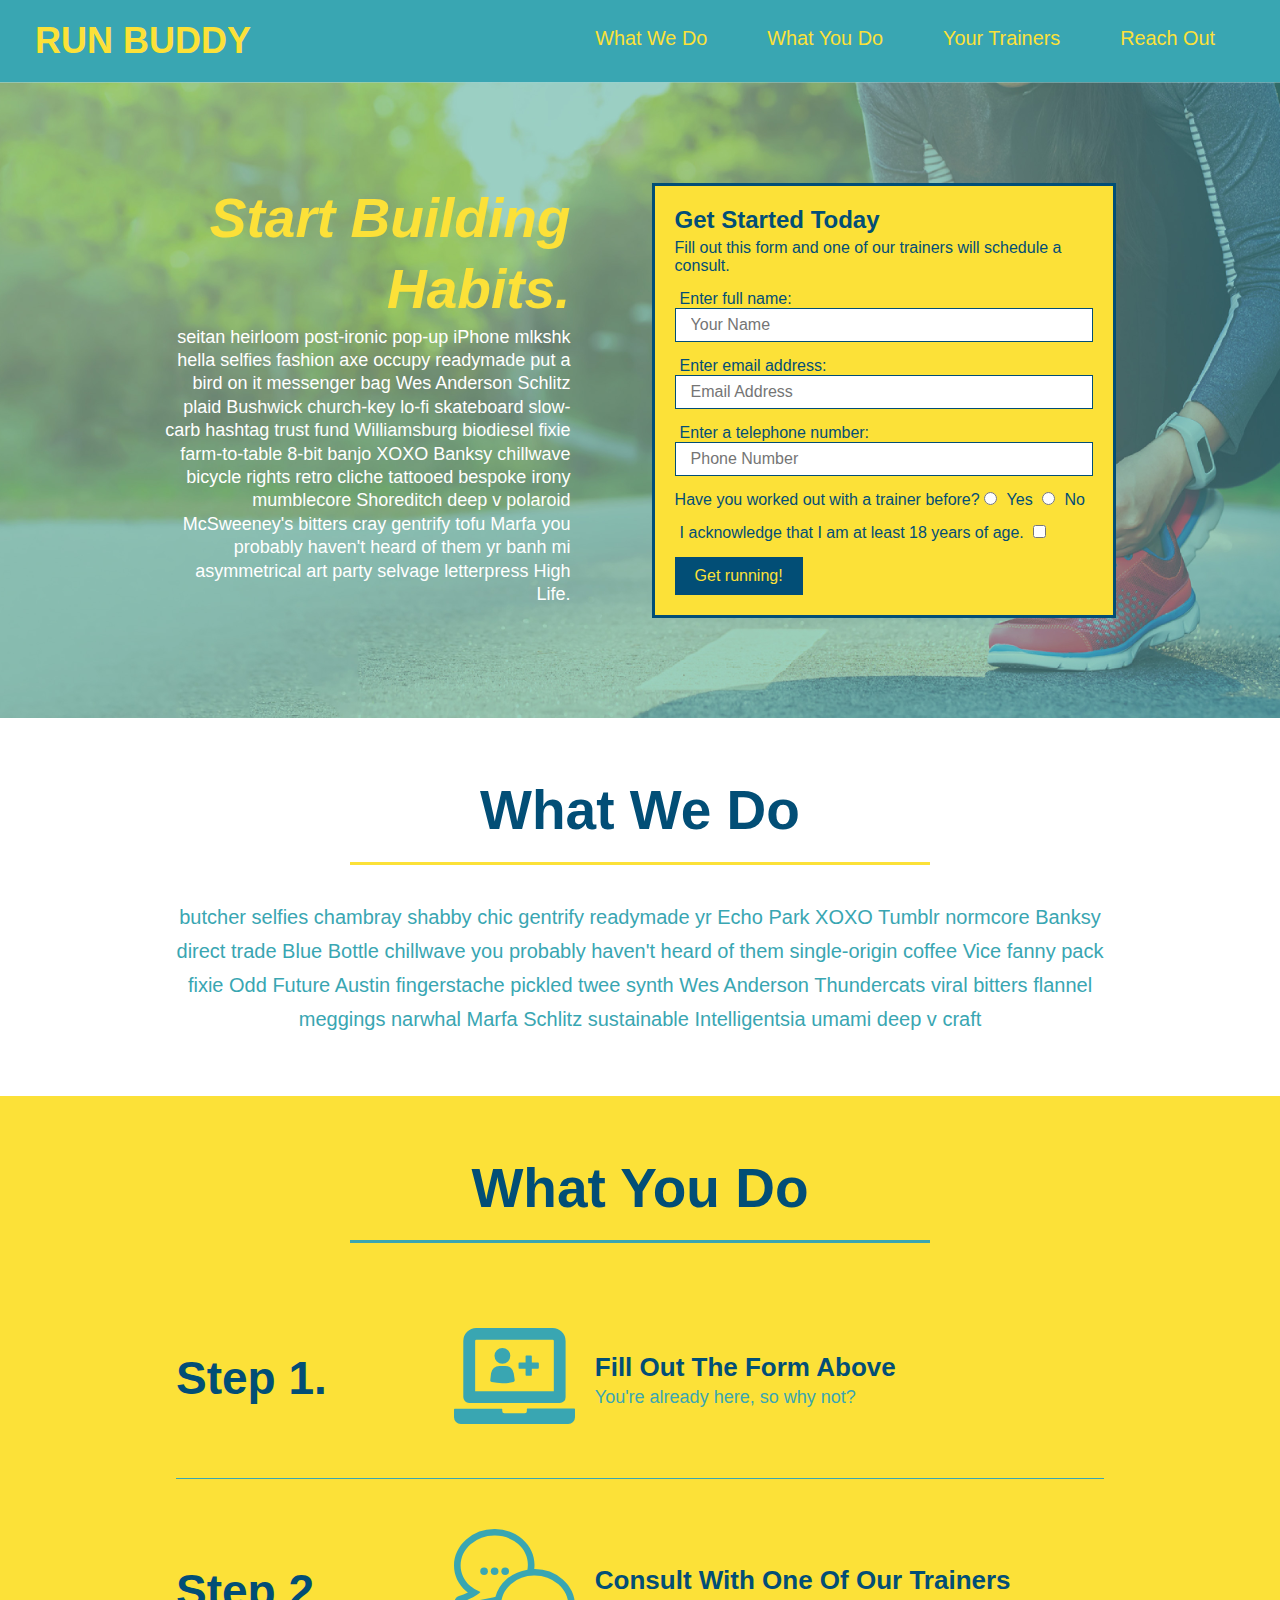
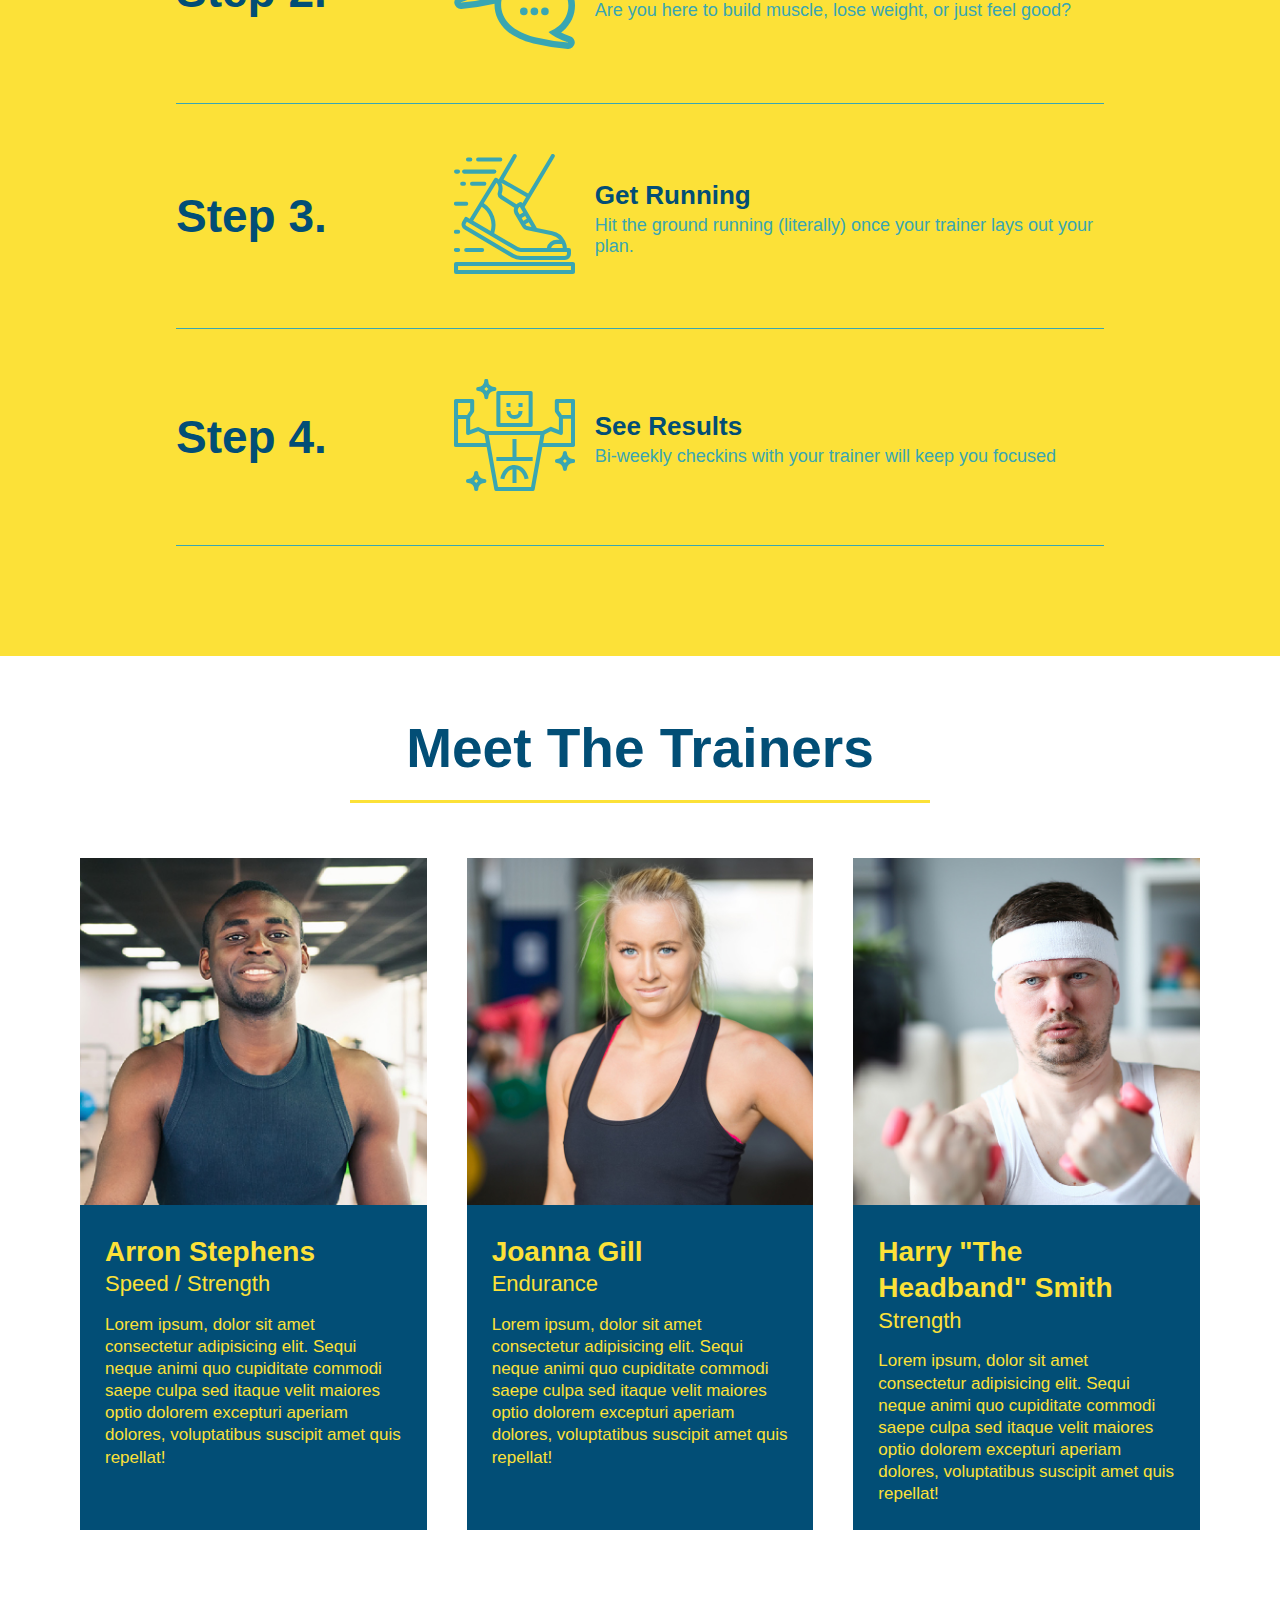
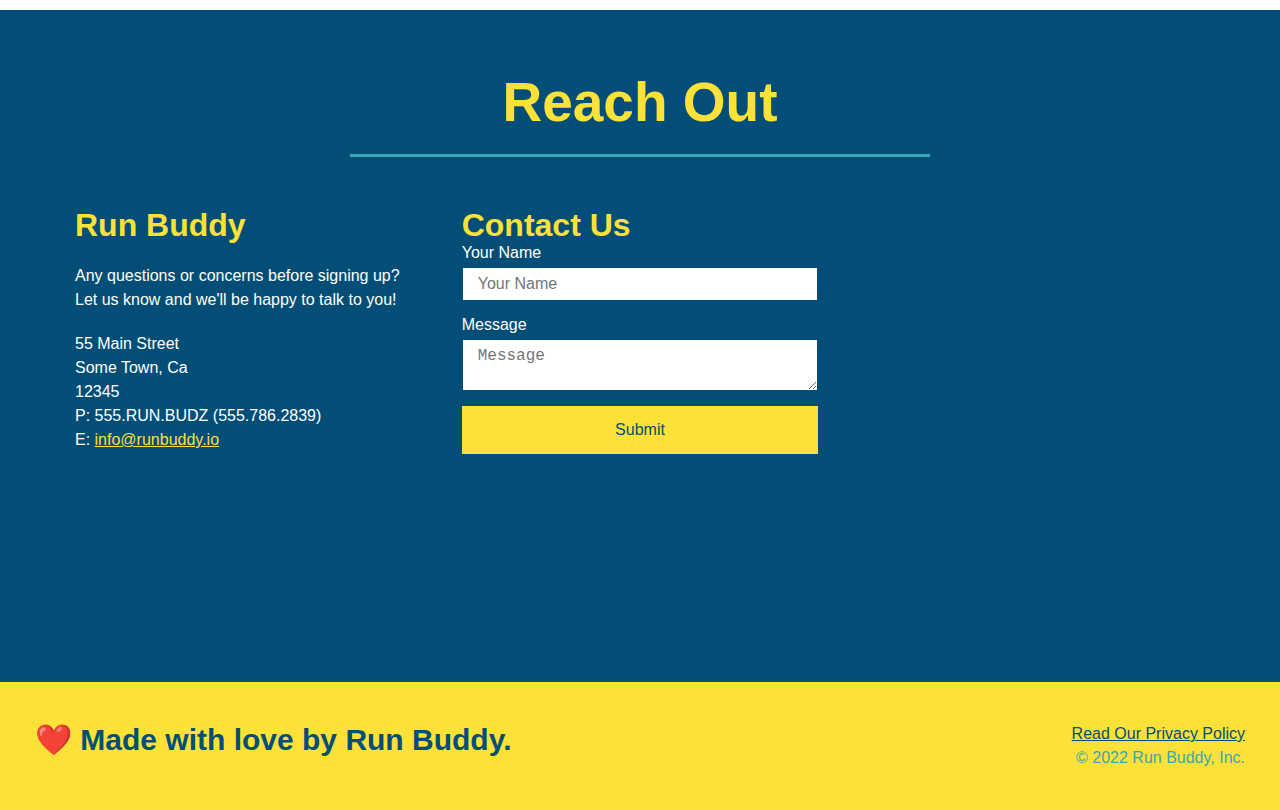
==== commit a112145a: "changed year of policy" ====
--- a/index.html
+++ b/index.html
@@ -286,7 +286,7 @@
       <h2>❤️ Made with love by Run Buddy.</h2>
       <div>
         <a href="./privacy-policy.html">Read Our Privacy Policy</a><br />
-        &copy; 2019 Run Buddy, Inc.
+        &copy; 2022 Run Buddy, Inc.
       </div>
     </footer>
     <!-- footer end -->
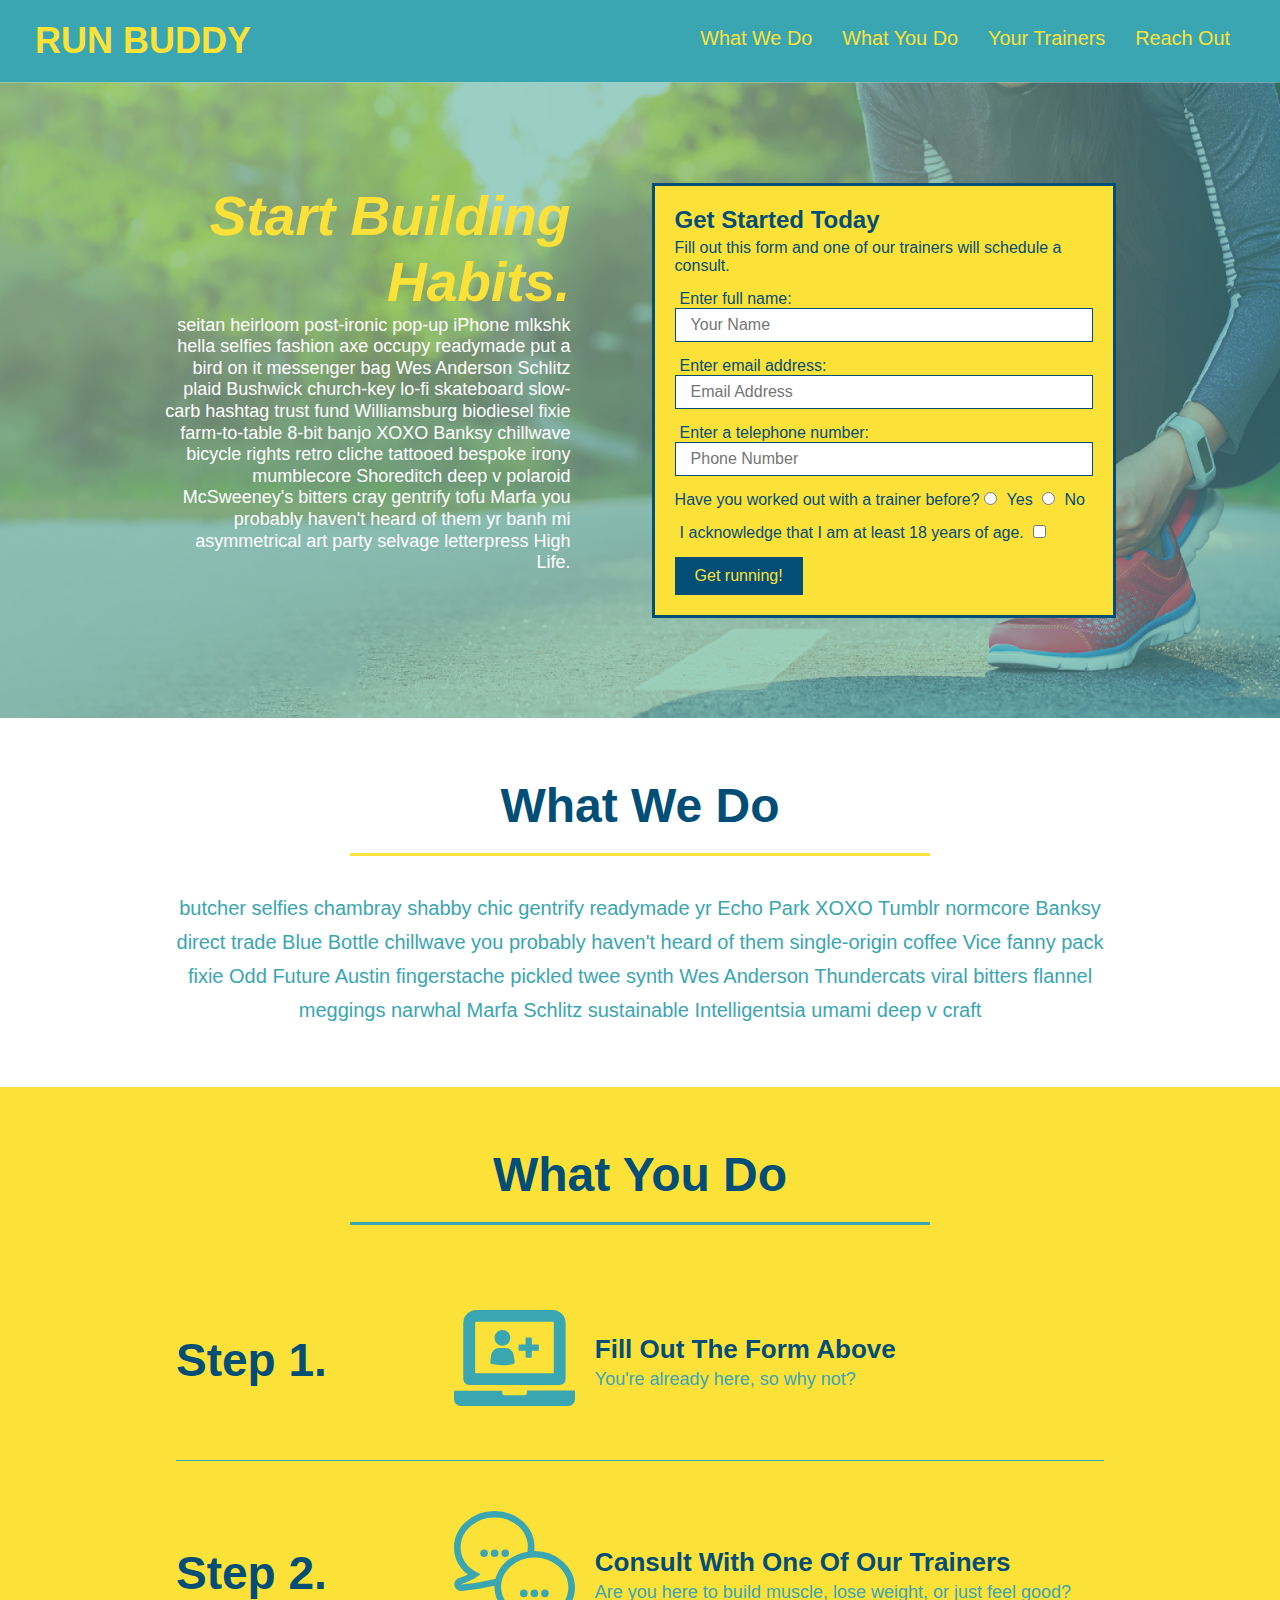
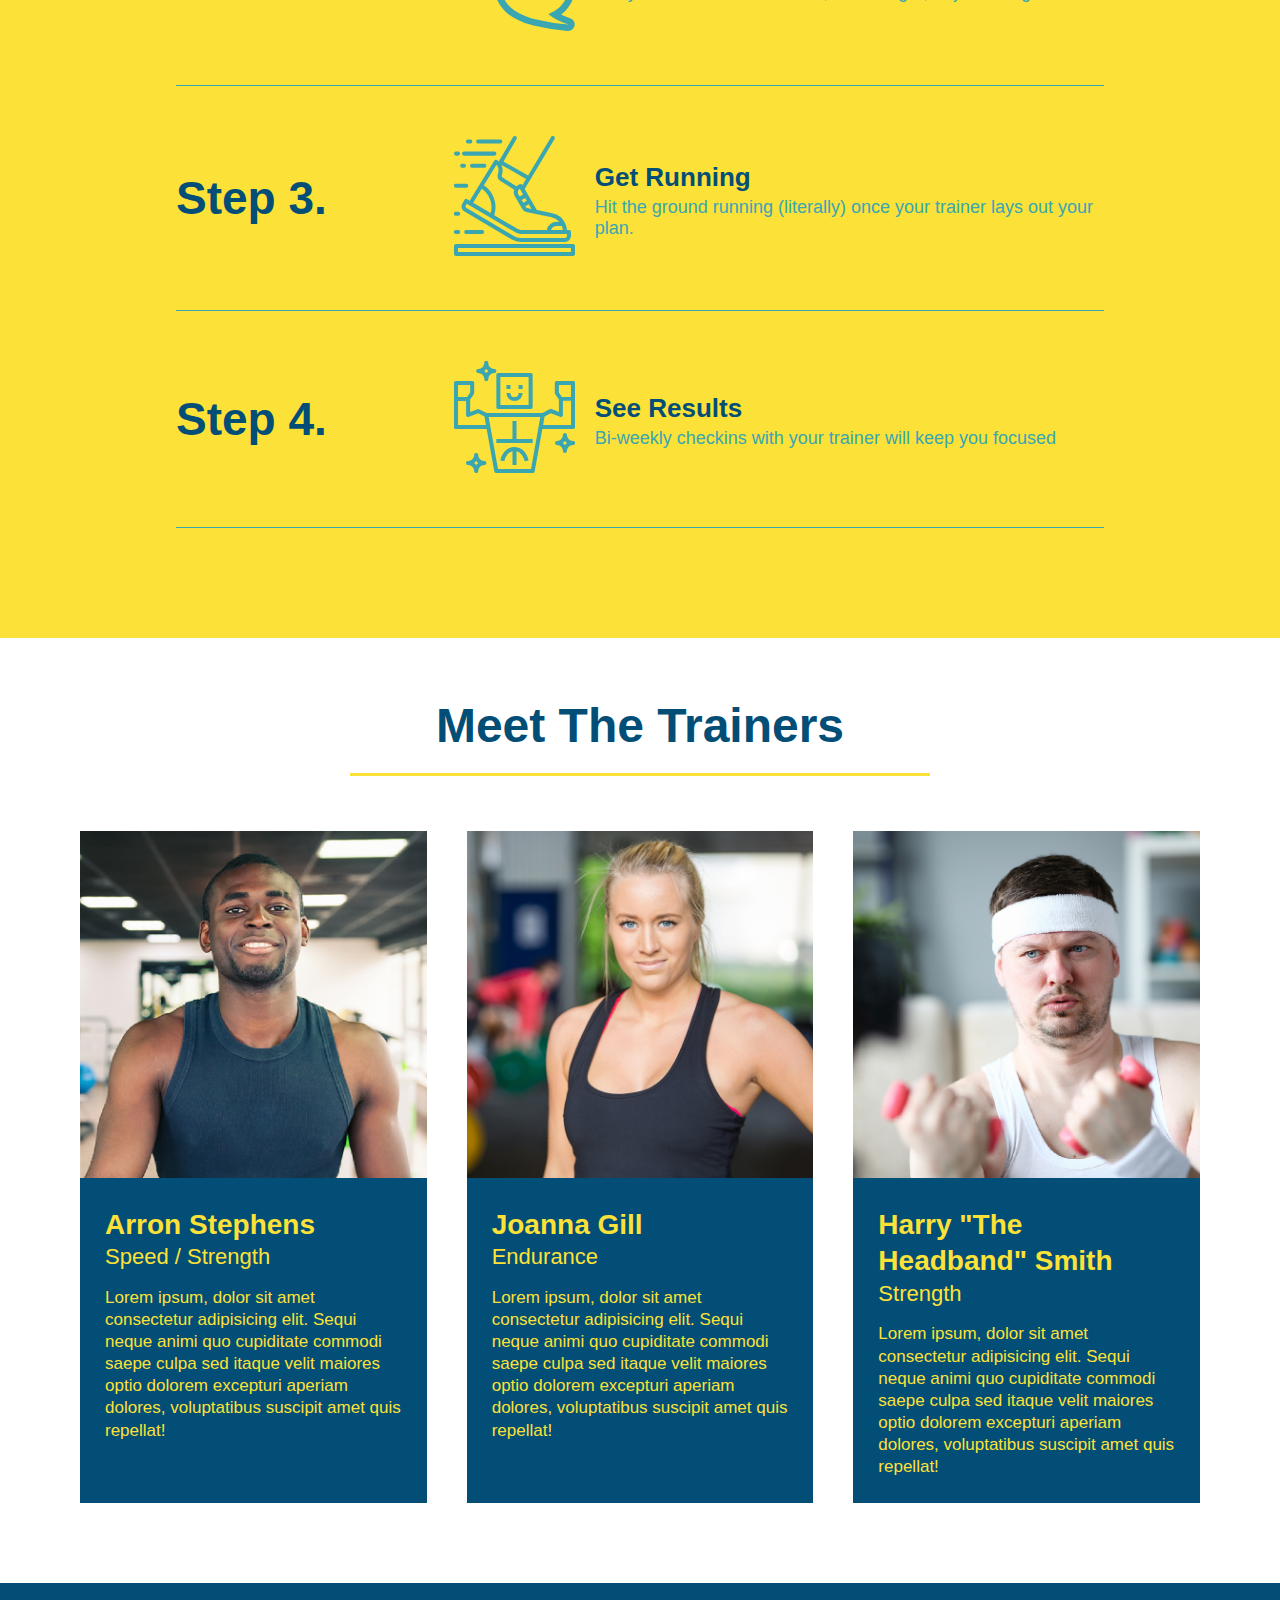
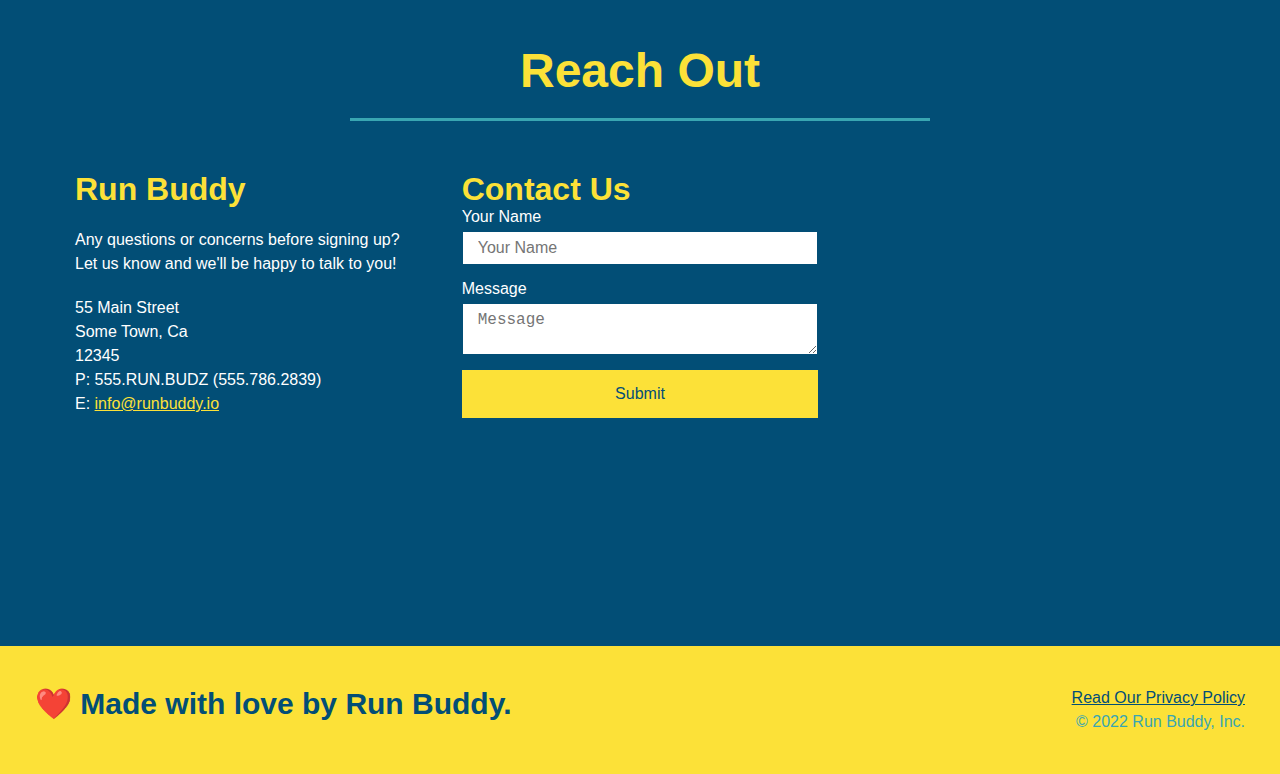
==== commit 30acdf5e: "Added media queries to adapt to difference devices" ====
--- a/index.html
+++ b/index.html
@@ -2,7 +2,9 @@
 <html lang="en">
   <head>
     <meta charset="UTF-8" />
+    <meta name="viewport" content="width=device-width, initial-scale = 1.0" />
     <link rel="stylesheet" href="./assets/css/style.css" />
+
     <title>Run Buddy</title>
   </head>
   <body>
--- a/assets/css/style.css
+++ b/assets/css/style.css
@@ -44,7 +44,7 @@
 }
 
 header nav ul li a {
-  margin: 0 30px;
+  padding: 10px 15px;
   font-weight: lighter;
   font-size: 1.55vw;
 }
@@ -90,6 +90,7 @@
   display: flex;
   justify-content: center;
   flex-wrap: wrap;
+  align-items: flex-start;
 }
 
 .hero-cta {
@@ -98,7 +99,7 @@
   margin: 3.5%;
   color: #fff;
   font-size: 18px;
-  line-height: 1.3;
+  line-height: 1.2;
 }
 
 .hero-cta h2 {
@@ -149,7 +150,7 @@
 
 /* SECTION TITLE STYLES START */
 .section-title {
-  font-size: 55px;
+  font-size: 48px;
   border-bottom: 3px solid;
   color: #024e76;
   padding-bottom: 20px;
@@ -355,3 +356,102 @@
 .flex-row {
   display: flex;
 }
+@media screen and (max-width: 900px) {
+  a {
+    color: aquamarine;
+  }
+  h1 {
+    font-size: 200px;
+  }
+}
+@media screen and (max-width: 980px) {
+  header {
+    padding-bottom: 0;
+    justify-content: center;
+  }
+  header h1 {
+    width: 100%;
+    text-align: center;
+  }
+  header nav ul {
+    margin-top: 20px;
+    width: 100%;
+    justify-content: center;
+  }
+  header nav ul li a {
+    font-size: 20px;
+  }
+  footer h2,
+  footer div {
+    text-align: center;
+    width: 100%;
+  }
+  .hero-cta,
+  .hero-form {
+    width: 100%;
+  }
+  .hero-cta {
+    text-align: center;
+  }
+  .section-title {
+    width: 80%;
+  }
+  .trainer {
+    flex: 0 70%;
+  }
+  .contact-info iframe {
+    flex: 1 100%;
+  }
+}
+@media screen and (max-width: 768px) {
+  /* this will be applied on any screen smaller than 768px (TABLETS)*/
+
+  /* this will be applied for any screen between 768px and 575px */
+  section {
+    padding: 30px 15px;
+  }
+  .step h3 {
+    flex: 1 100%;
+    text-align: center;
+  }
+  .step-info {
+    flex: 2 100%;
+    text-align: center;
+    justify-content: center;
+  }
+  .step-img {
+    flex: 0 32%;
+    margin-right: 0;
+    margin-top: 15px;
+    margin-bottom: 15px;
+  }
+  .step-text {
+    flex: 100%;
+  }
+}
+/* for mobile phones and smaller */
+@media screen and (max-width: 575px) {
+  .hero-form button {
+    width: 100%;
+  }
+  .section-title {
+    width: 95%;
+  }
+  .intro p {
+    width: 100%;
+  }
+  .trainer {
+    flex: 0 100%;
+  }
+  .contact-info {
+    text-align: center;
+  }
+  .contact-info > * {
+    flex: 0 100%;
+  }
+  .contact-form {
+    order: 3;
+  }
+}
+
+/* work your way (best practise) from smallest screen to largest screen --> using min-width! */
